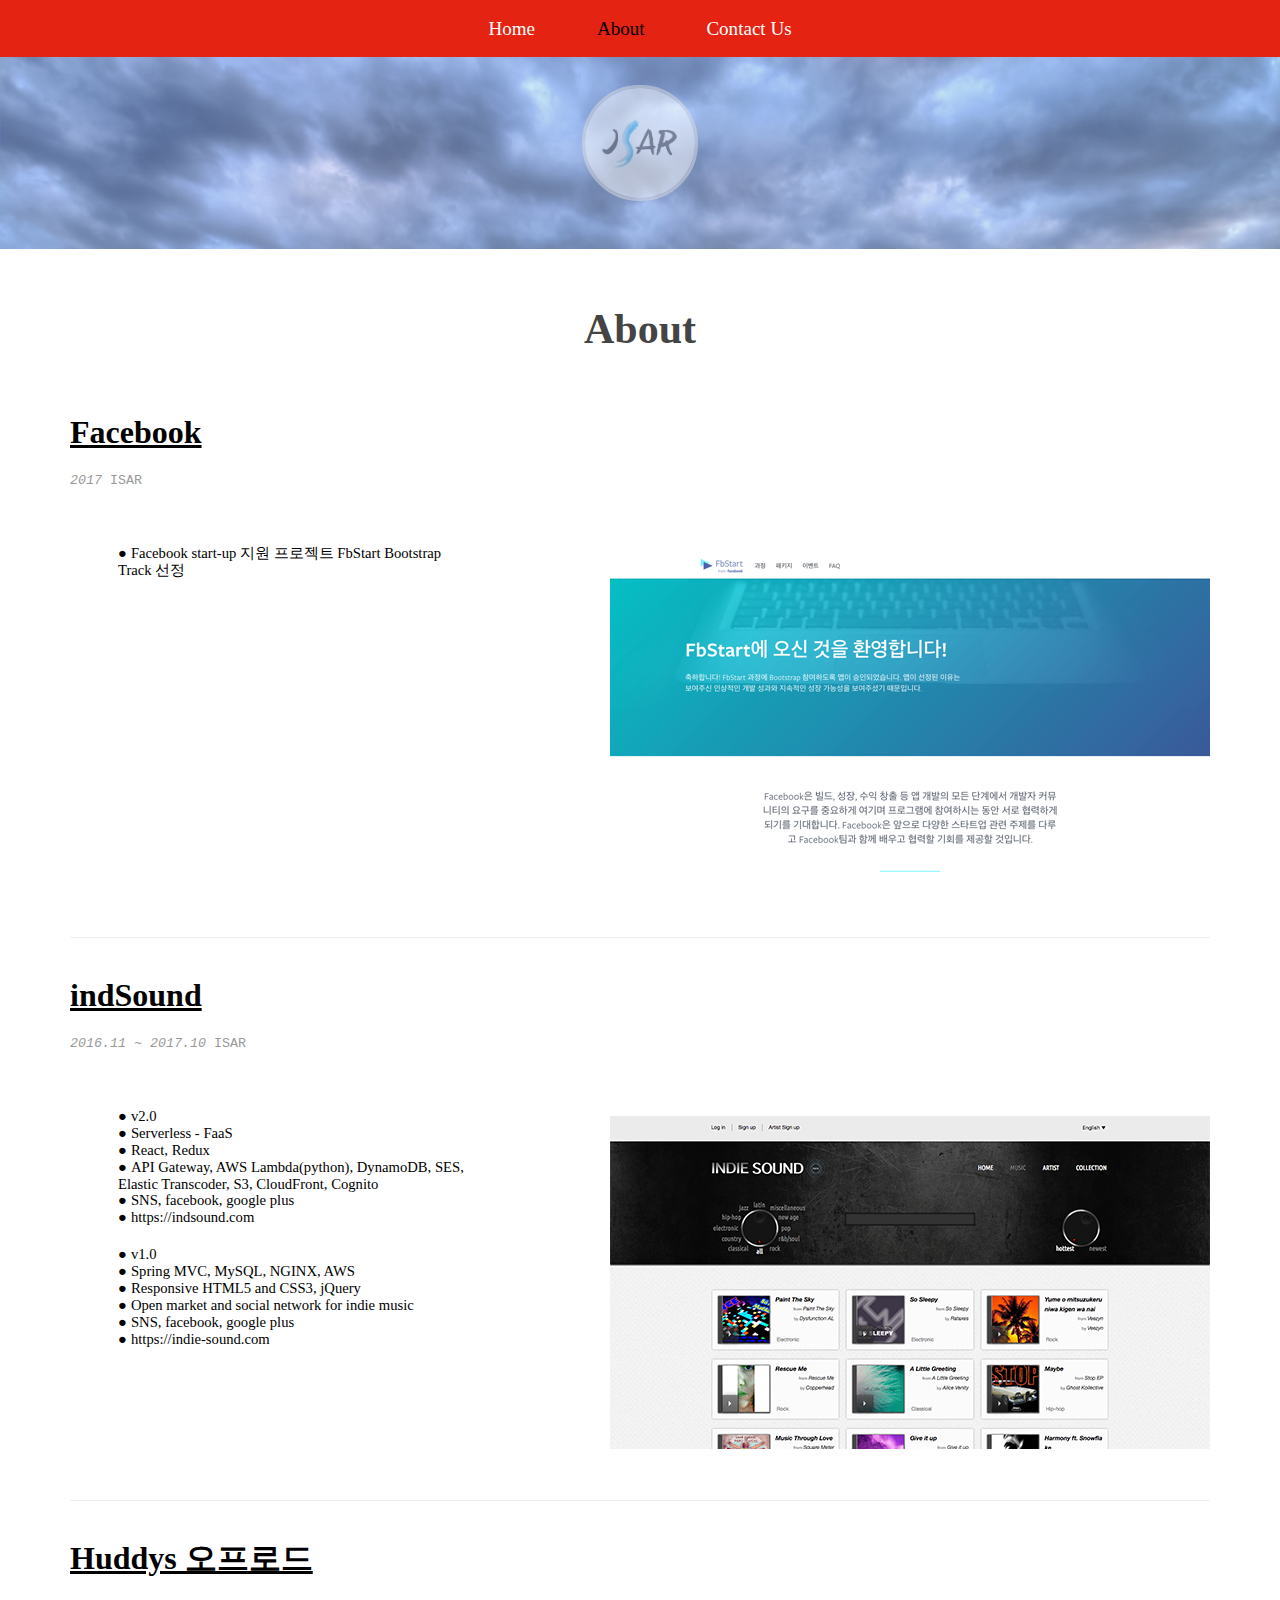
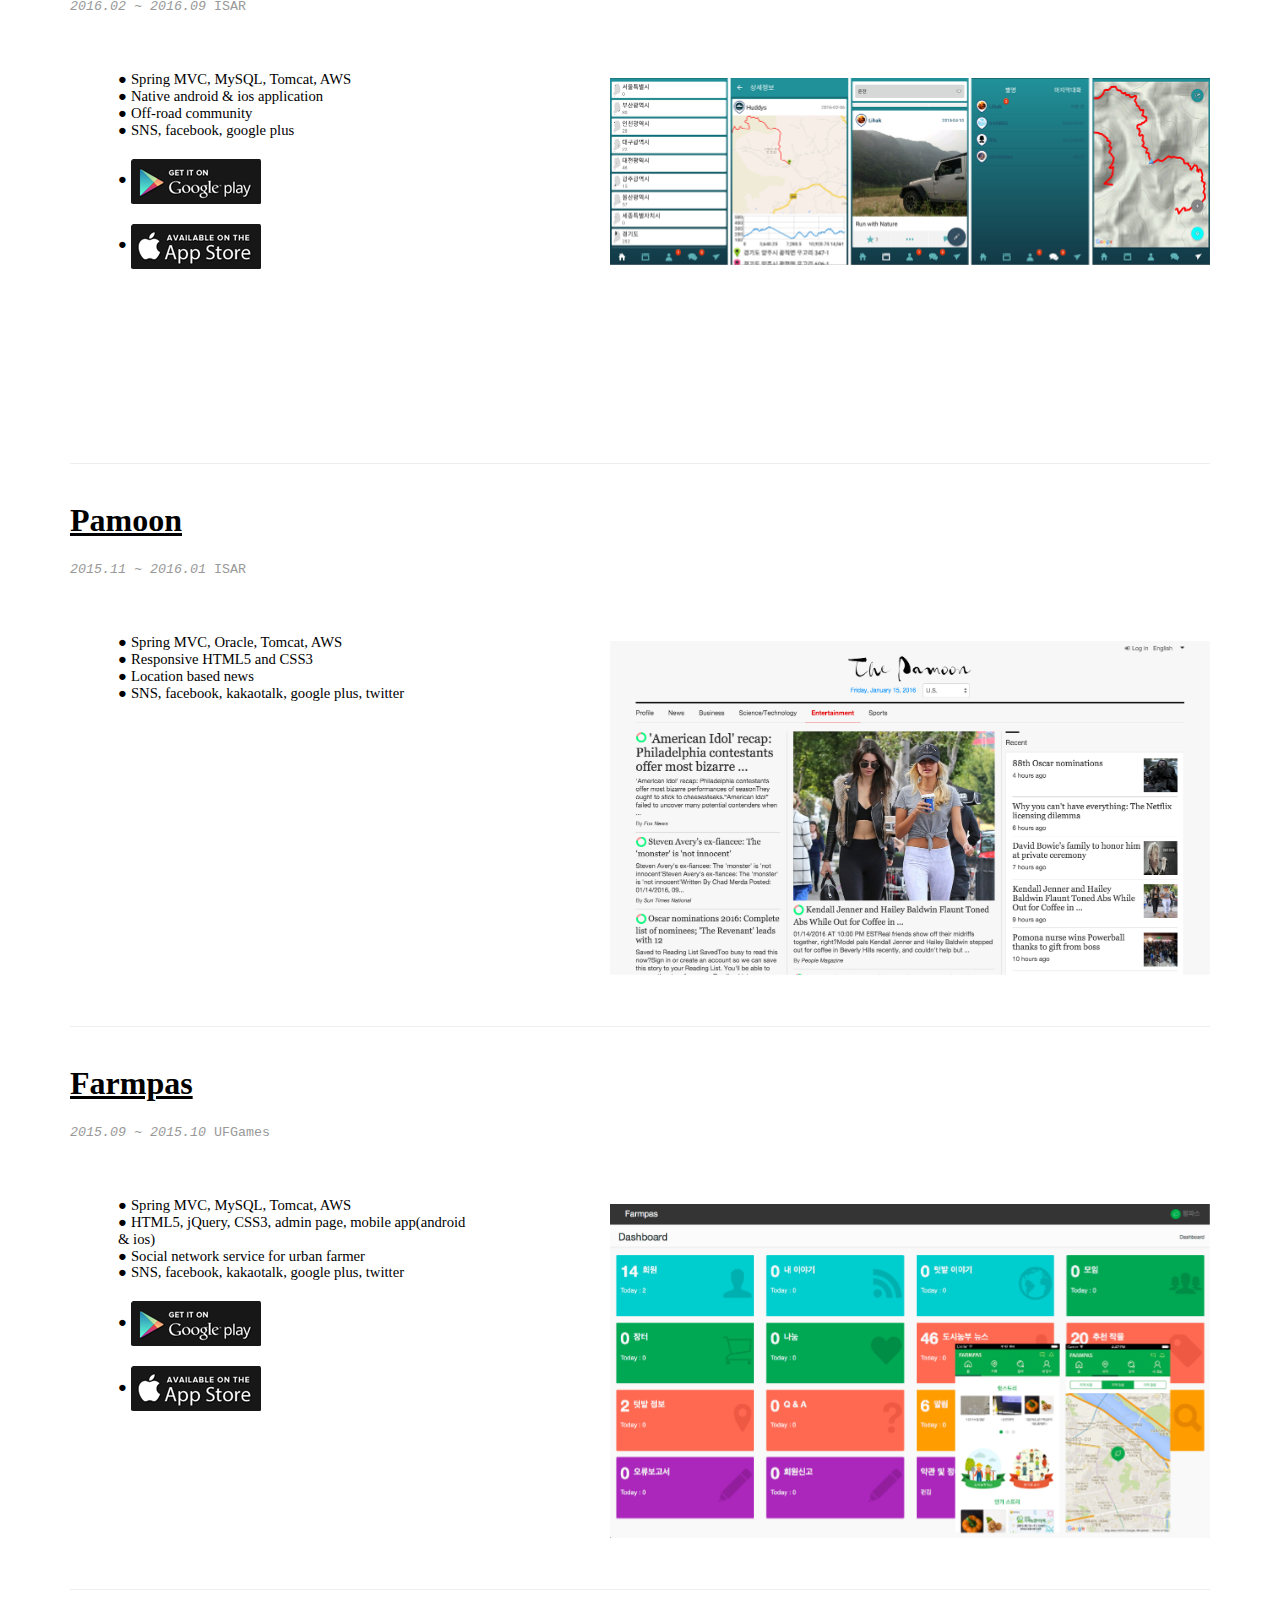
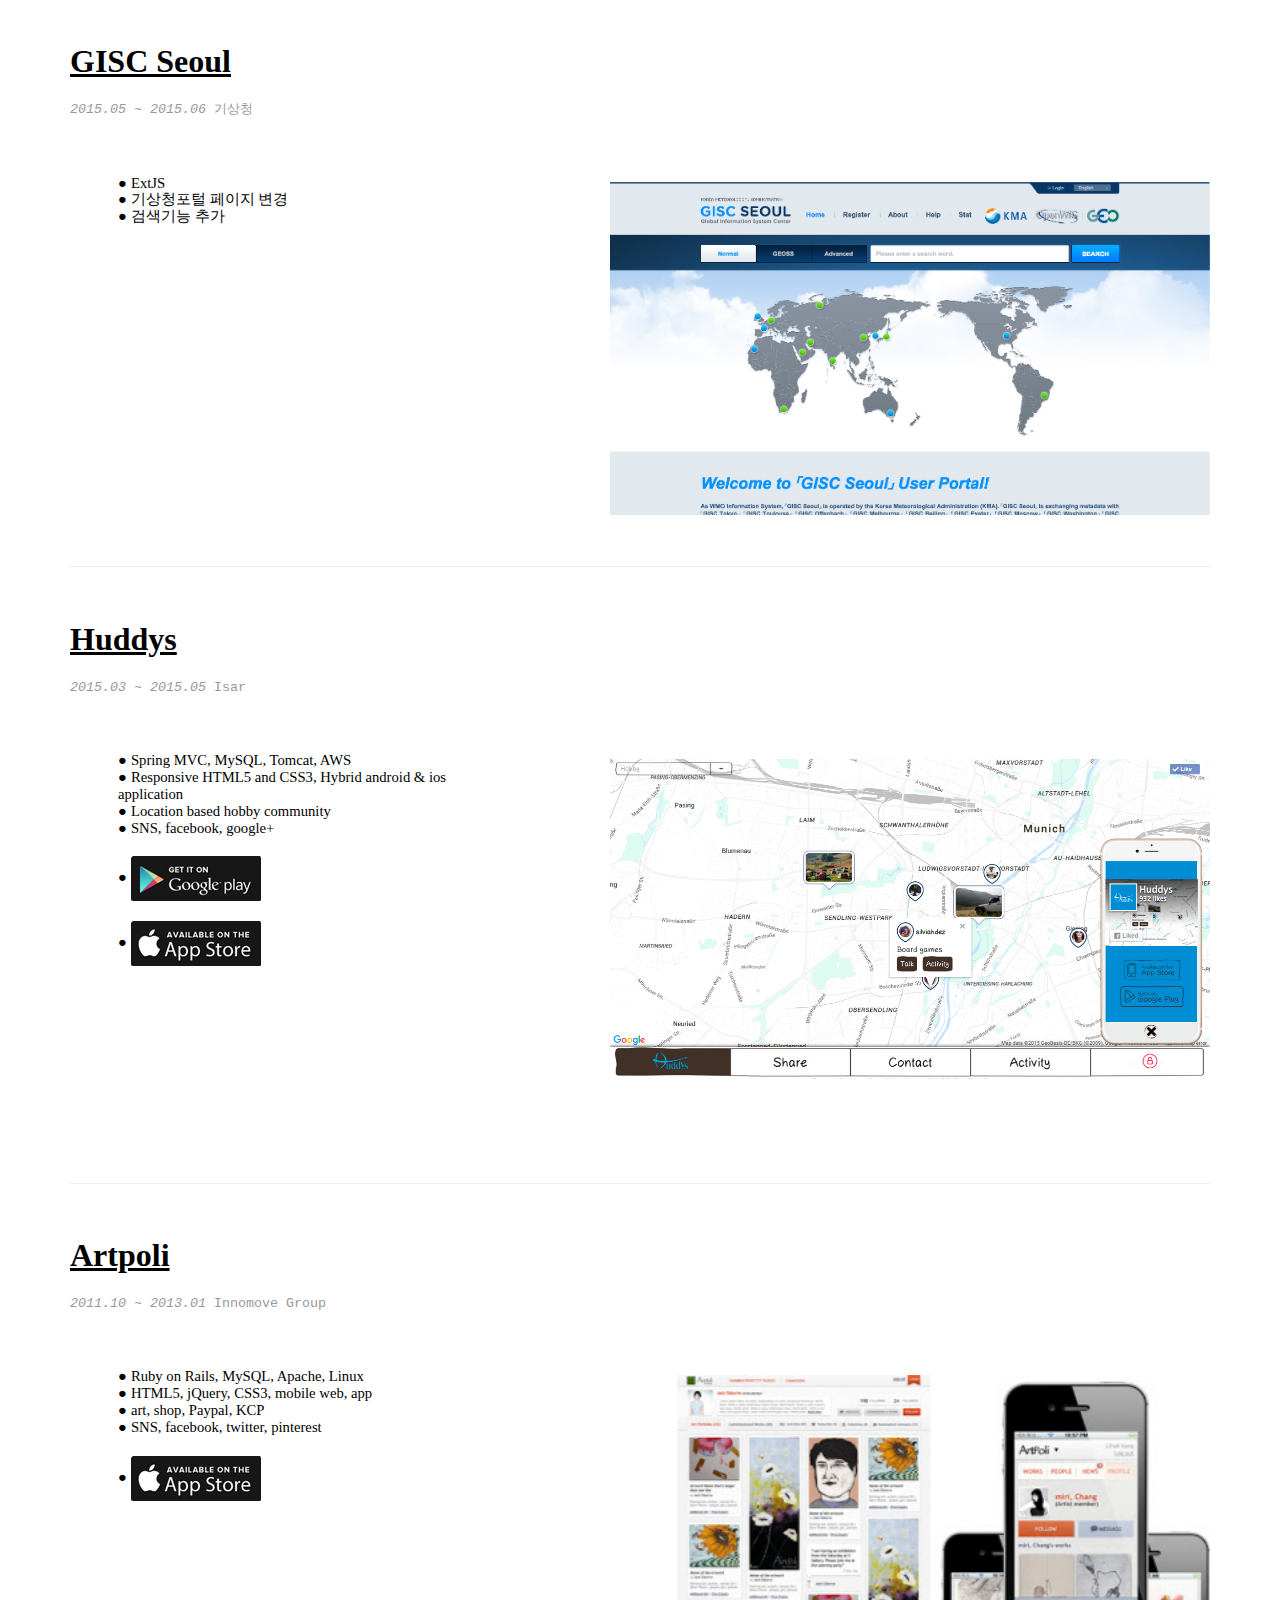
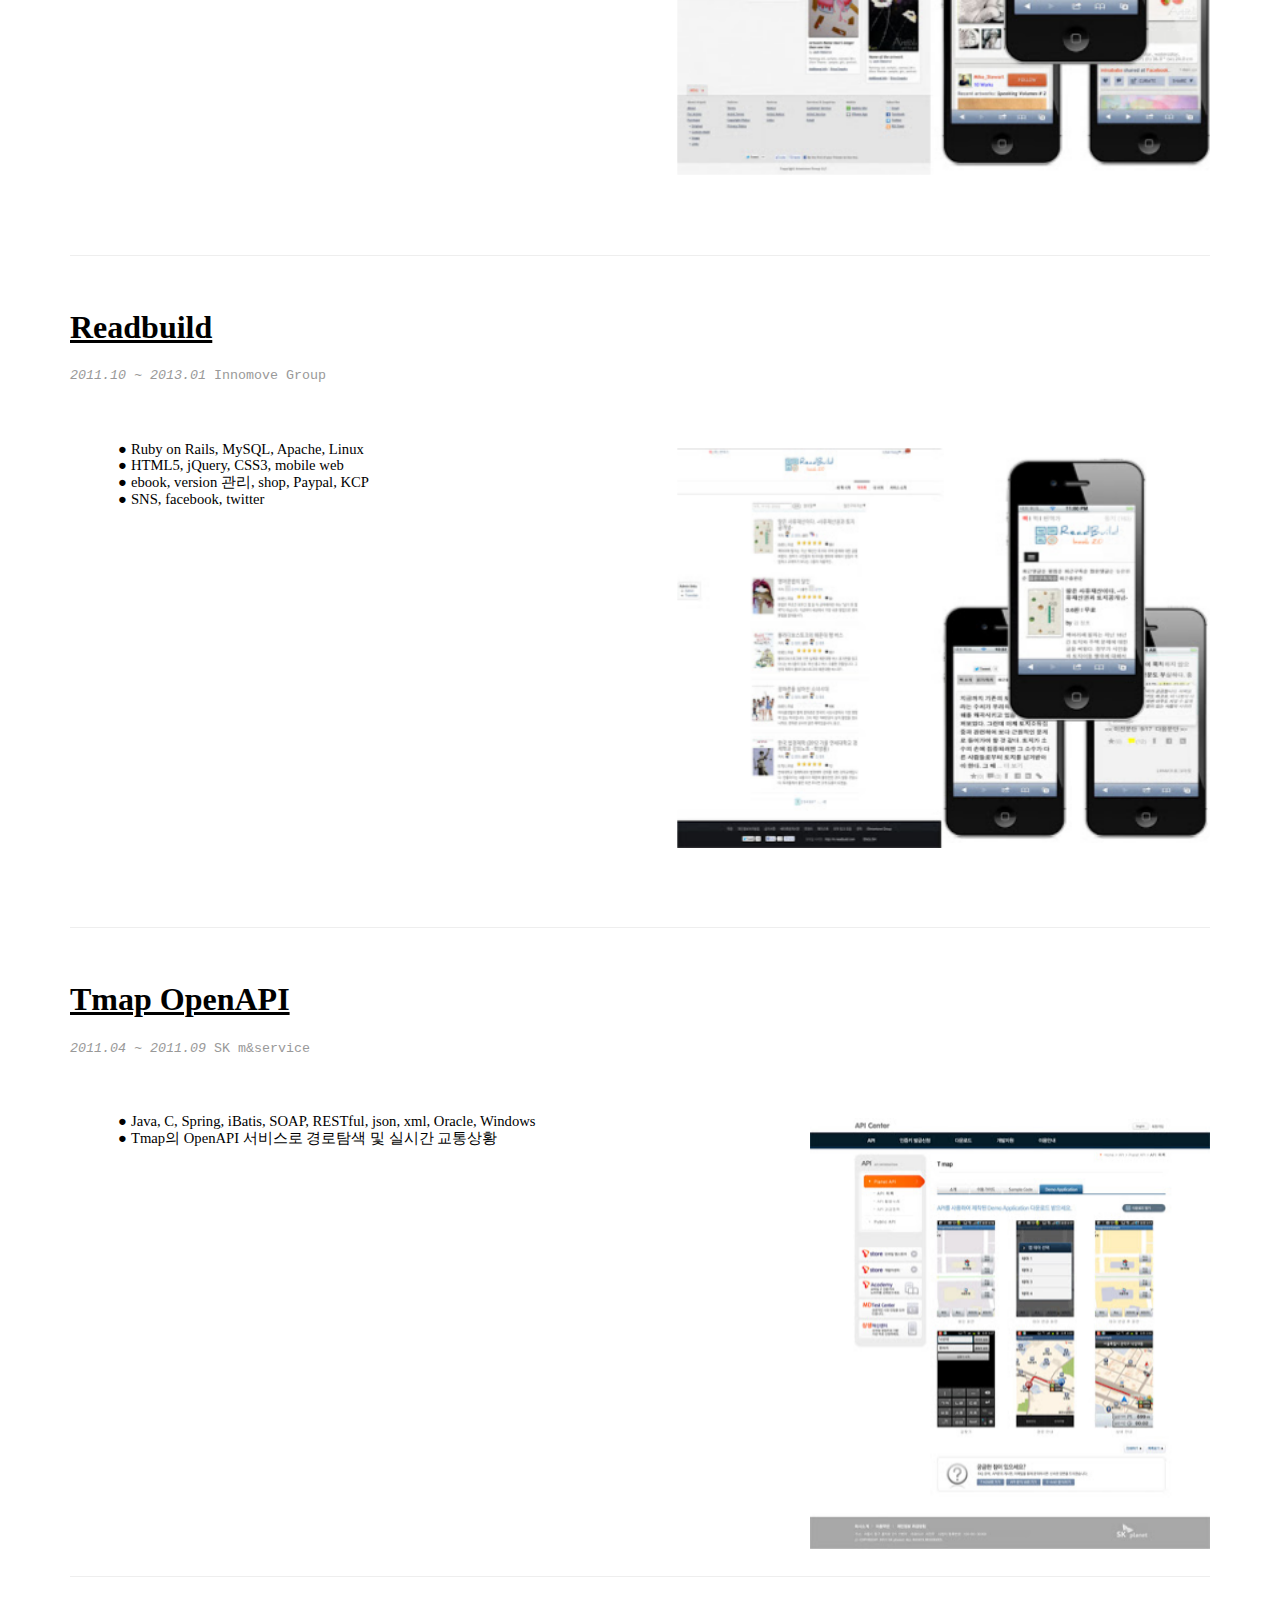
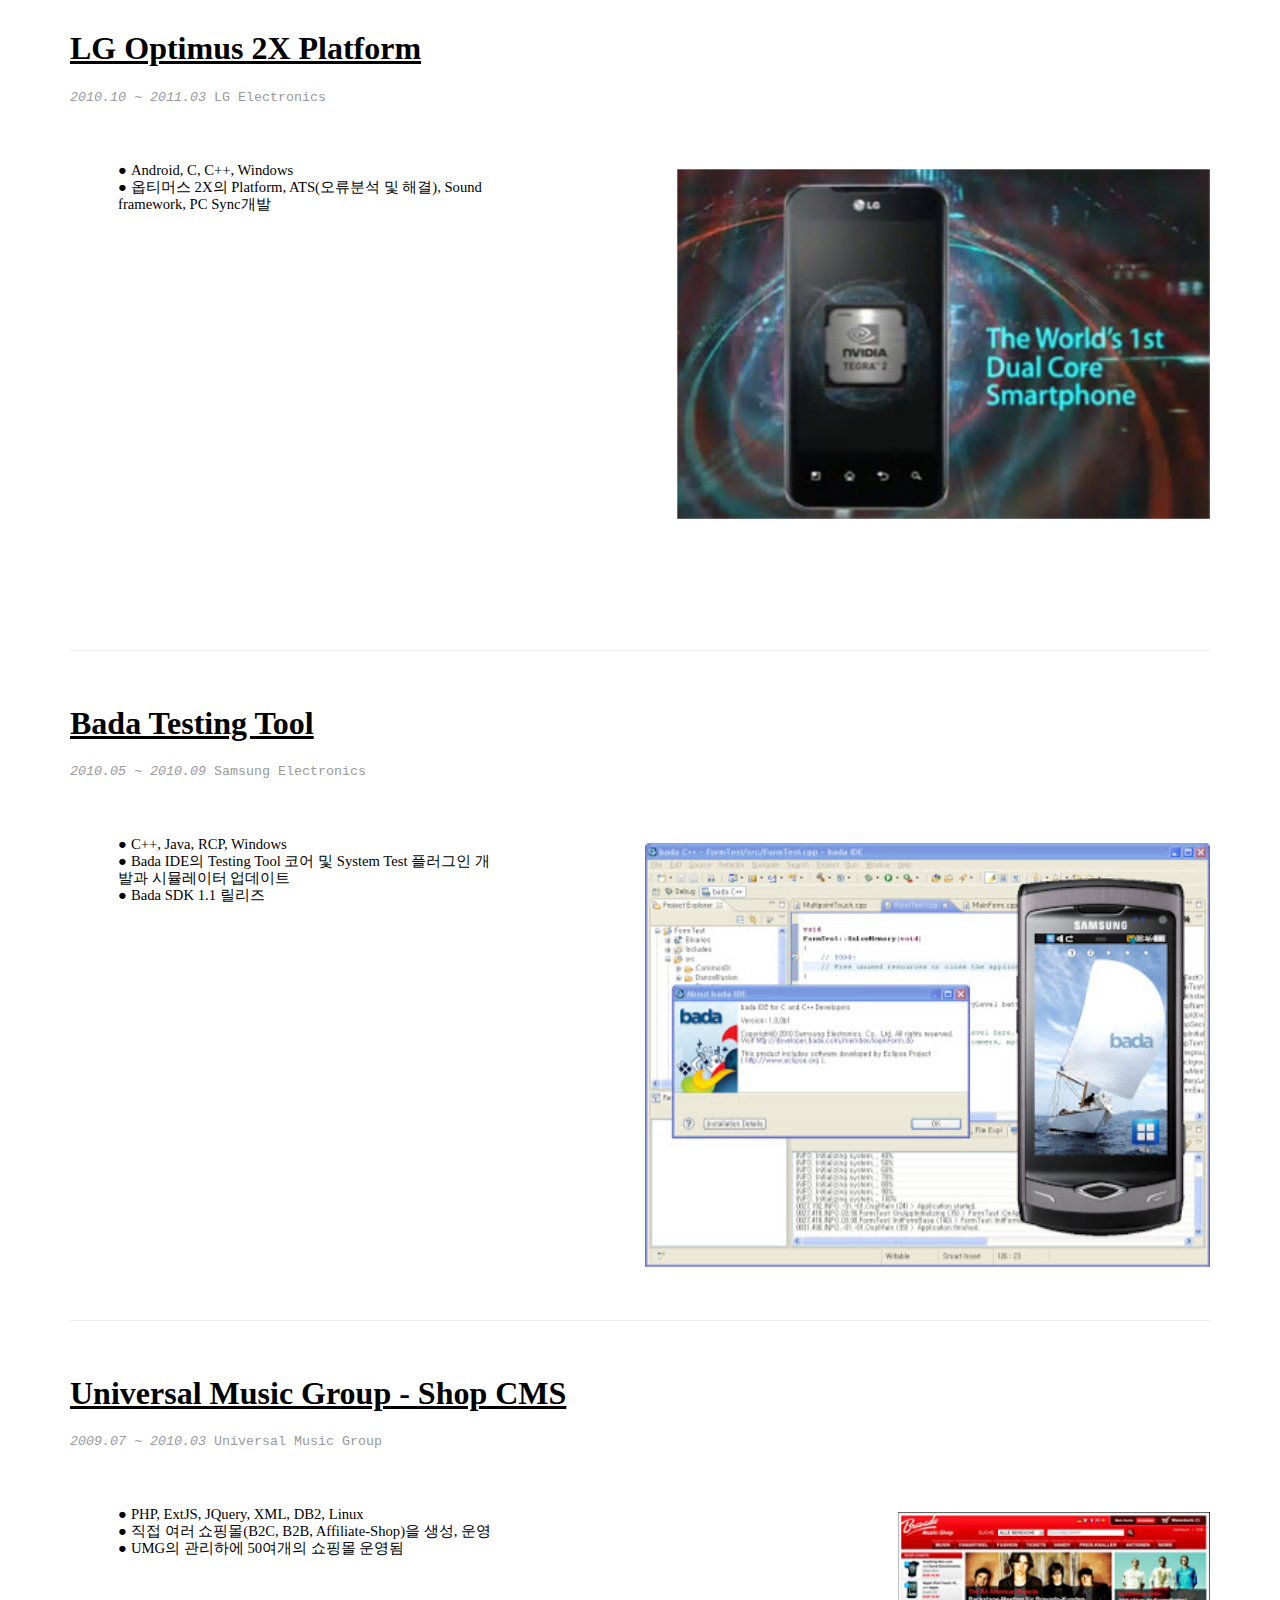
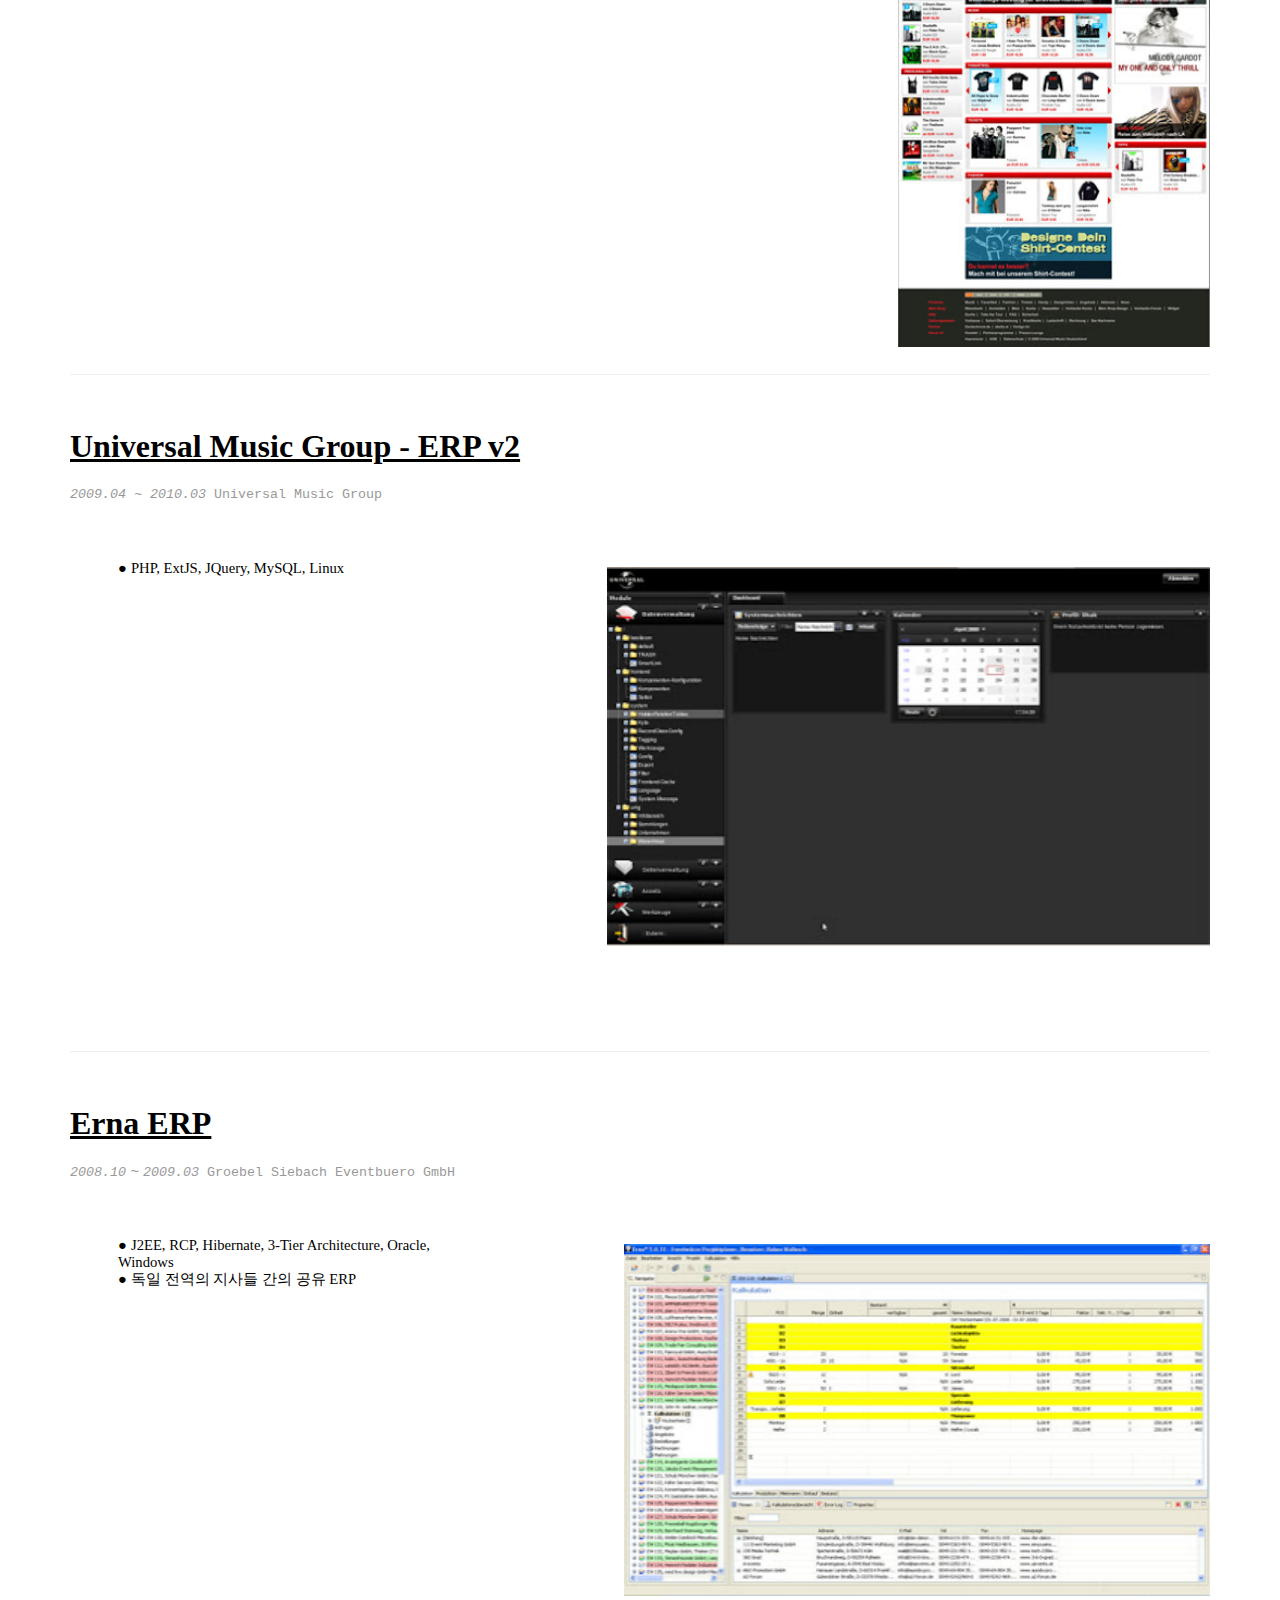
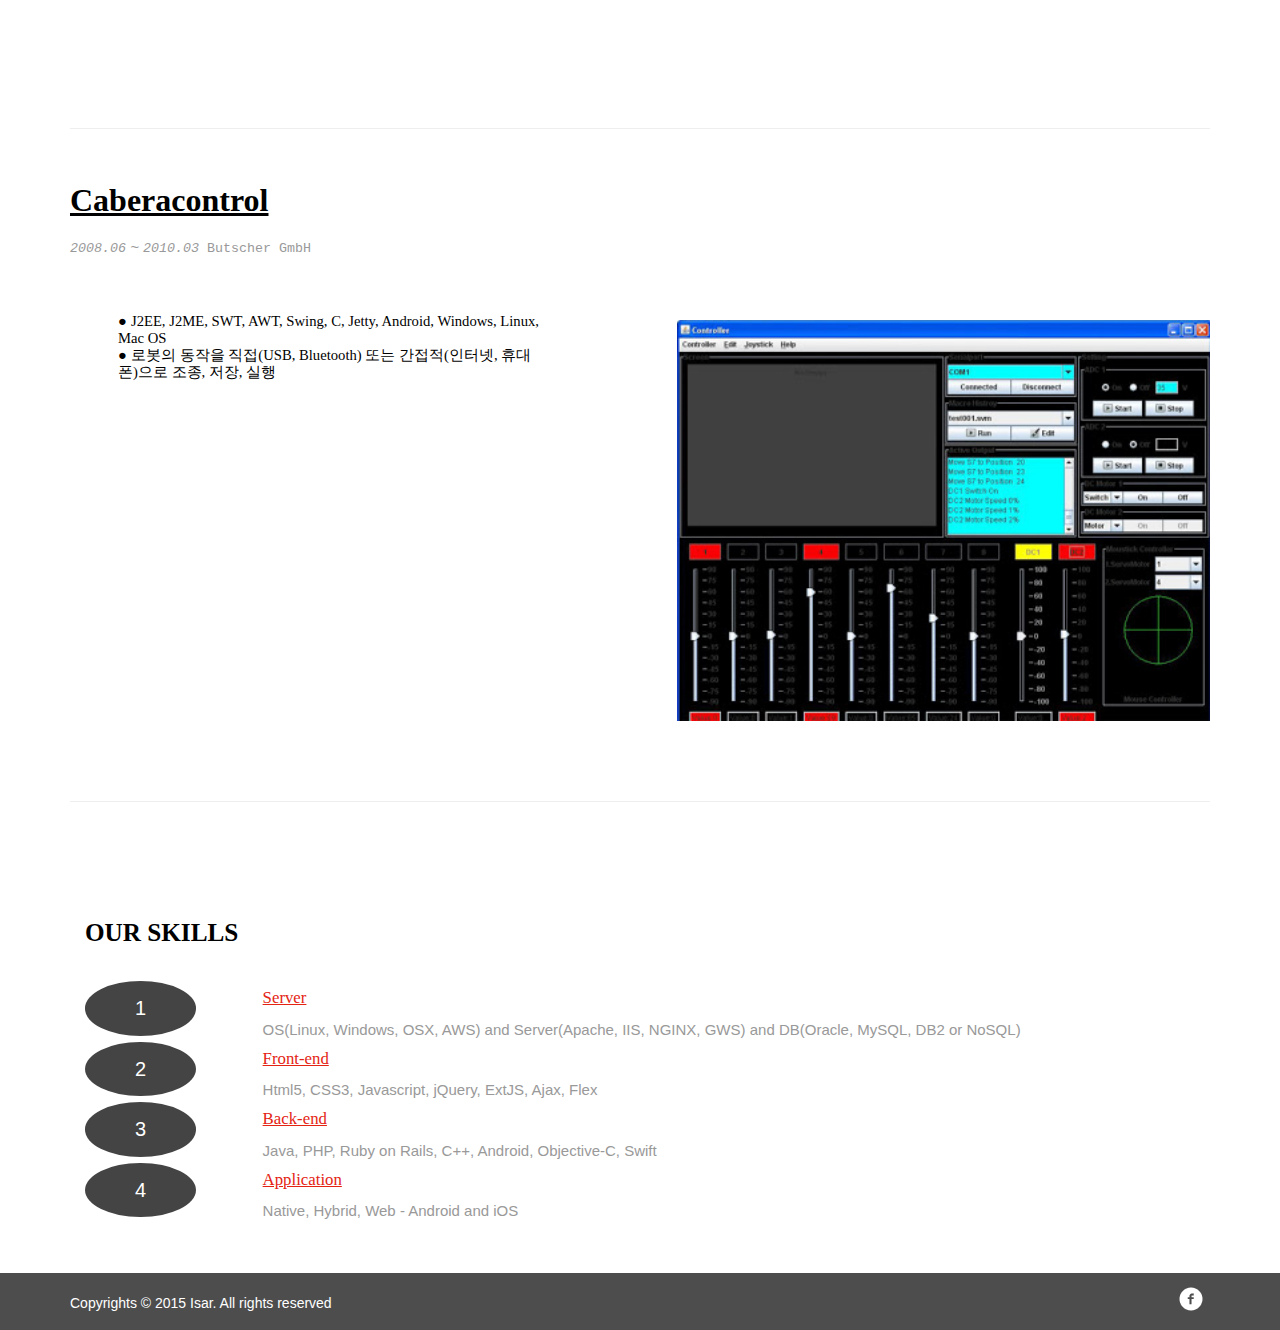
==== about.html @ a0469bff "setup site" ====
<!DOCTYPE html>
<html>
<head>
<title>Isar</title>
<!--css-->
<link href="css/bootstrap.css" rel="stylesheet">
<link href="css/style.css" rel="stylesheet" type="text/css" media="all" />
<!--/css-->
<!-- for-mobile-apps -->
<meta name="viewport" content="width=device-width, height=device-height, initial-scale=1.0, user-scalable=no, target-densitydpi=medium-dpi, minimal-ui"/>
<meta http-equiv="Content-Type" content="text/html; charset=utf-8" />
<meta name="keywords" content="Isar" />
<script type="application/x-javascript">addEventListener("load", function() { setTimeout(hideURLbar, 0); }, false); function hideURLbar(){ window.scrollTo(0,1); }</script>
<!-- //for-mobile-apps -->
<!-- js -->
<script src="js/jquery.min.js">
</script>
<script src="js/bootstrap.js"></script>
<script src="js/modernizr.custom.js"></script>
<!-- /js -->
<!--script-->
<script type="text/javascript" src="js/move-top.js"></script>
<script type="text/javascript" src="js/easing.js"></script>
<script type="text/javascript">
jQuery(document).ready(function($) {
	$(".scroll").click(function(event) {
		event.preventDefault();
		$('html,body').animate({
			scrollTop : $(this.hash).offset().top
		}, 900);
	});
});
</script>
<!--/script-->
<link rel="stylesheet" type="text/css" href="css/common.css" />
<link rel="stylesheet" type="text/css" href="css/style4.css" />
<script type="text/javascript" src="js/modernizr.custom.79639.js"></script>
</head>
<body>
	<!--header-->
	<div class="header">
		<div class="container">
			<div class="navigation">
				<nav class="navbar navbar-default">
					<div class="navbar-header">
						<button type="button" class="navbar-toggle collapsed" data-toggle="collapse" data-target="#bs-example-navbar-collapse-1">
							<span class="sr-only">Toggle navigation</span> <span class="icon-bar"> </span> <span class="icon-bar"> </span> <span class="icon-bar"> </span>
						</button>
					</div>
					<div class="collapse navbar-collapse nav-wil"
						id="bs-example-navbar-collapse-1">
						<ul class="nav navbar-nav">
							<li><a href="index.html">Home <span class="sr-only">(current)</span></a></li>
							<li class="active"><a href="about.html">About</a></li>
							<li><a href="mailto:lihak.kang@the-isar.com">Contact Us</a></li>
						</ul>
						<!-- script-for-menu -->
						<script>
							$("span.menu").click(function() {
								$("ul.nav1").slideToggle(300, function() {
									// Animation complete.
								});
							});
						</script>
						<!-- /script-for-menu -->
						<div class="clearfix"></div>
					</div>
					<!-- /.navbar-collapse -->
				</nav>
			</div>
		</div>

	</div>
	<div class="banner banner5">
		<div class="logo1">
			<a href="index.html"><img src="images/isar_logo.png" /></a>
		</div>
		<div class="clearfix"></div>
	</div>
	<!--about-starts-->
	<div class="about">
		<div class="container">
			<h2>About</h2>
			<div class="about-top heading">
				<h3 class="c13 c12">
					<a name="h.x4530j1ex4cw"></a><span class="c19">Facebook</span>
				</h3>
				<p class="c12">
					<span class="c2 c18">2017</span><span class="c2">&nbsp;ISAR</span>
				</p>
				<p class="c1">
					<span class="c5"></span>
				</p>
				<p class="c1">
					<span class="c5"></span>
				</p>
				<a href="#" name="763b21baf14d213a24182b1f526b59b033697889"></a>
				<a href="#" name="0"></a>
				<table cellpadding="0" cellspacing="0" class="c3">
					<tbody>
						<tr class="c6">
							<td class="c28" colspan="1" rowspan="1"><ul
									class="c22 lst-kix_iw2xj29ar5cv-0 start">
									<li class="c10"><span class="c4">Facebook start-up 지원 프로젝트 FbStart Bootstrap Track 선정</span></li>
								</ul></td>
							<td class="c25" colspan="1" rowspan="1"><p class="c24 c12">
									<span style="overflow: hidden; display: inline-block; margin: 0.00px 0.00px; border: 0.00px solid #000000; transform: rotate(0.00rad) translateZ(0px); -webkit-transform: rotate(0.00rad) translateZ(0px); width: 600.00px; height: 333.33px;"><img
										alt="Offroad" src="images/image15.png"
										style="width: 600.00px; height: auto; margin-left: 0.00px; margin-top: 0.00px; transform: rotate(0.00rad) translateZ(0px); -webkit-transform: rotate(0.00rad) translateZ(0px);"
										title=""></span>
								</p></td>
						</tr>
					</tbody>
				</table>
				<h3 class="c0">
					<a name="h.kdy29sndyj27"></a>
				</h3>
				<hr>
				<h3 class="c13 c12">
					<a name="h.x4530j1ex4cw"></a><span class="c19">indSound</span>
				</h3>
				<p class="c12">
					<span class="c2 c18">2016.11 ~ 2017.10</span><span class="c2">&nbsp;ISAR</span>
				</p>
				<p class="c1">
					<span class="c5"></span>
				</p>
				<p class="c1">
					<span class="c5"></span>
				</p>
				<a href="#" name="763b21baf14d213a24182b1f526b59b033697889"></a>
				<a href="#" name="0"></a>
				<table cellpadding="0" cellspacing="0" class="c3">
					<tbody>
						<tr class="c6">
							<td class="c28" colspan="1" rowspan="1">
								<ul class="c22 lst-kix_iw2xj29ar5cv-0 start new-version">
									<li class="c10"><span class="c4">v2.0</span></li>
									<li class="c10"><span class="c4">Serverless - FaaS</span></li>
									<li class="c10"><span class="c4">React, Redux</span></li>
									<li class="c10"><span class="c4">API Gateway, AWS Lambda(python), DynamoDB, SES, Elastic Transcoder, S3, CloudFront, Cognito</span></li>
									<li class="c10"><span class="c4">SNS, facebook, google plus</span></li>
									<li class="c10"><a href="https://indsound.com"><span class="c4">https://indsound.com</span></a></li>
								</ul>
								<ul class="c22 lst-kix_iw2xj29ar5cv-0 start">
									<li class="c10"><span class="c4">v1.0</span></li>
									<li class="c10"><span class="c4">Spring MVC, MySQL, NGINX, AWS</span></li>
									<li class="c10"><span class="c4">Responsive HTML5 and CSS3, jQuery</span></li>
									<li class="c10"><span class="c4">Open market and social network for indie music</span></li>
									<li class="c10"><span class="c4">SNS, facebook, google plus</span></li>
									<li class="c10"><a href="https://indie-sound.com"><span class="c4">https://indie-sound.com</span></a></li>
								</ul>
							</td>
							<td class="c25" colspan="1" rowspan="1"><p class="c24 c12">
									<span style="overflow: hidden; display: inline-block; margin: 0.00px 0.00px; border: 0.00px solid #000000; transform: rotate(0.00rad) translateZ(0px); -webkit-transform: rotate(0.00rad) translateZ(0px); width: 600.00px; height: 333.33px;"><img
										alt="Offroad" src="images/image14.png"
										style="width: 600.00px; height: auto; margin-left: 0.00px; margin-top: 0.00px; transform: rotate(0.00rad) translateZ(0px); -webkit-transform: rotate(0.00rad) translateZ(0px);"
										title=""></span>
								</p></td>
						</tr>
					</tbody>
				</table>
				<h3 class="c0">
					<a name="h.kdy29sndyj27"></a>
				</h3>
				<hr>
				<h3 class="c13 c12">
					<a name="h.x4530j1ex4cw"></a><span class="c19">Huddys 오프로드</span>
				</h3>
				<p class="c12">
					<span class="c2 c18">2016.02 ~ 2016.09</span><span class="c2">&nbsp;ISAR</span>
				</p>
				<p class="c1">
					<span class="c5"></span>
				</p>
				<p class="c1">
					<span class="c5"></span>
				</p>
				<a href="#" name="763b21baf14d213a24182b1f526b59b033697889"></a>
				<a href="#" name="0"></a>
				<table cellpadding="0" cellspacing="0" class="c3">
					<tbody>
						<tr class="c6">
							<td class="c28" colspan="1" rowspan="1"><ul
									class="c22 lst-kix_iw2xj29ar5cv-0 start">
									<li class="c10"><span class="c4">Spring MVC, MySQL, Tomcat, AWS</span></li>
									<li class="c10"><span class="c4">Native android & ios application</span></li>
									<li class="c10"><span class="c4">Off-road community</span></li>
									<li class="c10"><span class="c4">SNS, facebook, google plus</span></li>
									<li class="c10" style="margin-top:20px"><span class="c4"><a href="https://play.google.com/store/apps/details?id=com.lihak.app.huddys.offroad" target="_blank"><img src="images/google.png"/></a></span></li>
									<li class="c10" style="margin-top:20px"><span class="c4"><a href="https://itunes.apple.com/us/app/Offroad/id1138160274?ls=1&mt=8" target="_blank"><img src="images/apple.png"/></a></span></li>
								</ul></td>
							<td class="c25" colspan="1" rowspan="1"><p class="c24 c12">
									<span style="overflow: hidden; display: inline-block; margin: 0.00px 0.00px; border: 0.00px solid #000000; transform: rotate(0.00rad) translateZ(0px); -webkit-transform: rotate(0.00rad) translateZ(0px); width: 600.00px; height: 333.33px;"><img
										alt="Offroad" src="images/image13.png"
										style="width: 600.00px; height: 186.33px; margin-left: 0.00px; margin-top: 0.00px; transform: rotate(0.00rad) translateZ(0px); -webkit-transform: rotate(0.00rad) translateZ(0px);"
										title=""></span>
								</p></td>
						</tr>
					</tbody>
				</table>
				<h3 class="c0">
					<a name="h.kdy29sndyj27"></a>
				</h3>
				<hr>
				<h3 class="c13 c12">
					<a name="h.x4530j1ex4cw"></a><span class="c19">Pamoon</span>
				</h3>
				<p class="c12">
					<span class="c2 c18">2015.11 ~ 2016.01</span><span class="c2">&nbsp;ISAR</span>
				</p>
				<p class="c1">
					<span class="c5"></span>
				</p>
				<p class="c1">
					<span class="c5"></span>
				</p>
				<a href="#" name="763b21baf14d213a24182b1f526b59b033697889"></a>
				<a href="#" name="0"></a>
				<table cellpadding="0" cellspacing="0" class="c3">
					<tbody>
						<tr class="c6">
							<td class="c28" colspan="1" rowspan="1"><ul
									class="c22 lst-kix_iw2xj29ar5cv-0 start">
									<li class="c10"><span class="c4">Spring MVC, Oracle,
											Tomcat, AWS</span></li>
									<li class="c10"><span class="c4">Responsive HTML5 and CSS3</span></li>
									<li class="c10"><span class="c4">Location based news</span></li>
									<li class="c10"><span class="c4">SNS, facebook,
											kakaotalk, google plus, twitter</span></li>
								</ul></td>
							<td class="c25" colspan="1" rowspan="1"><p class="c24 c12">
									<span
										style="overflow: hidden; display: inline-block; margin: 0.00px 0.00px; border: 0.00px solid #000000; transform: rotate(0.00rad) translateZ(0px); -webkit-transform: rotate(0.00rad) translateZ(0px); width: 600.00px; height: 333.33px;"><img
										alt="Pamoon" src="images/image12.png"
										style="width: 600.00px; height: 333.33px; margin-left: 0.00px; margin-top: 0.00px; transform: rotate(0.00rad) translateZ(0px); -webkit-transform: rotate(0.00rad) translateZ(0px);"
										title=""></span>
								</p></td>
						</tr>
					</tbody>
				</table>
				<h3 class="c0">
					<a name="h.kdy29sndyj27"></a>
				</h3>
				<hr>
				<h3 class="c13 c12">
					<a name="h.x4530j1ex4cw"></a><span class="c19">Farmpas</span>
				</h3>
				<p class="c12">
					<span class="c2 c18">2015.09 ~ 2015.10</span><span class="c2">&nbsp;UFGames</span>
				</p>
				<p class="c1">
					<span class="c5"></span>
				</p>
				<p class="c1">
					<span class="c5"></span>
				</p>
				<a href="#" name="763b21baf14d213a24182b1f526b59b033697889"></a>
				<a href="#" name="0"></a>
				<table cellpadding="0" cellspacing="0" class="c3">
					<tbody>
						<tr class="c6">
							<td class="c28" colspan="1" rowspan="1"><ul
									class="c22 lst-kix_iw2xj29ar5cv-0 start">
									<li class="c10"><span class="c4">Spring MVC, MySQL, Tomcat, AWS</span></li>
									<li class="c10"><span class="c4">HTML5, jQuery, CSS3, admin page, mobile app(android &amp; ios)</span></li>
									<li class="c10"><span class="c4">Social network service for urban farmer</span></li>
									<li class="c10"><span class="c4">SNS, facebook, kakaotalk, google plus, twitter</span></li>
									<li class="c10" style="margin-top:20px"><span class="c4"><a href="https://play.google.com/store/apps/details?id=com.ufgames.app.farmpas" target="_blank"><img src="images/google.png"/></a></span></li>
									<li class="c10" style="margin-top:20px"><span class="c4"><a href="https://itunes.apple.com/us/app/farmpas/id1050483764?mt=8" target="_blank"><img src="images/apple.png"/></a></span></li>
								</ul></td>
							<td class="c25" colspan="1" rowspan="1"><p class="c24 c12">
									<span
										style="overflow: hidden; display: inline-block; margin: 0.00px 0.00px; border: 0.00px solid #000000; transform: rotate(0.00rad) translateZ(0px); -webkit-transform: rotate(0.00rad) translateZ(0px); width: 600.00px; height: 333.33px;"><img
										alt="farmpas.png" src="images/image04.png"
										style="width: 600.00px; height: 333.33px; margin-left: 0.00px; margin-top: 0.00px; transform: rotate(0.00rad) translateZ(0px); -webkit-transform: rotate(0.00rad) translateZ(0px);"
										title=""></span>
								</p></td>
						</tr>
					</tbody>
				</table>
				<h3 class="c0">
					<a name="h.kdy29sndyj27"></a>
				</h3>
				<hr>
				<p class="c1">
					<span></span>
				</p>
				<h3 class="c13 c12">
					<a name="h.496u2x6cnvqd"></a><span class="c19">GISC Seoul</span>
				</h3>
				<p class="c12">
					<span class="c2 c18">2015.05 ~ 2015.06</span><span class="c2">&nbsp;&#44592;&#49345;&#52397;</span>
				</p>
				<p class="c1">
					<span class="c5"></span>
				</p>
				<p class="c1">
					<span class="c5"></span>
				</p>
				<a href="#" name="abdb6dad908a698fb0f9b673ea4cb87dbbdb5cc7"></a>
				<a href="#" name="1"></a>
				<table cellpadding="0" cellspacing="0" class="c3">
					<tbody>
						<tr class="c6">
							<td class="c28" colspan="1" rowspan="1"><ul
									class="c22 lst-kix_iw2xj29ar5cv-0">
									<li class="c10"><span class="c4">ExtJS</span></li>
									<li class="c10"><span class="c4">&#44592;&#49345;&#52397;&#54252;&#53560; &#54168;&#51060;&#51648; &#48320;&#44221;</span></li>
									<li class="c10"><span class="c4">&#44160;&#49353;&#44592;&#45733; &#52628;&#44032;</span></li>
								</ul></td>
							<td class="c25" colspan="1" rowspan="1"><p class="c12 c24">
									<span
										style="overflow: hidden; display: inline-block; margin: 0.00px 0.00px; border: 0.00px solid #000000; transform: rotate(0.00rad) translateZ(0px); -webkit-transform: rotate(0.00rad) translateZ(0px); width: 600.00px; height: 333.33px;"><img
										alt="GISCSeoul.png" src="images/image09.png"
										style="width: 600.00px; height: 333.33px; margin-left: 0.00px; margin-top: 0.00px; transform: rotate(0.00rad) translateZ(0px); -webkit-transform: rotate(0.00rad) translateZ(0px);"
										title=""></span>
								</p></td>
						</tr>
					</tbody>
				</table>
				<h3 class="c0">
					<a name="h.tucmh5k9yn7i"></a>
				</h3>
				<hr>
				<p class="c1">
					<span></span>
				</p>
				<h3 class="c13 c12">
					<a name="h.1lgi05qyutk5"></a><span class="c19">Huddys</span>
				</h3>
				<p class="c12">
					<span class="c2 c18">2015.03 ~ 2015.05</span><span class="c2">&nbsp;Isar</span>
				</p>
				<p class="c1">
					<span class="c5"></span>
				</p>
				<p class="c1">
					<span class="c5"></span>
				</p>
				<a href="#" name="73570271833a2653d84907e859d0c09d6f581326"></a>
				<a href="#" name="2"></a>
				<table cellpadding="0" cellspacing="0" class="c3">
					<tbody>
						<tr class="c6">
							<td class="c28" colspan="1" rowspan="1"><ul
									class="c22 lst-kix_iw2xj29ar5cv-0">
									<li class="c10"><span class="c4">Spring MVC, MySQL, Tomcat, AWS</span></li>
									<li class="c10"><span class="c4">Responsive HTML5 and CSS3, Hybrid android & ios application</span></li>
									<li class="c10"><span class="c4">Location based hobby community</span></li>
									<li class="c10"><span class="c4">SNS, facebook, google+</span></li>
									<li class="c10" style="margin-top:20px"><span class="c4"><a href="https://play.google.com/store/apps/details?id=com.lihak.app.huddys" target="_blank"><img src="images/google.png"/></a></span></li>
									<li class="c10" style="margin-top:20px"><span class="c4"><a href="https://itunes.apple.com/us/app/huddys/id998059428?ls=1&mt=8" target="_blank"><img src="images/apple.png"/></a></span></li>
								</ul></td>
							<td class="c25" colspan="1" rowspan="1"><p class="c24 c12">
									<span
										style="overflow: hidden; display: inline-block; margin: 0.00px 0.00px; border: 0.00px solid #000000; transform: rotate(0.00rad) translateZ(0px); -webkit-transform: rotate(0.00rad) translateZ(0px); width: 600.00px; height: 320.00px;"><img
										alt="huddys_ss.png" src="images/image03.png"
										style="width: 600.00px; height: 320.00px; margin-left: 0.00px; margin-top: 0.00px; transform: rotate(0.00rad) translateZ(0px); -webkit-transform: rotate(0.00rad) translateZ(0px);"
										title=""></span>
								</p></td>
						</tr>
					</tbody>
				</table>
				<h3 class="c0">
					<span class="c19"></span>
				</h3>
				<p class="c1">
					<span></span>
				</p>
				<p class="c1">
					<span></span>
				</p>
				<hr>
				<p class="c1">
					<span></span>
				</p>
				<h3 class="c12 c13">
					<span class="c19">Artpoli</span>
				</h3>
				<p class="c12">
					<span class="c2 c18">2011.10 ~ 2013.01</span><span class="c2">&nbsp;Innomove Group</span>
				</p>
				<p class="c1">
					<span class="c5"></span>
				</p>
				<p class="c1">
					<span class="c5"></span>
				</p>
				<a href="#" name="4d9d1a2d680f88b309126def3fde89446376ebad"></a>
				<a href="#" name="3"></a>
				<table cellpadding="0" cellspacing="0" class="c3">
					<tbody>
						<tr class="c6">
							<td class="c28" colspan="1" rowspan="1"><ul
									class="c22 lst-kix_iw2xj29ar5cv-0">
									<li class="c10"><span class="c4">Ruby on Rails, MySQL, Apache, Linux</span></li>
									<li class="c10"><span class="c4">HTML5, jQuery, CSS3, mobile web, app</span></li>
									<li class="c10"><span class="c4">art, shop, Paypal, KCP</span></li>
									<li class="c10"><span class="c4">SNS, facebook, twitter, pinterest</span></li>
									<li class="c10" style="margin-top:20px"><span class="c4"><a href="https://itunes.apple.com/us/app/artpoli/id386528746?mt=8" target="_blank"><img src="images/apple.png"/></a></span></li>
								</ul></td>
							<td class="c16" colspan="1" rowspan="1"><p class="c24 c12">
									<span
										style="overflow: hidden; display: inline-block; margin: 0.00px 0.00px; border: 0.00px solid #000000; transform: rotate(0.00rad) translateZ(0px); -webkit-transform: rotate(0.00rad) translateZ(0px); width: 533.33px; height: 400.00px;"><img
										alt="" src="images/image11.jpg"
										style="width: 533.33px; height: 400.00px; margin-left: 0.00px; margin-top: 0.00px; transform: rotate(0.00rad) translateZ(0px); -webkit-transform: rotate(0.00rad) translateZ(0px);"
										title=""></span>
								</p></td>
						</tr>
					</tbody>
				</table>
				<p class="c1">
					<span class="c5"></span>
				</p>
				<p class="c1 c31">
					<span class="c5"></span>
				</p>
				<hr>
				<p class="c1">
					<span></span>
				</p>
				<h3 class="c13 c12">
					<span class="c19">Readbuild</span>
				</h3>
				<p class="c12">
					<span class="c2 c18">2011.10 ~ 2013.01</span><span class="c2">&nbsp;Innomove
						Group</span>
				</p>
				<p class="c1">
					<span class="c7"></span>
				</p>
				<p class="c1">
					<span class="c7"></span>
				</p>
				<a href="#" name="269c97977f1a18834dc81122a5c389bbedd07a9a"></a>
				<a href="#" name="4"></a>
				<table cellpadding="0" cellspacing="0" class="c3">
					<tbody>
						<tr class="c6">
							<td class="c15" colspan="1" rowspan="1"><ul
									class="c22 lst-kix_gp8zqrozcsu-0 start">
									<li class="c10 c23"><span class="c4">Ruby on Rails,
											MySQL, Apache, Linux</span></li>
									<li class="c10"><span class="c4">HTML5, jQuery, CSS3,
											mobile web</span></li>
									<li class="c10"><span class="c4">ebook, version
											&#44288;&#47532;, shop, Paypal, KCP</span></li>
									<li class="c10"><span class="c4">SNS, facebook,
											twitter</span></li>
								</ul></td>
							<td class="c17" colspan="1" rowspan="1"><p class="c24 c12">
									<span
										style="overflow: hidden; display: inline-block; margin: 0.00px 0.00px; border: 0.00px solid #000000; transform: rotate(0.00rad) translateZ(0px); -webkit-transform: rotate(0.00rad) translateZ(0px); width: 533.33px; height: 400.00px;"><img
										alt="" src="images/image05.jpg"
										style="width: 533.33px; height: 400.00px; margin-left: 0.00px; margin-top: 0.00px; transform: rotate(0.00rad) translateZ(0px); -webkit-transform: rotate(0.00rad) translateZ(0px);"
										title=""></span>
								</p></td>
						</tr>
					</tbody>
				</table>
				<p class="c1">
					<span class="c2"></span>
				</p>
				<p class="c1">
					<span class="c5"></span>
				</p>
				<hr>
				<p class="c1">
					<span></span>
				</p>
				<h3 class="c13 c12">
					<span class="c19">Tmap OpenAPI</span>
				</h3>
				<p class="c12">
					<span class="c2 c18">2011.04 ~ 2011.09</span><span class="c2">&nbsp;SK
						m&amp;service</span>
				</p>
				<p class="c1">
					<span class="c7"></span>
				</p>
				<p class="c1">
					<span class="c7"></span>
				</p>
				<a href="#" name="f4f30d25ef6dfb3da4d007a388a5f7c9c8237aac"></a>
				<a href="#" name="5"></a>
				<table cellpadding="0" cellspacing="0" class="c3">
					<tbody>
						<tr class="c6">
							<td class="c44" colspan="1" rowspan="1"><ul
									class="c22 lst-kix_adyblol9zyu4-0 start">
									<li class="c10"><span class="c4">Java, C, Spring,
											iBatis, SOAP, RESTful, json, xml, Oracle, Windows</span></li>
									<li class="c10"><span class="c9">Tmap&#51032; OpenAPI
											&#49436;&#48708;&#49828;&#47196;
											&#44221;&#47196;&#53456;&#49353; &#48143;
											&#49892;&#49884;&#44036; &#44368;&#53685;&#49345;&#54889;</span></li>
								</ul></td>
							<td class="c11" colspan="1" rowspan="1"><p class="c12 c41">
									<span
										style="overflow: hidden; display: inline-block; margin: 0.00px 0.00px; border: 0.00px solid #000000; transform: rotate(0.00rad) translateZ(0px); -webkit-transform: rotate(0.00rad) translateZ(0px); width: 400.00px; height: 431.00px;"><img
										alt="" src="images/image10.jpg"
										style="width: 400.00px; height: 431.00px; margin-left: 0.00px; margin-top: 0.00px; transform: rotate(0.00rad) translateZ(0px); -webkit-transform: rotate(0.00rad) translateZ(0px);"
										title=""></span>
								</p></td>
						</tr>
					</tbody>
				</table>
				<hr>
				<p class="c1">
					<span></span>
				</p>
				<h3 class="c13 c12">
					<span class="c19">LG Optimus 2X Platform</span>
				</h3>
				<p class="c12">
					<span class="c2 c18">2010.10 ~ 2011.03</span><span class="c2">&nbsp;LG
						Electronics</span>
				</p>
				<p class="c1">
					<span class="c7"></span>
				</p>
				<p class="c1">
					<span class="c7"></span>
				</p>
				<a href="#" name="4e3c96735c0d7cd56c0c3243ae8b1d83579a98b3"></a>
				<a href="#" name="6"></a>
				<table cellpadding="0" cellspacing="0" class="c3">
					<tbody>
						<tr class="c6">
							<td class="c43" colspan="1" rowspan="1"><ul
									class="c22 lst-kix_4rd1b35ygvmy-0 start">
									<li class="c10"><span class="c4">Android, C, C++,
											Windows</span></li>
									<li class="c10"><span class="c9">&#50741;&#54000;&#47672;&#49828;
											2X&#51032; Platform, ATS(&#50724;&#47448;&#48516;&#49437;
											&#48143; &#54644;&#44208;), Sound framework, PC
											Sync&#44060;&#48156;</span></li>
								</ul></td>
							<td class="c30" colspan="1" rowspan="1"><p class="c24 c12 c38">
									<span
										style="overflow: hidden; display: inline-block; margin: 0.00px 0.00px; border: 0.00px solid #000000; transform: rotate(0.00rad) translateZ(0px); -webkit-transform: rotate(0.00rad) translateZ(0px); width: 533.33px; height: 350.67px;"><img
										alt="" src="images/image01.jpg"
										style="width: 533.33px; height: 350.67px; margin-left: 0.00px; margin-top: 0.00px; transform: rotate(0.00rad) translateZ(0px); -webkit-transform: rotate(0.00rad) translateZ(0px);"
										title=""></span>
								</p></td>
						</tr>
					</tbody>
				</table>
				<p class="c1">
					<span class="c2"></span>
				</p>
				<p class="c1">
					<span class="c5"></span>
				</p>
				<p class="c1 c31">
					<span class="c5"></span>
				</p>
				<p class="c1 c31">
					<span class="c5"></span>
				</p>
				<hr>
				<p class="c1">
					<span></span>
				</p>
				<h3 class="c13 c12">
					<span class="c19">Bada Testing Tool</span>
				</h3>
				<p class="c12">
					<span class="c2 c18">2010.05 ~ 2010.09</span><span class="c2">&nbsp;Samsung
						Electronics</span>
				</p>
				<p class="c1">
					<span class="c7"></span>
				</p>
				<p class="c1">
					<span class="c7"></span>
				</p>
				<a href="#" name="4b764e79f7719b70872e5153fd0a6704e53114c3"></a>
				<a href="#" name="7"></a>
				<table cellpadding="0" cellspacing="0" class="c3">
					<tbody>
						<tr class="c6">
							<td class="c36" colspan="1" rowspan="1"><ul
									class="c22 lst-kix_u4ohpz9xqqko-0 start">
									<li class="c10"><span class="c4">C++, Java, RCP,
											Windows</span></li>
									<li class="c10"><span class="c4">Bada IDE&#51032;
											Testing Tool &#53076;&#50612; &#48143; System Test
											&#54540;&#47084;&#44536;&#51064; &#44060;&#48156;&#44284;
											&#49884;&#48044;&#47112;&#51060;&#53552;
											&#50629;&#45936;&#51060;&#53944;</span></li>
									<li class="c10"><span class="c9">Bada SDK 1.1
											&#47540;&#47532;&#51592;</span></li>
								</ul></td>
							<td class="c37" colspan="1" rowspan="1"><p class="c24 c12">
									<span
										style="overflow: hidden; display: inline-block; margin: 0.00px 0.00px; border: 0.00px solid #000000; transform: rotate(0.00rad) translateZ(0px); -webkit-transform: rotate(0.00rad) translateZ(0px); width: 565.00px; height: 424.00px;"><img
										alt="" src="images/image02.jpg"
										style="width: 565.00px; height: 424.00px; margin-left: 0.00px; margin-top: 0.00px; transform: rotate(0.00rad) translateZ(0px); -webkit-transform: rotate(0.00rad) translateZ(0px);"
										title=""></span>
								</p></td>
						</tr>
					</tbody>
				</table>
				<p class="c1 c31">
					<span class="c5"></span>
				</p>
				<hr>
				<p class="c1">
					<span></span>
				</p>
				<h3 class="c13 c12">
					<span class="c19">Universal Music Group - Shop CMS</span>
				</h3>
				<p class="c12">
					<span class="c2 c18">2009.07 ~ 2010.03</span><span class="c2">&nbsp;Universal
						Music Group</span>
				</p>
				<p class="c1">
					<span class="c7"></span>
				</p>
				<p class="c1">
					<span class="c7"></span>
				</p>
				<a href="#" name="2ea1a021871d05b37799f98cb694c9dae4c23b95"></a>
				<a href="#" name="8"></a>
				<table cellpadding="0" cellspacing="0" class="c3">
					<tbody>
						<tr class="c6">
							<td class="c14" colspan="1" rowspan="1"><ul
									class="c22 lst-kix_oj0hsh6pxspv-0 start">
									<li class="c10"><span class="c4">PHP, ExtJS, JQuery,
											XML, DB2, Linux</span></li>
									<li class="c10"><span class="c4">&#51649;&#51217;
											&#50668;&#47084; &#49660;&#54609;&#47792;(B2C, B2B,
											Affiliate-Shop)&#51012; &#49373;&#49457;, &#50868;&#50689;</span></li>
									<li class="c10"><span class="c4">UMG&#51032;
											&#44288;&#47532;&#54616;&#50640; 50&#50668;&#44060;&#51032;
											&#49660;&#54609;&#47792; &#50868;&#50689;&#46120;</span></li>
								</ul></td>
							<td class="c39" colspan="1" rowspan="1"><p class="c24 c12">
									<span
										style="overflow: hidden; display: inline-block; margin: 0.00px 0.00px; border: 0.00px solid #000000; transform: rotate(0.00rad) translateZ(0px); -webkit-transform: rotate(0.00rad) translateZ(0px); width: 312.00px; height: 435.00px;"><img
										alt="" src="images/image08.jpg"
										style="width: 312.00px; height: 435.00px; margin-left: 0.00px; margin-top: 0.00px; transform: rotate(0.00rad) translateZ(0px); -webkit-transform: rotate(0.00rad) translateZ(0px);"
										title=""></span>
								</p></td>
						</tr>
					</tbody>
				</table>
				<hr>
				<p class="c1">
					<span></span>
				</p>
				<h3 class="c13 c12">
					<span class="c19">Universal Music Group - ERP v2</span>
				</h3>
				<p class="c12">
					<span class="c2 c18">2009.04 ~ 2010.03</span><span class="c2">&nbsp;Universal
						Music Group</span>
				</p>
				<p class="c1">
					<span class="c7"></span>
				</p>
				<p class="c1">
					<span class="c7"></span>
				</p>
				<a href="#" name="c16432e8fecd10c0bc7339f0de59b718a8733ea2"></a>
				<a href="#" name="9"></a>
				<table cellpadding="0" cellspacing="0" class="c3">
					<tbody>
						<tr class="c6">
							<td class="c42" colspan="1" rowspan="1"><ul
									class="c22 lst-kix_ouizitk2be9h-0 start">
									<li class="c10"><span class="c4">PHP, ExtJS, JQuery,
											MySQL, Linux</span></li>
								</ul></td>
							<td class="c26" colspan="1" rowspan="1"><p class="c24 c12">
									<span
										style="overflow: hidden; display: inline-block; margin: 0.00px 0.00px; border: 0.00px solid #000000; transform: rotate(0.00rad) translateZ(0px); -webkit-transform: rotate(0.00rad) translateZ(0px); width: 603.00px; height: 379.00px;"><img
										alt="" src="images/image06.jpg"
										style="width: 603.00px; height: 379.00px; margin-left: 0.00px; margin-top: 0.00px; transform: rotate(0.00rad) translateZ(0px); -webkit-transform: rotate(0.00rad) translateZ(0px);"
										title=""></span>
								</p></td>
						</tr>
					</tbody>
				</table>
				<p class="c1">
					<span class="c2"></span>
				</p>
				<p class="c1">
					<span class="c5"></span>
				</p>
				<p class="c1">
					<span class="c5"></span>
				</p>
				<hr>
				<p class="c1">
					<span></span>
				</p>
				<h3 class="c13 c12">
					<span class="c19">Erna ERP</span>
				</h3>
				<p class="c12">
					<span class="c2 c18">2008.10</span><span class="c18">&nbsp;~ </span><span
						class="c2 c18">2009.03</span><span class="c2">&nbsp;Groebel
						Siebach Eventbuero GmbH</span>
				</p>
				<p class="c1">
					<span class="c7"></span>
				</p>
				<p class="c1">
					<span class="c7"></span>
				</p>
				<a href="#" name="bd9fa63acdcdbe58478e2f054e22b2b9a1419b2c"></a>
				<a href="#" name="10"></a>
				<table cellpadding="0" cellspacing="0" class="c3">
					<tbody>
						<tr class="c6">
							<td class="c15" colspan="1" rowspan="1"><ul
									class="c22 lst-kix_tinmv26gr438-0 start">
									<li class="c10"><span class="c4">J2EE, RCP, Hibernate,
											3-Tier Architecture, Oracle, Windows</span></li>
									<li class="c10"><span class="c9">&#46021;&#51068;
											&#51204;&#50669;&#51032; &#51648;&#49324;&#46308;
											&#44036;&#51032; &#44277;&#50976; ERP</span></li>
								</ul></td>
							<td class="c17" colspan="1" rowspan="1"><p class="c24 c12">
									<span
										style="overflow: hidden; display: inline-block; margin: 0.00px 0.00px; border: 0.00px solid #000000; transform: rotate(0.00rad) translateZ(0px); -webkit-transform: rotate(0.00rad) translateZ(0px); width: 586.00px; height: 352.00px;"><img
										alt="" src="images/image00.jpg"
										style="width: 586.00px; height: 352.00px; margin-left: 0.00px; margin-top: 0.00px; transform: rotate(0.00rad) translateZ(0px); -webkit-transform: rotate(0.00rad) translateZ(0px);"
										title=""></span>
								</p></td>
						</tr>
					</tbody>
				</table>
				<p class="c1">
					<span class="c7"></span>
				</p>
				<p class="c1">
					<span class="c2"></span>
				</p>
				<p class="c1 c31">
					<span class="c5"></span>
				</p>
				<p class="c1 c31">
					<span class="c5"></span>
				</p>
				<hr>
				<p class="c1">
					<span></span>
				</p>
				<h3 class="c13 c12">
					<span class="c19">Caberacontrol</span>
				</h3>
				<p class="c12">
					<span class="c2 c18">2008.06</span><span class="c18">&nbsp;~ </span><span
						class="c2 c18">2010.03</span><span class="c2">&nbsp;Butscher
						GmbH</span>
				</p>
				<p class="c1">
					<span class="c7"></span>
				</p>
				<p class="c1">
					<span class="c7"></span>
				</p>
				<a href="#" name="e8671e2db6f83b271a1af7bb87ba5b11aafe3a61"></a>
				<a href="#" name="11"></a>
				<table cellpadding="0" cellspacing="0" class="c3">
					<tbody>
						<tr class="c6">
							<td class="c32" colspan="1" rowspan="1"><ul
									class="c22 lst-kix_9n30toi1036i-0 start">
									<li class="c10"><span class="c4">J2EE, J2ME, SWT, AWT,
											Swing, C, Jetty, Android, Windows, Linux, Mac OS</span></li>
									<li class="c10"><span class="c4">&#47196;&#48391;&#51032;
											&#46041;&#51089;&#51012; &#51649;&#51217;(USB, Bluetooth)
											&#46608;&#45716;
											&#44036;&#51217;&#51201;(&#51064;&#53552;&#45367;,
											&#55092;&#45824;&#54256;)&#51004;&#47196; &#51312;&#51333;,
											&#51200;&#51109;, &#49892;&#54665;</span></li>
								</ul></td>
							<td class="c34" colspan="1" rowspan="1"><p class="c24 c12">
									<span
										style="overflow: hidden; display: inline-block; margin: 0.00px 0.00px; border: 0.00px solid #000000; transform: rotate(0.00rad) translateZ(0px); -webkit-transform: rotate(0.00rad) translateZ(0px); width: 533.33px; height: 401.33px;"><img
										alt="" src="images/image07.jpg"
										style="width: 533.33px; height: 401.33px; margin-left: 0.00px; margin-top: 0.00px; transform: rotate(0.00rad) translateZ(0px); -webkit-transform: rotate(0.00rad) translateZ(0px);"
										title=""></span>
								</p></td>
						</tr>
					</tbody>
				</table>
				<p class="c1">
					<span class="c7"></span>
				</p>
				<p class="c1">
					<span class="c5"></span>
				</p>
				<hr>
			</div>
		</div>
	</div>
	<!--advantages-starts-->
	<div class="advantages">
		<div class="container">
			<div class="col-md-6 advantages-left heading">
				<h2>OUR SKILLS</h2>
				<div class="advn-one">
					<div class="ad-mian">
						<div class="ad-left">
							<p>1</p>
						</div>
						<div class="ad-right">
							<h4>
								<a href="#" onclick="return false;">Server</a>
							</h4>
							<p>OS(Linux, Windows, OSX, AWS) and Server(Apache, IIS, NGINX, GWS) and DB(Oracle, MySQL, DB2 or NoSQL)</p>
						</div>
						<div class="clearfix"></div>
					</div>
					<div class="ad-mian">
						<div class="ad-left">
							<p>2</p>
						</div>
						<div class="ad-right">
							<h4>
								<a href="#" onclick="return false;">Front-end</a>
							</h4>
							<p>Html5, CSS3, Javascript, jQuery, ExtJS, Ajax, Flex</p>
						</div>
						<div class="clearfix"></div>
					</div>
					<div class="ad-mian">
						<div class="ad-left">
							<p>3</p>
						</div>
						<div class="ad-right">
							<h4>
								<a href="#" onclick="return false;">Back-end</a>
							</h4>
							<p>Java, PHP, Ruby on Rails, C++, Android, Objective-C, Swift</p>
						</div>
						<div class="clearfix"></div>
					</div>
					<div class="ad-mian">
						<div class="ad-left">
							<p>4</p>
						</div>
						<div class="ad-right">
							<h4>
								<a href="#" onclick="return false;">Application</a>
							</h4>
							<p>Native, Hybrid, Web - Android and iOS</p>
						</div>
						<div class="clearfix"></div>
					</div>
				</div>
			</div>
			<div class="clearfix"></div>
		</div>
	</div>
	<!--advantages-end-->
	<!--about-end-->
	<!-- footer -->
	<div class="copyright">
		<!-- container -->
		<div class="container">
			<div class="copyright-left">
				<p>Copyrights © 2015 Isar. All rights reserved</p>
			</div>
			<div class="copyright-right">
				<ul>
					<li><a
						href="https://www.facebook.com/ISAR-433883366783526/?ref=hl"
						target="_blank" class="twitter facebook"> </a></li>
				</ul>
			</div>
			<div class="clearfix"></div>

		</div>
		<!-- //container -->
	</div>
	<script type="text/javascript">
		$(document).ready(function() {
			/*
			var defaults = {
			containerID: 'toTop', // fading element id
			containerHoverID: 'toTopHover', // fading element hover id
			scrollSpeed: 1200,
			easingType: 'linear'
			};
			 */
			$().UItoTop({
				easingType : 'easeOutQuart'
			});
		});
	</script>
	<a href="#to-top" id="toTop" style="display: block;"> <span
		id="toTopHover" style="opacity: 1;"> </span></a>
	<!---->

	</div>
	<!-- //container -->
	</div>
</body>
</html>
---- css/style.css ----
/*Author: W3layouts
Author URL: http://w3layouts.com
License: Creative Commons Attribution 3.0 Unported
License URL: http://creativecommons.org/licenses/by/3.0/
--*/
body{
    font-family: 'Open Sans', sans-serif;
	margin:0;
	padding:0;
	background:#ffffff;
 }
body a{
	transition:0.5s all;
	-webkit-transition:0.5s all;
	-moz-transition:0.5s all;
	-o-transition:0.5s all;
	-ms-transition:0.5s all;
}
h1,h2,h3,h4,h5,h6{
	margin:0;
	padding: 0;
}
p{
	margin:0;
	padding: 0;
}
ul{
margin:0;
padding:0;
}
/*--header--*/
.banner{
	background: url('../images/isar.jpg') no-repeat 0px 0px;
	min-height:670px;
	background-size:cover;
}
.header-top {
  background: #999;
}
.search {
  position: relative;
  border-radius: 3px;
  border-bottom: 1px solid #eee;
    float: left;
}
.search input[type="text"] {
  margin: 0px 0;
  padding: 6px 10px 6px 15px;
  outline: none;
  color: #fff;
  background: none;
  border: none;
  width: 84.33333%;
  position: relative;
    font-size: 14px;
  -webkit-appearance: none;
}
.search input[type="submit"] {
  background: url('../images/search1.png') no-repeat 0px 1px;
  border: none;
  cursor: pointer;
  width: 24px;
  outline: none;
  position: absolute;
  height: 24px;
  top: 3px;
  right: 8px;
}
.social {
  padding: 0;
  float: right;
}
.header-top {
background: #444444;
  padding: 1.4em 0;
}
.social i {
  width: 27px;
  height: 27px;
  background: url('../images/social2.png') no-repeat 0px 0px;
  display: inline-block;
  margin: 0 4px;
}
.social ul li{
	display:inline-block;
}
a i.facebook {
  background-position: -3px -2px;
}
a i.facebook:hover {
  opacity: .5;
}
a i.twitter {
  background-position: -43px -3px;
}
a i.twitter:hover {
  opacity: .5;
}
a i.dribble {
  background-position: -83px -3px;
}
a i.dribble:hover {
  opacity: .5;
}
a i.google {
  background-position: -126px -2px;
}
a i.google:hover {
 opacity: .5;
}
.top-menu {
  float: right;
}
.logo {
  text-align: center;
}
.logo a img {
  width: 11%;
  margin-top: 7em;
  opacity:0.5;
  border-radius:50%;
  border:3px solid #ddd;
}
.logo1 {
  text-align: center;
}
.logo1 a img {
  width: 9%;
  margin: 2em 0;
  opacity:0.5;
  border-radius:50%;
  border:3px solid #ddd;
}
.header {
  background-color: #E42313;
  color: #fff;
  padding: .3em 0;
}
.grid__item.color-11:hover {
  box-sizing: 0;
  border-top: 0 !important;
}
/*--boostrap-nav--*/
.navigation {
  width: 100%;
  margin-top: 0;
    margin: 1em auto 0;
  text-align: center;
}
.nav-wil{
	padding:0;
}
.navbar-default .navbar-nav > li > a{
	color:#fff;
}
.navbar {
  min-height: 35px !important;
}
.nav > li > a {
	font-family: 'Merriweather', serif;
  margin: 0 29px !important;
  padding: 0;
  font-size: 1.3em;
}
.nav > li > a:hover {
	color: #000 !important;
	  transition: 1s all;
	  -webkit-transition: 1s all;
	  -moz-transition: 1s all;
	  -o-transition: 1s all;
	  -ms-transition: 1s all;
}
ul.nav.navbar-nav li a.active {
  color: #0acf66 !important;
}
.navbar-default .navbar-nav > .active > a, .navbar-default .navbar-nav > .active > a:hover, .navbar-default .navbar-nav > .active > a:focus {
   color: #000;
  background: none;
}
.navbar-default .navbar-nav > li > a:hover, .navbar-default .navbar-nav > li > a:focus {
  color: #000;
  background: none;
}
.navbar-nav > li {
  display: inline-block !important;
}
.navbar-default {
  background-color: rgba(255, 255, 255, 0);
  border-color: rgba(255, 255, 255, 0);
  margin-bottom: 0;
}
.navbar-nav > li {
	  float: none !important;
}
.navbar-nav {
  float: none !important;
}
/*--boostrap-nav--*/
/*--index-banner-slider--*/
/*----*/
.slider {
	position: relative;
	text-align: center;
padding:6.5% 0;
}
.rslides {
  position: relative;
  list-style: none;
  overflow: hidden;
  width: 100%;
  padding: 0;
  margin: 0;
  }
.rslides h3{
color: #fff;
  font-size: 2em;
  width: 87%;
  margin: 0 auto;
  height: 100px;
  line-height: 1.7em;
}
.rslides li {
  -webkit-backface-visibility: hidden;
  position: absolute;
  display: none;
  width: 100%;
  left: 0;
  top: 0;
  }
.rslides li:first-child {
  position: relative;
  display: block;
  float: left;
  }
.callbacks_tabs a:after {
	content: "\f111";
	font-size: 0;
	font-family: FontAwesome;
	visibility: visible;
	display: block;
	height: 8px;
	width: 8px;
	display: inline-block;
	border: 2px solid #fff;
	border-radius:50%;
	background:#fff;
}
.callbacks_here a:after{
	border: 2px solid #FFF;
	background:transparent;
}
.callbacks_tabs a{
	visibility:hidden;
}
.callbacks_tabs li{
	display:inline-block;
}
ul.callbacks_tabs.callbacks1_tabs {
	position: absolute;
	bottom: 55px;
	z-index: 999;
	left: 48%;
}
.callbacks_nav {
position: absolute;
  -webkit-tap-highlight-color: rgba(0,0,0,0);
  top: 57%;
  left: 16%;
  opacity: 0.7;
  z-index: 3;
  text-indent: -9999px;
  overflow: hidden;
  text-decoration: none;
  height: 61px;
  width: 38px;
  background: transparent url("../images/gif.png") no-repeat 0px 0px;
  margin-top: -66px;
  }
.callbacks_nav.next {
  left: auto;
  background-position: right top;
  right: 15%;
  top: 57%;
 }
/*--/index-banner-slider--*/
/*--welcome--*/

/* Caption Style 3 */
.cs-style-3 figure {
	overflow: hidden;
}

.cs-style-3 figure img {
	-webkit-transition: -webkit-transform 0.4s;
	-moz-transition: -moz-transform 0.4s;
	transition: transform 0.4s;
}

.no-touch .cs-style-3 figure:hover img,
.cs-style-3 figure.cs-hover img {
	-webkit-transform: translateY(-50px);
	-moz-transform: translateY(-50px);
	-ms-transform: translateY(-50px);
	transform: translateY(-50px);
}

.cs-style-3 figcaption {
	height: 100px;
	width: 100%;
	top: auto;
	bottom: 0;
	opacity: 0;
	-webkit-transform: translateY(100%);
	-moz-transform: translateY(100%);
	-ms-transform: translateY(100%);
	transform: translateY(100%);
	-webkit-backface-visibility: hidden;
	-moz-backface-visibility: hidden;
	backface-visibility: hidden;
	-webkit-transition: -webkit-transform 0.4s, opacity 0.1s 0.3s;
	-moz-transition: -moz-transform 0.4s, opacity 0.1s 0.3s;
	transition: transform 0.4s, opacity 0.1s 0.3s;
}

.no-touch .cs-style-3 figure:hover figcaption,
.cs-style-3 figure.cs-hover figcaption {
	opacity: 1;
	-webkit-transform: translateY(0px);
	-moz-transform: translateY(0px);
	-ms-transform: translateY(0px);
	transform: translateY(0px);
	-webkit-transition: -webkit-transform 0.4s, opacity 0.1s;
	-moz-transition: -moz-transform 0.4s, opacity 0.1s;
	transition: transform 0.4s, opacity 0.1s;
}

.cs-style-3 figcaption a {
	position: absolute;
	bottom: 20px;
	right: 20px;
}
/*--/welcome--*/
.index-about {
  padding: 4em 0;
  text-align: center;
}
.index-about h3 {
	font-family: 'Merriweather', serif;
  text-align: center;
  font-size: 3em;
  margin-bottom: .6em;
  color: #444444;
}
.index-about p {
  text-align: center;
  line-height: 1.8em;
  font-size: 1.1em;
  color: #1b1b1b;
}
/*-- specialty --*/
.specialty{
   padding: 6em 0 5em;
}
.specialty-info h3{
	font-family: 'Merriweather', serif;
	color: #444444;
  font-size: 40px;
  font-weight: 300;
  margin: 0;
}
.specialty-info h5 {
  color: #969696;
  font-size: 14px;
  margin: 1em 0;
  line-height: 1.8em;
}
.specialty-info h5 span{
	display:block;
}
.specialty-info p {
  color: #333333;
  font-size: 14px;
  margin: 3em 0 0 0;
  line-height: 1.8em;
}
.specialty-info p  span{
  display: block;
  margin-top: 2em;
}
.see-button a {
  background: #E42313;
  padding: 10px 16px;
  border: none;
  border-radius:0;
}
.service-box {
background: none;
  border: none;
  box-shadow: none;
  border-radius: 0;
  padding: 0;
  overflow: visible;
  text-align: center;
}
.service-box .icon {
  width: 100px;
  height: 100px;
  border-radius: 50%;
   background: #444444;
  margin: 0 auto;
  text-align: center;
  position: relative;
}
.service-box .icon img {
  position: relative;
  z-index: 100;
  transition: all 0.3s ease 0s;
}
a.btn.btn-primary.btn-lg.see-button.hvr-shutter-out-horizontal {
  background: #3F3C35;
}
.service-box .icon:before {
  content: '';
  width: 100%;
  height: 100%;
  border-radius: 50%;
  background: #E42313;
  position: absolute;
  top: 0;
  left: 0;
  z-index: 10;
  -webkit-transform: scale(0);
  -moz-transform: scale(0);
  -ms-transform: scale(0);
  -o-transform: scale(0);
  transform: scale(0);
  transition: all 0.3s ease 0s;
}
.service-box:hover .icon img {
  -webkit-transform: scale(0.9);
  -moz-transform: scale(0.9);
  -ms-transform: scale(0.9);
  -o-transform: scale(0.9);
  transform: scale(0.9);
}
.service-box:hover .icon:before {
  -webkit-transform: scale(1);
  -moz-transform: scale(1);
  -ms-transform: scale(1);
  -o-transform: scale(1);
  transform: scale(1);
}
.service-box h5{
	font-family: 'Merriweather', serif;
color: #000;
  font-size: 17px;
  font-weight: 600;
    margin: 1.5em 0 0 0;
}
.service-box p{
color: #333333;
  font-size: 14px;
  margin: 0;
  line-height: 1.8em;
  font-weight: 400;
}
.specialty-grids-top:nth-child(2) {
  margin-top: 4em;
}
.specialty-button{
	margin-top:1.5em;
}
/* Shutter Out Horizontal */
.hvr-shutter-out-horizontal {
  display: inline-block;
  vertical-align: middle;
  -webkit-transform: translateZ(0);
  transform: translateZ(0);
  box-shadow: 0 0 1px rgba(0, 0, 0, 0);
  -webkit-backface-visibility: hidden;
  backface-visibility: hidden;
  -moz-osx-font-smoothing: grayscale;
  position: relative;
  background: #e1e1e1;
  -webkit-transition-property: color;
  transition-property: color;
  -webkit-transition-duration: 0.3s;
  transition-duration: 0.3s;
  border-radius:0;
}
.hvr-shutter-out-horizontal:before {
  content: "";
  position: absolute;
  z-index: -1;
  top: 0;
  bottom: 0;
  left: 0;
  right: 0;
  background: #E42313;
  -webkit-transform: scaleX(0);
  transform: scaleX(0);
  -webkit-transform-origin: 50%;
  transform-origin: 50%;
  -webkit-transition-property: transform;
  transition-property: transform;
  -webkit-transition-duration: 0.3s;
  transition-duration: 0.3s;
  -webkit-transition-timing-function: ease-out;
  transition-timing-function: ease-out;
  border-radius:0;
}
.hvr-shutter-out-horizontal:hover, .hvr-shutter-out-horizontal:focus, .hvr-shutter-out-horizontal:active {
  color: white;
}
.hvr-shutter-out-horizontal:hover:before, .hvr-shutter-out-horizontal:focus:before, .hvr-shutter-out-horizontal:active:before {
  -webkit-transform: scaleX(1);
  transform: scaleX(1);
}
/*--welcome-hover-grids--*/
.grid {
	padding: 0;
	max-width: 1300px;
	margin: 0 auto;
	list-style: none;
	text-align: center;
}

.grid li {
  display: inline-block;
  width: 22.7%;
  margin: 0;
  padding: 0px;
  text-align: left;
  position: relative;
  margin-right: 0%;
  margin-bottom: 1%;
  margin-left: .6%;
}

.grid figure {
	margin: 0;
	position: relative;
}

.grid figure img {
	max-width: 100%;
	display: block;
	position: relative;
	  width: 100%;
}

.grid figcaption {
	position: absolute;
	top: 0;
	left: 0;
	padding: 20px;
	background: #E42313;
	color: #fff;
}

.grid figcaption h3 {
	margin: 0;
	padding: 0;
	color: #fff;
}

.grid figcaption span:before {
	content: 'by ';
}

.grid figcaption a {
	text-align: center;
	padding: 5px 10px;
	border-radius: 2px;
	display: inline-block;
	background: #ed4e6e;
	color: #fff;
}
/* Caption Style 3 */
.cs-style-3 figure {
	overflow: hidden;
}

.cs-style-3 figure img {
	-webkit-transition: -webkit-transform 0.4s;
	-moz-transition: -moz-transform 0.4s;
	transition: transform 0.4s;
}

.no-touch .cs-style-3 figure:hover img,
.cs-style-3 figure.cs-hover img {
	-webkit-transform: translateY(-50px);
	-moz-transform: translateY(-50px);
	-ms-transform: translateY(-50px);
	transform: translateY(-50px);
}

.cs-style-3 figcaption {
	height: 84px;
	  width: 100%;
	top: auto;
	bottom: 0;
	opacity: 0;
	-webkit-transform: translateY(100%);
	-moz-transform: translateY(100%);
	-ms-transform: translateY(100%);
	transform: translateY(100%);
	-webkit-backface-visibility: hidden;
	-moz-backface-visibility: hidden;
	backface-visibility: hidden;
	-webkit-transition: -webkit-transform 0.4s, opacity 0.1s 0.3s;
	-moz-transition: -moz-transform 0.4s, opacity 0.1s 0.3s;
	transition: transform 0.4s, opacity 0.1s 0.3s;
}

.no-touch .cs-style-3 figure:hover figcaption,
.cs-style-3 figure.cs-hover figcaption {
	opacity: 1;
	-webkit-transform: translateY(0px);
	-moz-transform: translateY(0px);
	-ms-transform: translateY(0px);
	transform: translateY(0px);
	-webkit-transition: -webkit-transform 0.4s, opacity 0.1s;
	-moz-transition: -moz-transform 0.4s, opacity 0.1s;
	transition: transform 0.4s, opacity 0.1s;
}

.cs-style-3 figcaption a {
	position: absolute;
	bottom: 20px;
	right: 20px;
}
@media only screen and (max-width: 31.5em) {
	.grid {
	  padding-bottom: 3em;
	}
	.grid li {
		width: 100%;
		min-width: 265px;
	}
}
@media only screen and (max-width:1024px){
	.grid li {
	  width: 23.6%;
	}
}
@media only screen and (max-width:1024px){
	.cs-style-3 figcaption {
	  height: 80px;
	  }
}
@media only screen and (max-width:640px){
	.ch-grid li {
	  margin: -13px;
	}
}
@media only screen and (max-width:320px){
	.grid figure img {
	  width: 100%;
	}
	.cs-style-3 figcaption {
	  width: 100%;
	  height: 85px;
	}
	.grid {
 		 padding-bottom: 1em;
	}

}
/*--/welcome-hover-grids--*/
/*-- testimonial --*/
.testimonials {
  background: url(../images/i5.jpg) no-repeat 0px 0px;
  background-size: cover;
  min-height: 331px;
  padding: 3em 0;
  position: relative;
  text-align: center;
}
.testmonials div.head-section {
  margin-top: 1em;
}
.testimonial-nfo h3 {
	font-family: 'Merriweather', serif;
  color: #FFF;
  font-size: 40px;
  font-weight: 300;
  margin: 0;
}
.testimonial-nfo h5 {
  color: #FFFFFF;
  font-size: 14px;
  margin: 1em 0;
  line-height: 1.8em;
  font-weight: 300;
}
.testimonial-nfo h5 span{
	display:block;
}
.testimonial-grid p {
  font-size: 1.3em;
  font-style: italic;
  color: #FFF;
  text-align: center;
  width: 70%;
  margin: 2em auto;
  font-weight: 400;
}
.testimonial-grid p span {
  font-size: 1.2em;
  vertical-align: middle;
}
/*-- news --*/
.news {
  padding: 4em 0;
}
.news-text h3 {
	font-family: 'Merriweather', serif;
  color: #444444;
  font-size: 40px;
  font-weight: 300;
  margin: 0;
}
.news-text h5 {
  color: #969696;
  font-size: 14px;
  margin: 1em 0;
  line-height: 1.8em;
}
.news-text h5 span{
	display:block;
}
.news-grids {
  margin-top: 2em;
}
.news-grid img{
  width: 100%;
}
.news-grid a h4{
  font-family: 'Merriweather', serif;
  color: #BE2E2E;
  font-size: 16px;
  font-weight: 400;
  margin: 0 0 .3em 0;
  margin-bottom: 0;
  padding-bottom: 3px;
}
.news-grid a:hover{
	text-decoration:none;
}
.news-grid span {
  color: #A3A3A3;
  font-size: 11px;
  line-height: 1.7em;
  display: block;
  margin-bottom: 1.2em;
}
.news-info p {
  color: #333333;
  font-size: 13px;
  margin: 0;
  line-height: 1.8em;
  font-weight: 400;
    margin-top: 10px;
}
.news-grid {
  padding-left: 0;
}
a.mask {
  text-decoration: none;
  overflow: hidden;
  display: block;
}
img.zoom-img {
  -webkit-transform: scale(1, 1);
  -webkit-transition-timing-function: ease-out;
  -webkit-transition-duration: 250ms;
  -moz-transform: scale(1, 1);
  -moz-transition-timing-function: ease-out;
  -moz-transition-duration: 250ms;
}
img.zoom-img:hover {
  -webkit-transform: scale(1.18);
  -webkit-transition-timing-function: ease-out;
  -webkit-transition-duration: 750ms;
  -moz-transform: scale(1.15);
  -moz-transition-timing-function: ease-out;
  -moz-transition-duration: 750ms;
  overflow: hidden;
}
/*--/news--*/
/*-- footer --*/
.footer{
	padding:3em 0;
	background:#292929;
}
.footer-left ul{
	padding:0;
	margin:0;
}
.footer-left ul li{
	display:inline-block;
	margin:0 1em;
}
.footer-left ul li:nth-child(1){
	margin-left:0;
}
.footer-left ul li a{
	color:#FFF;
	font-size:14px;
}
.footer-left ul li a:hover{
	color: #E42313;
	text-decoration:none;
}
.footer-left form{
  margin-top: 3em;
}
.footer-left input[type="text"] {
  width: 100%;
  color: #898888;
  background: none;
  outline: none;
  font-size: 16px;
  padding: .5em;
  margin-bottom: 2em;
  -webkit-appearance: none;
  border-bottom: solid 1px #595959;
  border-top: none;
  border-right: none;
  border-left: none;
}
.footer-left input[type="submit"] {
  border: none;
  outline: none;
  color: #FFF;
  padding: .5em 1.5em;
  font-size: 16px;
  margin: 0.5em 0 0 0;
  -webkit-appearance: none;
  background: #bb1e10;
  	transition:0.5s all;
	-webkit-transition:0.5s all;
	-moz-transition:0.5s all;
	-o-transition:0.5s all;
	-ms-transition:0.5s all;
}
.footer-left input[type="submit"]:hover{
	background:#4D4D4D;
	transition: 0.5s all;
	-webkit-transition: 0.5s all;
	-o-transition: 0.5s all;
	-moz-transition: 0.5s all;
	-ms-transition: 0.5s all;
}
.footer-middle h3{
color: #FFFFFF;
  font-size: 28px;
  font-weight: 400;
  margin: 0;
  text-transform: uppercase;
  font-family: 'Merriweather', serif;
}
.footer-right p{
  color: #989898;
  font-size: 14px;
  margin: .5em 0 0 0;
  line-height: 1.8em;
  font-weight: 400;
}
.address p {
  color: #989898;
  font-size: 14px;
  line-height: 1.8em;
  padding-left: 3em;
  margin: 2em 0 0 0;
  background: url(../images/location.png) no-repeat 0px 5px;
}
.address p span {
  display: block;
}
.phone{
	margin-top:2em;
}
.phone p{
	color: #989898;
	font-size: 14px;
	line-height: 1.8em;
	padding-left: 3em;
	margin: 2em 0 0 0;
	background: url(../images/phone.png) no-repeat 0px 0px;
}
.footer-right h2 {
  color: #fff;
  font-size: 2em;
  font-family: 'Merriweather', serif;
  text-transform: uppercase;
  margin-bottom: 30px;
}
.footer-right a:hover{
	text-decoration:none;
}
.copyright{
  background: #4D4D4D;
  padding: 1em 0;
}
.copyright-left p{
  color: #FFF;
  font-size: 14px;
  margin: .4em 0 0 0;
}
.copyright-left p a{
	color:#FFF;
}
.copyright-left{
	float:left;
}
.copyright-right{
	float:right;
}
.copyright-right ul{
	padding:0;
	margin:0;
}
.copyright-right ul li{
	display:inline-block;
	margin:0 .5em;
}
.copyright-right ul li a.twitter{
  background: url(../images/icons1.png) no-repeat 0px 0px;
  height: 24px;
  display: block;
  width: 24px;
}
.copyright-right ul li a.facebook{
  background: url(../images/icons1.png) no-repeat -33px 0px;
}
.copyright-right ul li a.chrome{
  background: url(../images/icons1.png) no-repeat -66px 0px;
}
.copyright-right ul li a.pinterest{
  background: url(../images/icons1.png) no-repeat -99px 0px;
}
.copyright-right ul li a.linkedin{
  background: url(../images/icons1.png) no-repeat -132px 0px;
}
.copyright-right ul li a.dribbble{
  background: url(../images/icons1.png) no-repeat -164px 0px;
}
.copyright-right ul li a.twitter:hover {
  opacity: 0.5;
}
/*-- /footer --*/
/*--inner-pages--*/
/*--about--*/
.banner5 {
  min-height: 210px;
}
.about,.typrography,.blog,.gallery,.contact{
	padding:3em 0;
}
.about h2,.typrography h2,.blog h2,.gallery h2,.contact h2{
	font-size:3em;
	color:#444444;
	text-align:center;
	margin-bottom:1em;
}
.about-top h4 {
	font-size: 1.5em;
	font-weight: 400;
	color: #E42313;
	margin: 4px 0 0 0;
}
.about-top p{
	font-size: 15px;
	margin-top: 1%;
	line-height: 1.6em;
	color: #999;
}
.about-bottom{
	margin-top:2%;
}
.about-left img{
	width:100%;
}
.about-left h5 {
	font-size: 1.25em;
	font-weight: 400;
	margin: 18px 0 6px 0;
}
.about-left h5{
	  font-family: 'Merriweather', serif;
	color: #E42313;
	text-decoration:none;
}
.advn-one {
	margin-top: 3%;
}
.ad-left {
	width: 10%;
	float: left;
}
.ad-left p {
	color: #fff;
	background: #444444;
	padding: 13px 0px;
	border-radius: 50%;
	-webkit-border-radius: 50%;
	-moz-border-radius: 50%;
	-o-border-radius: 50%;
	-ms-border-radius: 50%;
	text-align: center;
	font-size: 20px;
}
.ad-left p:hover {
  background: #E42313;
  padding: 13px 0px;
  border-radius: 50%;
  -webkit-border-radius: 50%;
  -moz-border-radius: 50%;
  -o-border-radius: 50%;
  -ms-border-radius: 50%;
}
.ad-right {
	width: 84%;
	float: right;
}
.ad-right h4, .advn-two h4 {
	color: #E42313;
	font-size: 1.2em;
	font-weight: 400;
	margin: 0;
	line-height: 1.4em;
	padding-top:5px;
}
.ad-right h4 a{
	text-decoration:none;
		color: #E42313;
}
.ad-right p {
	color: #999;
	font-size: 15px;
	line-height: 1.6em;
	margin-top: 8px;
}
.advn-two ul {
	padding: 0;
	margin-top: 3%;
}
.advn-two ul li {
	list-style-image: url(../images/marker.png);
	margin: 0px 0px 12px 18px;
	vertical-align: top;
}
.advn-two p{
	color: #999;
	font-size: 15px;
	line-height: 1.6em;
	margin-top: 8px;
}
.advn-two {
	margin-top: 3%;
}
.advn-two ul li a {
	color: #999;
	font-size: 15px;
	font-weight: 400;
}
.advn-two ul li a:hover{
  color: #E42313;
  margin-left: 5px;
  text-decoration: none;
  transition: 0.5s all ease;
  -webkit-transition: 0.5s all ease;
  -moz-transition: 0.5s all ease;
  -o-transition: 0.5s all ease;
  -ms-transition: 0.5s all ease;
}
.team{
	padding:6em 0px;
}
.team-bottom{
	margin-top:0%;
}
.team-top{
	text-align:center;
}
.about-left {
  padding-left: 0;
}
/*--/about--*/
/*--typography--*/
.bs-example h2 {
  margin-bottom: 0;
  text-align: left;
}
.bs-example h2 {
  margin-bottom: 0;
  text-align: left;
}
.table h2 {
  font-size: 2.2em;
}
.grid_5 h2 {
  font-size: 2em;
  text-align: left;
  margin-bottom: 0;
}
.grid_5 h1, h2, h3, h4, h5, h6 {
	  font-family: 'Merriweather', serif;
  padding: 10px 0;
}
.grid_5 {
  margin: 31px 0;
}
.grid_3 h3 {
  padding-bottom: .5em;
  font-size: 2em;
  color: #FA0000;
}
.grid_4 h3 {
  color: #666161;
}
.page-header h1 {
  color: #F00;
}
h3.typo-t {
  color: #E42313;
  margin-bottom: 0.5em;
}
/*--/typography--*/
/*-- blog --*/
.ipsum-grid-grids{
	float:left;
	width:31.45%;
	  margin: 0 13px 0 0px;
}
.ipsum-grid-grids:nth-child(4){
	  margin: 0 2em 0 0;
}
.ipsum-grids h3{
	margin:0 0 2em;
	}
.ipsum-grid{
	border:1px solid #eaeaea;
	position:relative;
	}
.ipsum-grid img{
	width:100%;
	}
.text{
	position:absolute;
	  top: 40%;
	left:0%;
	}
.text a{
	font-size: 14px;
	color: #f6f6f6;
	padding: .5em 1em;
	background:#E42313;
	}
.text a:hover{
	text-decoration:none;
	color: #f6f6f6;
	}
.ipsum-grid p.erat{
	margin:0;
	font-size: 14px;
	color:#9B9B9B;
	line-height: 1.8em;
	  padding: 10px 0 18px;
	}
	.admin-tag {
 	 padding: 1em;
	}
	.admin-tag1 {
 	 padding: 0em;
	}
	.admin-tag1 p a {
 	 color: #E42313;
	}
	.admin-tag p a {
 	 color: #E42313;
	}
	.sing-img-text1 h3 {
	  margin-bottom: 0 !important;
	}
.ipsum-grid:nth-child(3){
	margin:0 0 1.5em;
	}
.ipsum-grid:nth-child(1){
	margin:0 0 1.5em;
	}
.ipsum-grid:nth-child(4){
	margin:0 0 1.5em;
	}
	.admin-tag p a:hover {
	  text-decoration: none;
	}
	.text1{
		position: absolute;
	  	top: 59%;
	  	left: 0%;
	}
.text1 a{
	font-size: 14px;
	color: #f6f6f6;
	padding: .5em 1em;
	background:#E42313;
	}
.text1 a:hover{
	text-decoration:none;
	color: #f6f6f6;
	}
	/* Shutter In Horizontal */
.hvr-shutter-in-horizontal {
  display: inline-block;
  vertical-align: middle;
  -webkit-transform: translateZ(0);
  transform: translateZ(0);
  box-shadow: 0 0 1px rgba(0, 0, 0, 0);
  -webkit-backface-visibility: hidden;
  backface-visibility: hidden;
  -moz-osx-font-smoothing: grayscale;
  position: relative;
  background: #E42313;
  -webkit-transition-property: color;
  transition-property: color;
  -webkit-transition-duration: 0.3s;
  transition-duration: 0.3s;
  color:#fff;
  padding: 8px 16px;
}
.hvr-shutter-in-horizontal:before {
  content: "";
  position: absolute;
  z-index: -1;
  top: 0;
  bottom: 0;
  left: 0;
  right: 0;
  background: #444444;
  -webkit-transform: scaleX(1);
  transform: scaleX(1);
  -webkit-transform-origin: 50%;
  transform-origin: 50%;
  -webkit-transition-property: transform;
  transition-property: transform;
  -webkit-transition-duration: 0.3s;
  transition-duration: 0.3s;
  -webkit-transition-timing-function: ease-out;
  transition-timing-function: ease-out;
  	text-decoration:none;
	color: #f6f6f6;
	padding: 8px 16px;
}
.hvr-shutter-in-horizontal:hover, .hvr-shutter-in-horizontal:focus, .hvr-shutter-in-horizontal:active {
  color: white;
  text-decoration:none;
}
.hvr-shutter-in-horizontal:hover:before, .hvr-shutter-in-horizontal:focus:before, .hvr-shutter-in-horizontal:active:before {
  -webkit-transform: scaleX(0);
  transform: scaleX(0);
  text-decoration:none;
}
/*-- //blog --*/
/*-- single --*/
.single {
  background: #fff;
  margin: 4em 0 4em;
}
p.est{
	margin: 1em 0 4em;
	color: #9B9B9B;
	font-size: 14px;
	line-height: 1.8em;
}
h3.commant {
  padding-bottom: 1em;
}
p.est span{
	display:block;
	margin:1em 0;
}
.sing-img-text1{
	padding:2em 0;
}
.media-body h4{
	color:#444444;
	font-size: 17px;
	margin: 0 0 1em;
}
.media-body a{
	font-size:15px;
	color:#E42313;
	text-decoration:none;
	width: 6%;
	margin-left: 40em;
	display:block;
}
.media-body a:hover{
	color:#000;
	text-decoration:none;
}
.media-body{
	margin: 1em 0 0;
	color: #9B9B9B;
	font-size: 14px;
	line-height: 1.8em;
}
.leave-a-comment{
	background:#fff;
	padding:0 1em;
}
.leave-a-comment input[type="text"],.leave-a-comment textarea{
	padding: 15px 10px;
	background: none;
	font-size: 15px;
	outline: none;
	border: 1px solid #D2D2D2;
	  color: #969191;
	}
.leave-a-comment input[type="text"]{
	float:left;
	width:31%;
	}
.leave-a-comment textarea{
	resize:none;
	height:200px;
	width:100%;
	margin:1.5em 0;
	}
.leave-a-comment input[type="submit"]{
	background:#E42313;
	color:#fff;
	font-size:20px;
	outline:none;
	border:none;
	width: 18%;
	display: block;
	transition: .5s all;
	-webkit-transition: .5s all;
	-moz-transition: .5s all;
	-o-transition: .5s all;
	-ms-transition: .5s all;
	padding: 10px 0;

	}
.leave-a-comment input[type="submit"]:hover{
	background:#292929;
	color:#fff;
	text-decoration:none;
	}
.leave-a-comment input[type="text"]:nth-child(2){
	margin: 0 2.4em;
	}
.media-left {
  width: 10%;
}
.media-left a img {
  border-radius: 50%;
    -webkit-border-radius: 50%;
  -o-border-radius: 50%;
  -moz-border-radius: 50%;
  -ms-border-radius: 50%;
}
.search11 input[type="text"] {
  border:1px solid #DADCDF;
  outline: none;
  width: 100%;
  background:none;
  color: #000;
  padding: 10px;
  font-size: 15px;
}
.search11 h3 {
  margin-bottom: 0 !important;
}
.search11 input[type="submit"] {
  background:#E42313;
  color: #fff;
  font-size: 18px;
  transition: .5s all;
  -webkit-transition: .5s all;
  -o-transition: .5s all;
  -moz-transition: .5s all;
  -ms-transition: .5s all;
  border: none;
  outline: none;
  width: 40%;
  padding: 6px 0;
 margin: .5em 0 2em;
}
.search11 input[type="submit"]:hover{
	background:#444444;
	color:#fff ;
}
.search11 h3{
  color: #E42313;
  font-size: 25px;
  text-transform: capitalize;
  margin: 0 0 1em;
}
.categories ul {
  padding: 0;
  margin: 0;
}
.categories ul li {
  list-style-type: none;
  background: url(../images/1-.png) no-repeat 0px 7px;
  display: block;
  padding-left: 20px;
  margin: 1em 0;
  color: #343434;
  font-size: 15px;
}
.categories h3 {
  margin-bottom: 0em !important;
  padding-bottom: 0;
}
.categories ul li a {
  color: #9B9B9B;
  font-size: 14px;
  text-decoration:none;
  transition:0.5s all;
	-webkit-transition:0.5s all;
	-moz-transition:0.5s all;
	-o-transition:0.5s all;
	-ms-transition:0.5s all;
}
.categories ul li a:hover{
	text-decoration:none;
	color:#E42313;
	padding-left:1em;
	  transition: 0.5s all;
  -webkit-transition: 0.5s all;
  -moz-transition: 0.5s all;
  -o-transition: 0.5s all;
  -ms-transition: 0.5s all;
}
.categories-mid {
    margin: 3em 0 0;
}
.sing-img-text{
	float:left;
	width:65%;
}
.sing-img-text-left{
	float:right;
	width:33%;
}
.categories h3,.search h3,.related-posts h3,.leave-a-comment h3,.sing-img-text h3 {
	  font-family: 'Merriweather', serif;
  color:#E42313;
  font-size: 25px;
  text-transform:capitalize;
  margin:0 0 .5em;
}
.related-post-left{
	float:left;
	width:30%;
}
.related-post-right{
	float:right;
	width:65%;
}
.related-post-right h4 {
  margin: 0;
  padding: 0;
}
.related-posts h3{
	margin-bottom:1em!important;
}
.related-post{
	margin:2em 0;
}
.related-posts h3 {
  margin-bottom: 0em!important;
  padding-bottom: 0;
}
.categories-mid ul li:nth-child(6) {
  margin-bottom: 3em;
}
.advantages-left h2 {
  font-size: 1.8em;
}
.advantages-left.heading {
  margin-top: 3em;
}
.related-post-right h4{
	margin:0 0 .5em;
}
.related-post-right h4 a{
	color:#444444;
  font-size: 14px;
  text-transform: uppercase;
  font-weight: 600;
  text-decoration:none;
}
.related-post-right h4 a:hover{
	text-decoration:none;
	color:#444444;
}
.related-post-right p {
  margin:0;
  color: #9B9B9B;
  font-size: 14px;
  line-height: 1.8em;
}
/*-- //single-page --*/
/*--gallery-page--*/
.work-grid{
	position:relative;
	padding:0 0.5em 1em;
}
.rotate:hover  i{
	transform: rotateY(360deg);
	-webkit-transform: rotateY(360deg);
	-moz-transform: rotateY(360deg);
	-o-transform: rotateY(360deg);
	-webkit-transition: 0.8s;
	-moz-transition: 0.8s;
	-o-transition: 0.8s;
	transition: 0.8s;
}
.rotate i{
background: url(../images/se.png) no-repeat 0px;
  width: 51px;
  height: 51px;
  display: block;
  margin: 8em 0 0 11em;
}
.rotate{
  position: absolute;
  top: 0;
  background: rgba(228, 35, 19, 0.67);
  width: 96.5%;
  height: 95.5%;
  display: none;
  text-align: center;
}
.work-grid:hover .rotate{
	display:block;
}
/*--/gallery-page--*/
/*--contact--*/
.contact h3 {
  font-family: 'Niconne', cursive;
  color: #00B198;
  font-size: 4em;
  font-weight: 400;
  text-align: center;
  margin-top: 0.5em;
}
.contact-content input[type="text"],.contact-content  textarea {
  padding: 1.1em;
  width: 100%;
  margin: 1% 0% 0 0;
  outline: none;
  color: #2F3338;
  border: 1px solid #BEBBBB;
  -webkit-appearance: none;
  font-size: 1em;
  font-weight: 300;
  -webkit-appearance: none;
}
.contact-content  input[type="text"]:nth-child(2)
{
	margin-right: 0em;
}
.contact-content form textarea{
	resize:none;
	height:170px;
}
.submit{
	text-align:center;
	margin: 2% 0;
}
.contact-content input[type="submit"]{
  background:#E42313;
  color: #fff;
  font-weight: 500;
  border: none;
  outline: none;
  padding: 0.7em 3em;
  display: inline-block;
  outline: none;
  cursor: pointer;
  font-size: 1.2em;

  text-transform: uppercase;
  -webkit-appearance:none;
  	transition:0.5s all;
	-webkit-transition:0.5s all;
	-moz-transition:0.5s all;
	-o-transition:0.5s all;
	-ms-transition:0.5s all;
}
.contact-content  input[type="submit"]:hover{
	  background-color: #2F3338;
	  	transition:0.5s all;
	-webkit-transition:0.5s all;
	-moz-transition:0.5s all;
	-o-transition:0.5s all;
	-ms-transition:0.5s all;
}
.contact iframe {
  height: 400px;
  border: none;
  width:100%;
  margin:2em 0 0em 0
}
.news-grid {
  width: 24.3%;
  float: left;
  padding-left: 5px;
	 	padding-right: 5px;
 		margin-top: 2em;
}
.c22.new-version {margin-bottom:20px;}
/*--/contact--*/
/*--/inner-pages--*/
/*--top-nav--*/
#toTop {
  display: none;
  text-decoration: none;
  position: fixed;
  bottom: 14px;
  right: 3%;
  overflow: hidden;
  width: 40px;
  height: 40px;
  border: none;
  text-indent: 100%;
  background: url("../images/to-top1.png") no-repeat 0px 0px;
}
/*--/top-nav--*/
/*----responsive-menu-start--*/
@media only screen and (max-width:1440px){
	.rslides h3 {
	  width: 68%;
	}
	.callbacks_nav.next {
	  right: 17%;
	  top: 62%;
	}
	.callbacks_nav {
	  top: 62%;
	  left: 18%;
	}
	.index-about h3 {
	  margin-bottom: .1em;
	}
	.specialty-info p {
	  margin: 1em 0 0 0;
	}
	.banner5 {
	  min-height: 192px;
	}
}
@media only screen and (max-width:1024px){
	.nav > li > a {
	  margin: 0 20px;
	  font-size: 1.2em;
	}
	p.est {
	  margin: 1em 0 0em;
	}
	.banner {
	  min-height: 400px;
	}
	.banner5 {
	  min-height: 140px;
	}
	ul.callbacks_tabs.callbacks1_tabs {
	  bottom: 14px;
	  left: 46%;
	}
	.logo a img {
	  width: 14%;
	}
	.slider {
	  padding: 3% 0 6%;
	}
	.specialty {
	  padding: 2em 0 4em;
	}
	.specialty-info h5 {
	  padding: 0;
	}
	.specialty-info p span {
	  margin-top: 1em;
	}
	.service-box {
	  width: 50%;
	  float: left;
	}
	.specialty-grids {
	  margin-top: 4em;
	}
	.testimonial-nfo h5 {
	  padding: 0;
	}
	.testimonial-grid p {
	  font-size: 1.2em;
	  width: 80%;
	}
	.news-grids {
	  margin-top: 0em;
	}
	.news-text h5 {
	  padding: 0;
	}
	.news-grid {
	  width: 50%;
	  float: left;
	  padding-left: 5px;
 	 	padding-right: 5px;
  		margin-top: 2em;
	}
	.logo1 a img {
	  width: 11%;
	}
	.about-top h4 {
	  font-size: 1.3em;
	  line-height: 1.7em;
	}
	.about-left {
	  padding-left: 9px;
	  width: 33%;
	  float: left;
	  padding-right: 5px;
	}
	.about-top p {
	  font-size: 14px;
	  line-height: 1.8em;
	}
	.advn-one {
	  margin-top: 4%;
	}
	.advantages-left h2 {
	  font-size: 24px;
	  margin-top: 1em;
	  padding: 0;
	}
	.ad-mian {
	  margin-bottom: 2em;
	}
	.advn-one {
	  margin-top: 3%;
	}
	.ad-left {
	  width: 8%;
	}
	.ad-right h4, .advn-two h4 {
	  padding: 0;
	}
	.ad-right {
	  width: 86%;
	}
	.advantages-left h3 {
	   padding-bottom: 11px;
	}
	.advn-two {
	  margin-top: 3%;
	}
	.advantages-left h3 {
	  margin-top: 1em;
	}
	.footer-left {
	  width: 50%;
	  float: left;
	}
	.footer-middle {
	  width: 50%;
	  float: left;
	  margin-bottom: 4em;
	}
	.footer-left input[type="text"] {
	  width: 80%;
	    margin-bottom: .3em;
	}
	.footer-left ul li {
	  margin: 0 .5em;
	}
	.footer-right h2 {
	  margin-bottom: 0px;
	}
	.footer-right {
	  width: 100%;
	  float: left;
	}
	.team {
	  padding: 2em 0 3em;
	}
	.ipsum-grid-grids {
	  width: 32%;
	}
	.text {
	  top: 22%;
	}
	.text1 {
	  top: 39%;
	}
	.about h2, .typrography h2, .blog h2, .gallery h2, .contact h2 {
	  margin-bottom: .6em;
	}
	.related-post-right h4 a {
	  font-size: 13px;
	}
	.ipsum-grid p.erat {
	  font-size: 13px;
	}
	.admin-tag p {
	  font-size: 12px;
	  line-height: 1.7em;
	}
	.sing-img-text h3 {
	  font-size: 17px;
	  margin: 0 0 0em;
	  line-height: 1.7em;
	  padding-bottom: 4px;
	}
	.leave-a-comment input[type="text"]:nth-child(2) {
	  margin: 0 1.8em;
	}
	.leave-a-comment input[type="submit"] {
	  font-size: 18px;
	  width: 22%;
	}
	.work-grid {
	  padding: 0 0.3em .5em;
	  width: 33.3%;
	  float: left;
	}
	.rotate {
	  width: 96.5%;
	  height: 96.5%;
	}
	.rotate i {
	  margin: 5em 0 0 7em;
	}
	ul.contact-grids {
	  margin: 3% auto 6%;
	}
	.contact iframe {
	  height: 350px;
	}
	.logo a img {
	  margin-top: 5em;
	}
	.media-body a {
	  width: 8%;
	  margin-left: 23em;
	}
	.navigation {
	  margin: 0em auto 0;
	}
	.logo a img {
	  width: 16%;
	  margin-top: 2em;
	  border-radius:50%;
 	  border:3px solid #ddd;
	}
	.navbar-nav > li {
	  display: inline !important;
	}
	.navigation {
	  text-align: right;
	}
	.navbar-nav > li {
	  margin: 0px 5px;
	}
	.navbar-collapse {
	  border-top: 0px solid transparent !important;
	  border-top: 0px solid transparent;
	  -webkit-box-shadow: inset 0 0px 0 rgba(255, 255, 255, .1) !important;
	  box-shadow: inset 0 0px 0 rgba(255, 255, 255, .1) !important;
	}
	.navbar-nav {
	  margin: 0;
	  width: 100%;
	}
	.rslides h3 {
	  width: 87%;
	  font-size: 1.2em;
	}
	.callbacks_nav {
	  left: 3%;
	  top: 57%;
	}
	.callbacks_nav.next {
	  right: 1%;
	  top: 58%;
	}
	ul.callbacks_tabs.callbacks1_tabs {
	  left: 46%;
	}
	.banner {
	  min-height: 350px;
	}
	.banner5 {
	  min-height: 160px;
	}
	.index-about p {
	  line-height: 1.8em;
	  font-size: .95em;
	}
	.specialty-info h3 {
	  font-size: 32px;
	}
	.specialty-info h5 {
	  margin-top: 0;
	}
	.testimonial-nfo h5 {
	  display: none;
	}
	.testimonials {
	  min-height: 220px;
	  padding: 2em 0;
	}
	.testimonial-grid p {
	  font-size: 1em;
	  width: 84%;
	  line-height: 1.8em;
	}
	.news-text h3 {
	  font-size: 32px;
	}
	.news-text h5 {
	  margin: 0;
	}
	.news-grid a h4 {
	  padding-top: 0;
	}
	.footer-left ul li {
	  margin: 0 .2em;
	}
	.ad-left {
	  width: 10%;
	}
	.ipsum-grid-grids {
	  width: 31%;
	  margin: 0 20px 0 0px;
	}
	.text {
	  top: 15%;
	}
	.text1 {
	  top: 32%;
	}
	.search11 input[type="submit"] {
	  font-size: 16px;
	  width: 47%;
	}
	.categories ul li a {
	  font-size: 12px;
	}
	.leave-a-comment input[type="text"]:nth-child(2) {
	  margin: 0 1.5em;
	}
	.leave-a-comment input[type="submit"] {
	  font-size: 15px;
	  width: 24%;
	}
	.single {
	  margin: 4em 0 2.5em;
	}
	.leave-a-comment {
	  padding: 0;
	}
	.rotate i {
	  margin: 3.5em 0 0 5em;
	}
	.navbar-default .navbar-toggle .icon-bar {
	  background-color: #000 !important;
	}
	.navbar-default .navbar-toggle {
	  border-color: #000 !important;
	}
	.navbar-toggle {
	  padding: 8px 6px !important;
	}
}
@media only screen and (max-width:480px){
	.rslides h3 {
	  width: 87%;
	  font-size: 1.05em;
	}
	.callbacks_nav {
	  top: 63%;
	}
	.callbacks_nav.next {
	  right: 0%;
	  top: 64%;
	}
	.banner {
	  min-height: 250px;
	}
	.banner5 {
	  min-height: 80px;
	}
	ul.callbacks_tabs.callbacks1_tabs {
	  left: 44%;
	  bottom: 26px;
	}
	.logo1 a img {
	  width: 18%;
	}
	.grid li {
	  width: 80%;
	  margin-bottom: 2em;
	}
	.specialty {
	  padding: 0em 0 3em;
	}
	.service-box h5 {
	  font-size: 16px;
	  line-height: 1.6em;
	}
	.testimonials {
	  padding: 1em 0;
	}
	.testimonial-nfo h3 {
	  font-size: 32px;
	}
	.footer-left {
	  width: 100%;
	  float: none;
	  text-align: center;
	}
	.address p {
	  background: url(../images/location.png) no-repeat 118px 15px;
	    margin: 1em 0 0 0;
	}
	.phone p {
	  background: url(../images/phone.png) no-repeat 120px 1px;
	    margin: 0em 0 0 0;
	}
	.phone {
	  margin-top: 1.3em;
	}
	.footer-middle {
	  width: 100%;
	  float: none;
	   margin: 4em 0;
	  text-align: center;
	}
	.footer-middle h3 {
	  padding: 0;
	    font-size: 1.8em;
	}
	.footer-right {
	  width: 100%;
	  float: none;
	  text-align: center;
	}
	.copyright-left {
	  float: none;
	  margin-bottom: 1em;
	}
	.copyright-right {
	  float: none;
	  text-align: center;
	}
	.footer-left form {
	  margin-top: 2em;
	}
	.about-left h5 {
	  font-size: 1.1em;
	}
	.about-top p {
	  font-size: 13px;
	}
	.ad-left {
	  width: 13%;
	}
	.ad-right {
	  width: 80%;
	}
	.advn-two h4 {
	  font-size: 1.1em;
	  line-height: 1.8em;
	}
	.about-top h4 {
	  font-size: 1.12em;
	}
	.ipsum-grid-grids {
	  width: 90%;
	  margin: 0px 0px 0px 21px;
	}
	.text {
	  top: 45%;
	}
	.text1 {
	  top: 63%;
	}
	.ipsum-grid-grids:nth-child(4) {
	  width: 90%;
	  margin: 20px 0px 0px 21px;
	}
	.pagination {
	  padding-left: 23px;
	}
	.footer-right h2 {
	  font-size: 1.8em;
	}
	.sing-img-text {
	  float: none;
	  width: 90%;
	  margin: 0 auto;
	}
	.sing-img-text-left {
	  float: none;
	  width: 90%;
	  margin: 0 auto;
	}
	.leave-a-comment input[type="text"] {
	  width: 100%;
	}
	.leave-a-comment input[type="text"]:nth-child(2) {
	  margin: 15px 0;
	}
	.leave-a-comment h3 {
	  margin: 0 0 .3em;
	}
	.sing-img-text h3 {
	  font-size: 1.5em;
	  padding-bottom: 10px;
	}
	.search11 h3 {
	  font-size: 1.6em;
	   padding-bottom: 10px;
	}
	.categories ul li a {
	  font-size: 14px;
	}
	.leave-a-comment {
	  width: 90%;
	  margin: 0 auto;
	}
	.leave-a-comment input[type="submit"] {
	  font-size: 15px;
	  width: 32%;
	}
	.media-body h4 {
	  font-size: 17px;
	  margin: 0 0 .3em;
	  padding: 0;
	}
	.rotate i {
	  margin: 2.1em 0 0 3.2em;
	}
	.rotate {
	  width: 95%;
	  height: 95%;
	}
	.copyright {
	  padding: 1.3em 0;
	}
	.contact-content input[type="text"],{
	  margin: 2% 0% 0 0;
	}
	.contact iframe {
	  height: 230px;
	}
}
@media only screen and (max-width:375px){
	.search {
	  width: 51%;
	}/*
	.social {
	  margin-top: 8px;
	}*/
}
@media only screen and (max-width:320px){
	.search {
	  width: 44%;
	}
	.social i {
	  margin: 7px 5px 8px 0px;
	}
	.header-top {
	  padding: 1em 0 .2em;
	}
	.search input[type="text"] {
	  padding: 6px 16px 6px 5px;
	}
	.navbar-toggle {
	  margin-top: 0px;
	  margin-right: 8px;
	  margin-bottom: 0px;
	}
	.nav > li > a {
	  margin: 0 9px !important;
	}
	.logo a img {
	  width: 25%;
	  margin-top: 1em;
	}
	.rslides h3 {
	  width: 80%;
	  font-size: .95em;
	}
	.rslides h3 {
	  height: 110px;
	}
	ul.callbacks_tabs.callbacks1_tabs {
	  left: 41%;
	  bottom: 8px;
	}
	.index-about h3 {
	  font-size: 1.7em;
	  margin-bottom: .2em;
	}
	.index-about {
	  padding: 2em 0;
	}
	.specialty-info {
	  padding: 0;
	}
	.service-box {
	  width: 100%;
	  float: none;
	  margin-bottom: 2em;
	}
	.service-box h5 {
	  padding: 0;
	}
	.specialty-grids-top:nth-child(2) {
	  margin-top: 0;
	}
	.specialty {
	  padding: 0em 0 1em;
	}
	.testimonial-grid p {
	  font-size: .9em;
	  width: 100%;
	}
	.testimonial-nfo h3 {
	  font-size: 30px;
	}
	.news-text h3 {
	  font-size: 25px;
	  padding: 0;
	}
	.news-grid {
	  width: 90%;
	  float: none;
	  padding-left: 5px;
	  padding-right: 5px;
	  margin-top: 2em;
	  margin: 11% auto;
	}
	.specialty-button {
	  margin-top: .6em;
	}
	.news {
	  padding: 2em 0 0em;
	}
	.footer-left {
	  padding: 0;
	}
	.footer-middle {
	  padding: 0;
	}
	.footer-right {
	  padding: 0;
	  margin-top: 3em;
	}
	.address p {
	  background: url(../images/location.png) no-repeat 57px 15px;
	}
	.phone p {
	  background: url(../images/phone.png) no-repeat 60px 1px;
	}
	.footer-middle {
	  margin: 3em 0 2em;
	}
	.footer-middle h3 {
	  font-size: 1.5em;
	}
	.footer-right h2 {
	  font-size: 1.5em;
	}
	.footer-right p {
	  margin: 0;
	}
	.footer-right h2 {
	  padding-bottom: 8px;
	}
	.footer {
	  padding: 3em 0 2.3em;
	}
	.copyright-left p {
	  font-size: 14px;
	  line-height: 1.8em;
	  text-align: center;
	}
	.specialty-info h3 {
	  font-size: 25px;
	}
	.logo1 a img {
	   width: 22%;
      margin: 1em 0 0;
	}
	.banner5 {
	  min-height: 100px;
	}
	.about h2, .typrography h2, .blog h2, .gallery h2, .contact h2 {
	  font-size: 2.5em;
	}
	.about h2, .typrography h2, .blog h2, .gallery h2, .contact h2 {
	  margin-bottom: .3em;
	}
	.about-top h4 {
	  font-size: 1em;
	  padding-bottom:3px;
	}
	.about-top p {
	  font-size: .9em;
	  margin-bottom: 1.5em;
	}
	.about-left {
	  padding-left: 0px;
	  width: 90%;
	  float: none;
	  padding-right: 0px;
	  margin: 0 auto;
	}
	.about-left h5 {
	  font-size: 1.1em;
	  margin-top: 0;
	  padding-top: 11px;
	}
	.ad-left p {
	  padding: 9px 0px;
	}
	.ad-right p {
	  font-size: .9em;
	  line-height: 1.8em;
	}
	.ad-right h4{
	  font-size: 1.05em;
	}
	.ad-left {
	  width: 19%;
	}
	.ad-right {
	  width: 74%;
	}
	.advantages-left h3 {
	    margin-top: 1.5em;
		  margin-bottom: 8px;
		  font-size: 20px;
	}
	.advantages-left h2 {
	  margin-bottom: 21px;
	    font-size: 20px;
	      margin-top: 0;
	}
	.ad-left p:hover {
	  padding: 9px 0px;
	}
	.advn-two h4 {
	  font-size: .92em;
	}
	.advn-two ul li a {
	  font-size: 13px;
	}
	.advn-two ul {
	  margin-top: 9%;
	}
	.ipsum-grid-grids {
	  width: 95%;
	  margin: 0px 0px 0px 7px;
	}
	.text {
	  top: 25%;
	}
	.text1 {
	  top: 44.5%;
	}
	.ipsum-grid-grids:nth-child(4) {
	  width: 95%;
	  margin: 0px 0px 0px 7px;
	}
	.ipsum-grid:nth-child(1) {
	  margin: .9em 0 1.5em;
	}
	.ipsum-grid:nth-child(1) {
	  margin: .9em 0 .9em;
	}
	.sing-img-text {
	  width: 95%;
	  margin: 0 0px 0 7px;
	}
	.sing-img-text h3 {
	  padding: 0;
	}
	.sing-img-text1 {
	  padding: 1em 0;
	}
	.sing-img-text h3 {
	  font-size: 1.1em;
	}
	.admin-tag1 p {
	  font-size: .9em;
	  margin-top: 11px;
	}
	p.est {
	  margin: 9px 0 0 0;
	    font-size: .9em;
	}
	.com {
	  margin-top: 25px;
	}
	.com h3 {
	  padding-bottom: 12px;
	  font-size:1.3em;
	}
	.search11 h3 {
	  font-size: 1.3em;
	}
	.categories h3 {
	  font-size: 1.3em;
	}
	.categories-mid {
	  margin: 2em 0 0;
	}
	.categories-mid ul li:nth-child(6) {
 		 margin-bottom: 2em;
	}
	.related-post {
	  margin: 1em 0;
	}
	.media-body {
	  font-size: .9em;
	}
	.categories ul li a {
	  font-size: .9em;
	}
	.related-post-right p {
	  font-size: .9em;
	}
	.sing-img-text-left {
	  width: 95%;
	}
	.related-posts h3 {
	  font-size: 1.3em;
	}
	.leave-a-comment h3 {
	  font-size: 1.3em;
	    padding-top: 2em;
	}
	.leave-a-comment textarea {
	  margin: .7em 0;
	    height: 140px
	}
	.leave-a-comment input[type="text"], .leave-a-comment textarea {
	  padding: 10px 10px;
	}
	.leave-a-comment input[type="submit"] {
	  font-size: 14px;
	  width: 43%;
	}
	.leave-a-comment {
	  width: 95%;
	  margin: 0 auto;
	}
	.single {
	  margin: 2em 0 2em;
	}
	.work-grid {
	  padding: 0;
	  width: 48%;
	  float: left;
	  margin: 1%;
	}
	.rotate {
	  width: 100%;
	  height: 100%;
	}
	.rotate i {
	  margin: 1.7em 0 0 3.5em;
	  background-size: 50%;
	}
	.contact-content input[type="text"], .contact-content textarea {
	  margin: 4% 0% 0 0;
	}
	.specialty-grids {
	  padding: 0;
	}
	.news-text {
	  text-align: center;
	}
	.news-text h5 {
	  margin: 0;
	  font-size: .9em;
	  padding-top: 10px;
	}
	.media-body a {
	  width: 24%;
	  margin-left: 9em;
	}
	.sing-img-text h3 {
	  margin: 1em 0 1em;
	  padding-bottom: .3em;
	}
	.advantages-left.heading {
	  margin-top: 0em;
	}
	.specialty-info p {
	  font-size: .95em;
	}
}
---- css/common.css ----
.ch-grid {
	margin: 20px 0 0 0;
	padding: 0;
	list-style: none;
	display: block;
	text-align: center;
	width: 100%;
}

.ch-grid:after,
.ch-item:before {
	content: '';
    display: table;
}

.ch-grid:after {
	clear: both;
}

.ch-grid li {
	width: 220px;
	height: 220px;
	display: inline-block;
	margin: 20px;
}
@media(max-width:768px){
	.ch-grid li {
	  margin: 3px;
	}
}
@media(max-width:640px){
	.grid li {
	  margin-right: 1%;
	  margin-bottom: 2%;
	  margin-left: .5%;
	  width: 22.9%;
	}
}
@media(max-width:320px){
	.ch-grid {
	  margin: 3px 0 0 0;
	}
}
---- css/style4.css ----
.ch-item {
	width: 100%;
	height: 100%;
	border-radius: 50%;
	position: relative;
	box-shadow: 0 1px 2px rgba(0,0,0,0.1);
	cursor: default;
}
.ch-info-wrap{
	position: absolute;
	width: 180px;
	height: 180px;
	border-radius: 50%;
	-webkit-perspective: 800px;
	-moz-perspective: 800px;
	-o-perspective: 800px;
	-ms-perspective: 800px;
	perspective: 800px;

	-webkit-transition: all 0.4s ease-in-out;
	-moz-transition: all 0.4s ease-in-out;
	-o-transition: all 0.4s ease-in-out;
	-ms-transition: all 0.4s ease-in-out;
	transition: all 0.4s ease-in-out;

	top: 20px;
	left: 20px;
	background: #f9f9f9 url(../images/bg.jpg);
	box-shadow: 
		0 0 0 20px rgba(255,255,255,0.2), 
		inset 0 0 3px rgba(115,114, 23, 0.8);
}
.ch-info{
	position: absolute;
	width: 180px;
	height: 180px;
	border-radius: 50%;
	-webkit-transition: all 0.4s ease-in-out;
	-moz-transition: all 0.4s ease-in-out;
	-o-transition: all 0.4s ease-in-out;
	-ms-transition: all 0.4s ease-in-out;
	transition: all 0.4s ease-in-out;	
	-webkit-transform-style: preserve-3d;
	-moz-transform-style: preserve-3d;
	-o-transform-style: preserve-3d;
	-ms-transform-style: preserve-3d;
	transform-style: preserve-3d;
}
.ch-info > div {
	display: block;
	position: absolute;
	width: 100%;
	height: 100%;
	border-radius: 50%;
	background-position: center center;
	-webkit-backface-visibility: hidden;
	-moz-backface-visibility: hidden;
	-o-backface-visibility: hidden;
	-ms-backface-visibility: hidden;
	backface-visibility: hidden;
}
.ch-info .ch-info-back {
	-webkit-transform: rotate3d(0,1,0,180deg);
	-moz-transform: rotate3d(0,1,0,180deg);
	-o-transform: rotate3d(0,1,0,180deg);
	-ms-transform: rotate3d(0,1,0,180deg);
	transform: rotate3d(0,1,0,180deg);
	background: #E42313;
}

.ch-img-1 { 
	background-image: url(../images/team-1.jpg);
}

.ch-img-2 { 
	background-image: url(../images/team-3.jpg);
}

.ch-img-3 { 
	background-image: url(../images/team-2.jpg);
}

.ch-info h3 {
	color: #fff;
	text-transform: uppercase;
	letter-spacing: 2px;
	font-size: 14px;
	margin: 0 15px;
	padding: 40px 0 0 0;
	height: 90px;
	font-family: 'Open Sans', Arial, sans-serif;
	text-shadow: 
		0 0 1px #fff, 
		0 1px 2px rgba(0,0,0,0.3);
}

.ch-info p {
	color: #fff;
	padding: 10px 5px;
	font-style: italic;
	margin: 0 30px;
	font-size: 12px;
	border-top: 1px solid rgba(255,255,255,0.5);
}

.ch-info p a {
	display: block;
	color: #fff;
	color: rgba(255,255,255,0.7);
	font-style: normal;
	font-weight: 700;
	text-transform: uppercase;
	font-size: 9px;
	letter-spacing: 1px;
	padding-top: 4px;
	font-family: 'Open Sans', Arial, sans-serif;
}

.ch-info p a:hover {
	color: #fff222;
	color: rgba(255,242,34, 0.8);
}

.ch-item:hover .ch-info-wrap {
	box-shadow: 
		0 0 0 0 rgba(255,255,255,0.8), 
		inset 0 0 3px rgba(115,114, 23, 0.8);
}

.ch-item:hover .ch-info {
	-webkit-transform: rotate3d(0,1,0,-180deg);
	-moz-transform: rotate3d(0,1,0,-180deg);
	-o-transform: rotate3d(0,1,0,-180deg);
	-ms-transform: rotate3d(0,1,0,-180deg);
	transform: rotate3d(0,1,0,-180deg);
}

.about table{width:100%;}
.about table td{text-align:left;}
.about table td:last-child p{text-align:right;}
.advantages{margin-bottom:50px;}
ul.lst-kix_4rd1b35ygvmy-4 {
	list-style-type: none
}

ul.lst-kix_4rd1b35ygvmy-5 {
	list-style-type: none
}

ul.lst-kix_4rd1b35ygvmy-2 {
	list-style-type: none
}

ul.lst-kix_4rd1b35ygvmy-3 {
	list-style-type: none
}

ul.lst-kix_4rd1b35ygvmy-0 {
	list-style-type: none
}

.lst-kix_u4ohpz9xqqko-7>li:before {
	content: "\0025cb  "
}

ul.lst-kix_4rd1b35ygvmy-1 {
	list-style-type: none
}

.lst-kix_u4ohpz9xqqko-8>li:before {
	content: "\0025a0  "
}

.lst-kix_u4ohpz9xqqko-5>li:before {
	content: "\0025a0  "
}

.lst-kix_adyblol9zyu4-7>li:before {
	content: "\0025cb  "
}

.lst-kix_u4ohpz9xqqko-2>li:before {
	content: "\0025a0  "
}

.lst-kix_u4ohpz9xqqko-6>li:before {
	content: "\0025cf  "
}

.lst-kix_adyblol9zyu4-8>li:before {
	content: "\0025a0  "
}

.lst-kix_9n30toi1036i-4>li:before {
	content: "\0025cb  "
}

.lst-kix_9n30toi1036i-3>li:before {
	content: "\0025cf  "
}

.lst-kix_u4ohpz9xqqko-3>li:before {
	content: "\0025cf  "
}

.lst-kix_u4ohpz9xqqko-4>li:before {
	content: "\0025cb  "
}

.lst-kix_tinmv26gr438-7>li:before {
	content: "\0025cb  "
}

.lst-kix_9n30toi1036i-2>li:before {
	content: "\0025a0  "
}

.lst-kix_oj0hsh6pxspv-0>li:before {
	content: "\0025cf  "
}

.lst-kix_oj0hsh6pxspv-1>li:before {
	content: "\0025cb  "
}

.lst-kix_tinmv26gr438-6>li:before {
	content: "\0025cf  "
}

.lst-kix_9n30toi1036i-1>li:before {
	content: "\0025cb  "
}

.lst-kix_tinmv26gr438-5>li:before {
	content: "\0025a0  "
}

.lst-kix_9n30toi1036i-0>li:before {
	content: "\0025cf  "
}

.lst-kix_oj0hsh6pxspv-4>li:before {
	content: "\0025cb  "
}

.lst-kix_tinmv26gr438-2>li:before {
	content: "\0025a0  "
}

.lst-kix_tinmv26gr438-4>li:before {
	content: "\0025cb  "
}

.lst-kix_oj0hsh6pxspv-2>li:before {
	content: "\0025a0  "
}

.lst-kix_oj0hsh6pxspv-3>li:before {
	content: "\0025cf  "
}

.lst-kix_tinmv26gr438-3>li:before {
	content: "\0025cf  "
}

ul.lst-kix_oj0hsh6pxspv-4 {
	list-style-type: none
}

ul.lst-kix_oj0hsh6pxspv-5 {
	list-style-type: none
}

ul.lst-kix_oj0hsh6pxspv-2 {
	list-style-type: none
}

.lst-kix_tinmv26gr438-0>li:before {
	content: "\0025cf  "
}

ul.lst-kix_oj0hsh6pxspv-3 {
	list-style-type: none
}

ul.lst-kix_oj0hsh6pxspv-0 {
	list-style-type: none
}

ul.lst-kix_oj0hsh6pxspv-1 {
	list-style-type: none
}

.lst-kix_tinmv26gr438-1>li:before {
	content: "\0025cb  "
}

ul.lst-kix_oj0hsh6pxspv-8 {
	list-style-type: none
}

ul.lst-kix_oj0hsh6pxspv-6 {
	list-style-type: none
}

ul.lst-kix_oj0hsh6pxspv-7 {
	list-style-type: none
}

.lst-kix_4rd1b35ygvmy-5>li:before {
	content: "\0025a0  "
}

.lst-kix_ouizitk2be9h-5>li:before {
	content: "\0025a0  "
}

.lst-kix_4rd1b35ygvmy-4>li:before {
	content: "\0025cb  "
}

.lst-kix_4rd1b35ygvmy-6>li:before {
	content: "\0025cf  "
}

.lst-kix_ouizitk2be9h-4>li:before {
	content: "\0025cb  "
}

.lst-kix_ouizitk2be9h-6>li:before {
	content: "\0025cf  "
}

.lst-kix_4rd1b35ygvmy-3>li:before {
	content: "\0025cf  "
}

.lst-kix_ouizitk2be9h-3>li:before {
	content: "\0025cf  "
}

.lst-kix_ouizitk2be9h-7>li:before {
	content: "\0025cb  "
}

.lst-kix_4rd1b35ygvmy-7>li:before {
	content: "\0025cb  "
}

.lst-kix_4rd1b35ygvmy-1>li:before {
	content: "\0025cb  "
}

ul.lst-kix_9n30toi1036i-4 {
	list-style-type: none
}

.lst-kix_ouizitk2be9h-1>li:before {
	content: "\0025cb  "
}

.lst-kix_4rd1b35ygvmy-8>li:before {
	content: "\0025a0  "
}

ul.lst-kix_9n30toi1036i-5 {
	list-style-type: none
}

.lst-kix_4rd1b35ygvmy-0>li:before {
	content: "\0025cf  "
}

.lst-kix_4rd1b35ygvmy-2>li:before {
	content: "\0025a0  "
}

ul.lst-kix_9n30toi1036i-2 {
	list-style-type: none
}

.lst-kix_ouizitk2be9h-0>li:before {
	content: "\0025cf  "
}

.lst-kix_ouizitk2be9h-2>li:before {
	content: "\0025a0  "
}

.lst-kix_ouizitk2be9h-8>li:before {
	content: "\0025a0  "
}

ul.lst-kix_9n30toi1036i-3 {
	list-style-type: none
}

ul.lst-kix_9n30toi1036i-0 {
	list-style-type: none
}

ul.lst-kix_9n30toi1036i-1 {
	list-style-type: none
}

ul.lst-kix_9n30toi1036i-8 {
	list-style-type: none
}

ul.lst-kix_9n30toi1036i-6 {
	list-style-type: none
}

ul.lst-kix_9n30toi1036i-7 {
	list-style-type: none
}

.lst-kix_tinmv26gr438-8>li:before {
	content: "\0025a0  "
}

.lst-kix_adyblol9zyu4-1>li:before {
	content: "\0025cb  "
}

.lst-kix_adyblol9zyu4-0>li:before {
	content: "\0025cf  "
}

.lst-kix_adyblol9zyu4-6>li:before {
	content: "\0025cf  "
}

ul.lst-kix_u4ohpz9xqqko-1 {
	list-style-type: none
}

ul.lst-kix_u4ohpz9xqqko-0 {
	list-style-type: none
}

ul.lst-kix_u4ohpz9xqqko-3 {
	list-style-type: none
}

ul.lst-kix_u4ohpz9xqqko-2 {
	list-style-type: none
}

ul.lst-kix_4rd1b35ygvmy-8 {
	list-style-type: none
}

.lst-kix_adyblol9zyu4-5>li:before {
	content: "\0025a0  "
}

ul.lst-kix_4rd1b35ygvmy-6 {
	list-style-type: none
}

.lst-kix_adyblol9zyu4-4>li:before {
	content: "\0025cb  "
}

ul.lst-kix_4rd1b35ygvmy-7 {
	list-style-type: none
}

.lst-kix_adyblol9zyu4-3>li:before {
	content: "\0025cf  "
}

ul.lst-kix_u4ohpz9xqqko-8 {
	list-style-type: none
}

ul.lst-kix_u4ohpz9xqqko-5 {
	list-style-type: none
}

ul.lst-kix_u4ohpz9xqqko-4 {
	list-style-type: none
}

ul.lst-kix_u4ohpz9xqqko-7 {
	list-style-type: none
}

.lst-kix_adyblol9zyu4-2>li:before {
	content: "\0025a0  "
}

ul.lst-kix_u4ohpz9xqqko-6 {
	list-style-type: none
}

ul.lst-kix_wt1wqtf1ntcq-0 {
	list-style-type: none
}

ul.lst-kix_gp8zqrozcsu-2 {
	list-style-type: none
}

ul.lst-kix_wt1wqtf1ntcq-1 {
	list-style-type: none
}

ul.lst-kix_gp8zqrozcsu-1 {
	list-style-type: none
}

ul.lst-kix_wt1wqtf1ntcq-2 {
	list-style-type: none
}

ul.lst-kix_gp8zqrozcsu-0 {
	list-style-type: none
}

ul.lst-kix_wt1wqtf1ntcq-3 {
	list-style-type: none
}

ul.lst-kix_adyblol9zyu4-3 {
	list-style-type: none
}

.lst-kix_wt1wqtf1ntcq-2>li:before {
	content: "\0025a0  "
}

ul.lst-kix_wt1wqtf1ntcq-8 {
	list-style-type: none
}

ul.lst-kix_adyblol9zyu4-4 {
	list-style-type: none
}

ul.lst-kix_adyblol9zyu4-5 {
	list-style-type: none
}

.lst-kix_wt1wqtf1ntcq-1>li:before {
	content: "\0025cb  "
}

ul.lst-kix_gp8zqrozcsu-8 {
	list-style-type: none
}

ul.lst-kix_adyblol9zyu4-6 {
	list-style-type: none
}

ul.lst-kix_gp8zqrozcsu-7 {
	list-style-type: none
}

.lst-kix_wt1wqtf1ntcq-0>li:before {
	content: "\0025cf  "
}

ul.lst-kix_wt1wqtf1ntcq-4 {
	list-style-type: none
}

ul.lst-kix_gp8zqrozcsu-6 {
	list-style-type: none
}

ul.lst-kix_adyblol9zyu4-0 {
	list-style-type: none
}

ul.lst-kix_wt1wqtf1ntcq-5 {
	list-style-type: none
}

ul.lst-kix_gp8zqrozcsu-5 {
	list-style-type: none
}

ul.lst-kix_adyblol9zyu4-1 {
	list-style-type: none
}

ul.lst-kix_wt1wqtf1ntcq-6 {
	list-style-type: none
}

ul.lst-kix_gp8zqrozcsu-4 {
	list-style-type: none
}

ul.lst-kix_adyblol9zyu4-2 {
	list-style-type: none
}

ul.lst-kix_wt1wqtf1ntcq-7 {
	list-style-type: none
}

ul.lst-kix_gp8zqrozcsu-3 {
	list-style-type: none
}

ul.lst-kix_iw2xj29ar5cv-5 {
	list-style-type: none
}

ul.lst-kix_iw2xj29ar5cv-6 {
	list-style-type: none
}

ul.lst-kix_iw2xj29ar5cv-3 {
	list-style-type: none
}

ul.lst-kix_iw2xj29ar5cv-4 {
	list-style-type: none
}

ul.lst-kix_iw2xj29ar5cv-1 {
	list-style-type: none
}

ul.lst-kix_iw2xj29ar5cv-2 {
	list-style-type: none
}

ul.lst-kix_iw2xj29ar5cv-0 {
	list-style-type: none
}

ul.lst-kix_ouizitk2be9h-1 {
	list-style-type: none
}

ul.lst-kix_ouizitk2be9h-0 {
	list-style-type: none
}

ul.lst-kix_ouizitk2be9h-5 {
	list-style-type: none
}

ul.lst-kix_ouizitk2be9h-4 {
	list-style-type: none
}

ul.lst-kix_ouizitk2be9h-3 {
	list-style-type: none
}

ul.lst-kix_ouizitk2be9h-2 {
	list-style-type: none
}

ul.lst-kix_ouizitk2be9h-8 {
	list-style-type: none
}

ul.lst-kix_ouizitk2be9h-7 {
	list-style-type: none
}

ul.lst-kix_ouizitk2be9h-6 {
	list-style-type: none
}

ul.lst-kix_iw2xj29ar5cv-7 {
	list-style-type: none
}

.lst-kix_wt1wqtf1ntcq-8>li:before {
	content: "\0025a0  "
}

ul.lst-kix_iw2xj29ar5cv-8 {
	list-style-type: none
}

.lst-kix_wt1wqtf1ntcq-5>li:before {
	content: "\0025a0  "
}

.lst-kix_wt1wqtf1ntcq-7>li:before {
	content: "\0025cb  "
}

.lst-kix_wt1wqtf1ntcq-6>li:before {
	content: "\0025cf  "
}

.lst-kix_wt1wqtf1ntcq-3>li:before {
	content: "\0025cf  "
}

.lst-kix_wt1wqtf1ntcq-4>li:before {
	content: "\0025cb  "
}

.lst-kix_iw2xj29ar5cv-2>li:before {
	content: "\0025a0  "
}

.lst-kix_iw2xj29ar5cv-1>li:before {
	content: "\0025cb  "
}

.lst-kix_iw2xj29ar5cv-3>li:before {
	content: "\0025cf  "
}

.lst-kix_gp8zqrozcsu-0>li:before {
	content: "\0025cf  "
}

.lst-kix_iw2xj29ar5cv-6>li:before {
	content: "\0025cf  "
}

.lst-kix_iw2xj29ar5cv-7>li:before {
	content: "\0025cb  "
}

.lst-kix_iw2xj29ar5cv-0>li:before {
	content: "\0025cf  "
}

.lst-kix_iw2xj29ar5cv-8>li:before {
	content: "\0025a0  "
}

.lst-kix_oj0hsh6pxspv-8>li:before {
	content: "\0025a0  "
}

.lst-kix_oj0hsh6pxspv-7>li:before {
	content: "\0025cb  "
}

.lst-kix_gp8zqrozcsu-8>li:before {
	content: "\0025a0  "
}

.lst-kix_oj0hsh6pxspv-5>li:before {
	content: "\0025a0  "
}

.lst-kix_iw2xj29ar5cv-5>li:before {
	content: "\0025a0  "
}

.lst-kix_oj0hsh6pxspv-6>li:before {
	content: "\0025cf  "
}

.lst-kix_iw2xj29ar5cv-4>li:before {
	content: "\0025cb  "
}

ul.lst-kix_tinmv26gr438-1 {
	list-style-type: none
}

ul.lst-kix_tinmv26gr438-2 {
	list-style-type: none
}

ul.lst-kix_tinmv26gr438-3 {
	list-style-type: none
}

ul.lst-kix_tinmv26gr438-4 {
	list-style-type: none
}

ul.lst-kix_tinmv26gr438-5 {
	list-style-type: none
}

ul.lst-kix_tinmv26gr438-6 {
	list-style-type: none
}

ul.lst-kix_tinmv26gr438-7 {
	list-style-type: none
}

ul.lst-kix_tinmv26gr438-8 {
	list-style-type: none
}

.lst-kix_u4ohpz9xqqko-1>li:before {
	content: "\0025cb  "
}

.lst-kix_9n30toi1036i-5>li:before {
	content: "\0025a0  "
}

.lst-kix_gp8zqrozcsu-7>li:before {
	content: "\0025cb  "
}

.lst-kix_u4ohpz9xqqko-0>li:before {
	content: "\0025cf  "
}

ul.lst-kix_tinmv26gr438-0 {
	list-style-type: none
}

.lst-kix_9n30toi1036i-6>li:before {
	content: "\0025cf  "
}

.lst-kix_gp8zqrozcsu-6>li:before {
	content: "\0025cf  "
}

.lst-kix_9n30toi1036i-7>li:before {
	content: "\0025cb  "
}

.lst-kix_gp8zqrozcsu-3>li:before {
	content: "\0025cf  "
}

.lst-kix_gp8zqrozcsu-5>li:before {
	content: "\0025a0  "
}

ul.lst-kix_adyblol9zyu4-7 {
	list-style-type: none
}

ul.lst-kix_adyblol9zyu4-8 {
	list-style-type: none
}

.lst-kix_9n30toi1036i-8>li:before {
	content: "\0025a0  "
}

.lst-kix_gp8zqrozcsu-4>li:before {
	content: "\0025cb  "
}

.lst-kix_gp8zqrozcsu-1>li:before {
	content: "\0025cb  "
}

.lst-kix_gp8zqrozcsu-2>li:before {
	content: "\0025a0  "
}

ol {
	margin: 0;
	padding: 0
}

.c42 {
	border-right-style: solid;
	border-bottom-color: #000000;
	border-top-width: 0pt;
	border-right-width: 0pt;
	border-left-color: #000000;
	vertical-align: top;
	border-right-color: #000000;
	border-left-width: 0pt;
	border-top-style: solid;
	border-left-style: solid;
	border-bottom-width: 0pt;
	width: 238.5pt;
	border-top-color: #000000;
	border-bottom-style: solid
}

.c15 {
	border-right-style: solid;
	border-bottom-color: #000000;
	border-top-width: 0pt;
	border-right-width: 0pt;
	border-left-color: #000000;
	vertical-align: top;
	border-right-color: #000000;
	border-left-width: 0pt;
	border-top-style: solid;
	border-left-style: solid;
	border-bottom-width: 0pt;
	width: 252pt;
	border-top-color: #000000;
	border-bottom-style: solid
}

.c34 {
	border-right-style: solid;
	border-bottom-color: #000000;
	border-top-width: 0pt;
	border-right-width: 0pt;
	border-left-color: #000000;
	vertical-align: top;
	border-right-color: #000000;
	border-left-width: 0pt;
	border-top-style: solid;
	border-left-style: solid;
	border-bottom-width: 0pt;
	width: 409.5pt;
	border-top-color: #000000;
	border-bottom-style: solid
}

.c14 {
	border-right-style: solid;
	border-bottom-color: #000000;
	border-top-width: 0pt;
	border-right-width: 0pt;
	border-left-color: #000000;
	vertical-align: top;
	border-right-color: #000000;
	border-left-width: 0pt;
	border-top-style: solid;
	border-left-style: solid;
	border-bottom-width: 0pt;
	width: 378pt;
	border-top-color: #000000;
	border-bottom-style: solid
}

.c30 {
	border-right-style: solid;
	border-bottom-color: #000000;
	border-top-width: 0pt;
	border-right-width: 0pt;
	border-left-color: #000000;
	vertical-align: top;
	border-right-color: #000000;
	border-left-width: 0pt;
	border-top-style: solid;
	border-left-style: solid;
	border-bottom-width: 0pt;
	width: 408pt;
	border-top-color: #000000;
	border-bottom-style: solid
}

.c17 {
	border-right-style: solid;
	border-bottom-color: #000000;
	border-top-width: 0pt;
	border-right-width: 0pt;
	border-left-color: #000000;
	vertical-align: top;
	border-right-color: #000000;
	border-left-width: 0pt;
	border-top-style: solid;
	border-left-style: solid;
	border-bottom-width: 0pt;
	width: 445.5pt;
	border-top-color: #000000;
	border-bottom-style: solid
}

.c43 {
	border-right-style: solid;
	border-bottom-color: #000000;
	border-top-width: 0pt;
	border-right-width: 0pt;
	border-left-color: #000000;
	vertical-align: top;
	border-right-color: #000000;
	border-left-width: 0pt;
	border-top-style: solid;
	border-left-style: solid;
	border-bottom-width: 0pt;
	width: 289.5pt;
	border-top-color: #000000;
	border-bottom-style: solid
}

.c36 {
	border-right-style: solid;
	border-bottom-color: #000000;
	border-top-width: 0pt;
	border-right-width: 0pt;
	border-left-color: #000000;
	vertical-align: top;
	border-right-color: #000000;
	border-left-width: 0pt;
	border-top-style: solid;
	border-left-style: solid;
	border-bottom-width: 0pt;
	width: 265.5pt;
	border-top-color: #000000;
	border-bottom-style: solid
}

.c26 {
	border-right-style: solid;
	border-bottom-color: #000000;
	border-top-width: 0pt;
	border-right-width: 0pt;
	border-left-color: #000000;
	vertical-align: top;
	border-right-color: #000000;
	border-left-width: 0pt;
	border-top-style: solid;
	border-left-style: solid;
	border-bottom-width: 0pt;
	width: 459pt;
	border-top-color: #000000;
	border-bottom-style: solid
}

.c28 {
	border-right-style: solid;
	border-bottom-color: #000000;
	border-top-width: 0pt;
	border-right-width: 0pt;
	border-left-color: #000000;
	vertical-align: top;
	border-right-color: #000000;
	border-left-width: 0pt;
	border-top-style: solid;
	border-left-style: solid;
	border-bottom-width: 0pt;
	width: 247.5pt;
	border-top-color: #000000;
	border-bottom-style: solid
}

.c39 {
	border-right-style: solid;
	border-bottom-color: #000000;
	border-top-width: 0pt;
	border-right-width: 0pt;
	border-left-color: #000000;
	vertical-align: top;
	border-right-color: #000000;
	border-left-width: 0pt;
	border-top-style: solid;
	border-left-style: solid;
	border-bottom-width: 0pt;
	width: 319.5pt;
	border-top-color: #000000;
	border-bottom-style: solid
}

.c16 {
	border-right-style: solid;
	border-bottom-color: #000000;
	border-top-width: 0pt;
	border-right-width: 0pt;
	border-left-color: #000000;
	vertical-align: top;
	border-right-color: #000000;
	border-left-width: 0pt;
	border-top-style: solid;
	border-left-style: solid;
	border-bottom-width: 0pt;
	width: 400.5pt;
	border-top-color: #000000;
	border-bottom-style: solid
}

.c37 {
	border-right-style: solid;
	border-bottom-color: #000000;
	border-top-width: 0pt;
	border-right-width: 0pt;
	border-left-color: #000000;
	vertical-align: top;
	border-right-color: #000000;
	border-left-width: 0pt;
	border-top-style: solid;
	border-left-style: solid;
	border-bottom-width: 0pt;
	width: 432pt;
	border-top-color: #000000;
	border-bottom-style: solid
}

.c44 {
	border-right-style: solid;
	border-bottom-color: #000000;
	border-top-width: 0pt;
	border-right-width: 0pt;
	border-left-color: #000000;
	vertical-align: top;
	border-right-color: #000000;
	border-left-width: 0pt;
	border-top-style: solid;
	border-left-style: solid;
	border-bottom-width: 0pt;
	width: 377.2pt;
	border-top-color: #000000;
	border-bottom-style: solid
}

.c32 {
	border-right-style: solid;
	border-bottom-color: #000000;
	border-top-width: 0pt;
	border-right-width: 0pt;
	border-left-color: #000000;
	vertical-align: top;
	border-right-color: #000000;
	border-left-width: 0pt;
	border-top-style: solid;
	border-left-style: solid;
	border-bottom-width: 0pt;
	width: 288pt;
	border-top-color: #000000;
	border-bottom-style: solid
}

.c11 {
	border-right-style: solid;
	border-bottom-color: #000000;
	border-top-width: 0pt;
	border-right-width: 0pt;
	border-left-color: #000000;
	vertical-align: top;
	border-right-color: #000000;
	border-left-width: 0pt;
	border-top-style: solid;
	border-left-style: solid;
	border-bottom-width: 0pt;
	width: 320.2pt;
	border-top-color: #000000;
	border-bottom-style: solid
}

.c25 {
	border-right-style: solid;
	border-bottom-color: #000000;
	border-top-width: 0pt;
	border-right-width: 0pt;
	border-left-color: #000000;
	vertical-align: top;
	border-right-color: #000000;
	border-left-width: 0pt;
	border-top-style: solid;
	border-left-style: solid;
	border-bottom-width: 0pt;
	width: 450.4pt;
	border-top-color: #000000;
	border-bottom-style: solid
}

.c10 {
	margin-left: 36pt;
	padding-top: 0pt;
	padding-left: 0pt;
	padding-bottom: 0pt;
	line-height: 1.15;
	text-align: left;
	direction: ltr
}

.c4 {
	color: #000000;
	font-weight: normal;
	text-decoration: none;
	vertical-align: baseline;
	font-size: 11pt;
	font-family: "Droid Sans";
	font-style: normal
}

.c33 {
	color: #1155cc;
	font-weight: normal;
	text-decoration: underline;
	vertical-align: baseline;
	font-size: 11pt;
	font-style: normal
}

.c8 {
	color: #000000;
	font-weight: normal;
	text-decoration: none;
	vertical-align: baseline;
	font-size: 11pt;
	font-style: normal
}

.c20 {
	color: #000000;
	font-weight: normal;
	text-decoration: none;
	vertical-align: baseline;
	font-style: normal
}

.c41 {
	padding-top: 0pt;
	padding-bottom: 0pt;
	line-height: 1.15;
	text-align: left
}

.c24 {
	padding-top: 0pt;
	padding-bottom: 0pt;
	line-height: 1.0;
	text-align: left
}

.c0 {
	padding-top: 14pt;
	padding-bottom: 4pt;
	direction: ltr;
	height: 12pt
}

.c3 {
	border-collapse: collapse;
	margin-right: auto
}

.c19 {
	font-size: 24pt;
	color: #000000;
	text-decoration: underline
}

.c35 {
	background-color: #ffffff;
	max-width: 697.9pt;
	padding: 72pt 72pt 72pt 72pt
}

.c2 {
	font-size: 10pt;
	font-family: "Courier New"
}

.c1 {
	direction: ltr;
	height: 11pt
}

.c22 {
	padding: 0;
	margin: 0
}

.c13 {
	padding-top: 14pt;
	padding-bottom: 4pt
}

.c27 {
	color: inherit;
	text-decoration: inherit
}

.c18 {
	font-style: italic
}

.c6 {
	height: 0pt
}

.c40 {
	text-align: right
}

.c29 {
	font-size: 8pt
}

.c23 {
	margin-right: 4.5pt
}

.c38 {
	margin-left: -10.5pt
}

.c7 {
	font-family: "Courier New"
}

.c31 {
	margin-right: 11pt
}

.c5 {
	font-family: "Times New Roman"
}

.c21 {
	font-size: 10pt
}

.c9 {
	font-family: "Droid Sans"
}

.c12 {
	direction: ltr
}

.title {
	padding-top: 0pt;
	color: #000000;
	font-size: 21pt;
	padding-bottom: 0pt;
	font-family: "Trebuchet MS";
	line-height: 1.15;
	page-break-after: avoid;
	orphans: 2;
	widows: 2;
	text-align: left
}

.subtitle {
	padding-top: 0pt;
	color: #666666;
	font-size: 13pt;
	padding-bottom: 10pt;
	font-family: "Trebuchet MS";
	line-height: 1.15;
	page-break-after: avoid;
	font-style: italic;
	orphans: 2;
	widows: 2;
	text-align: left
}

li {
	color: #000000;
	font-size: 11pt;
	font-family: "Arial"
}

p {
	margin: 0;
	color: #000000;
	font-size: 11pt;
	font-family: "Arial"
}

h1 {
	padding-top: 10pt;
	color: #000000;
	font-size: 16pt;
	padding-bottom: 0pt;
	font-family: "Trebuchet MS";
	line-height: 1.15;
	page-break-after: avoid;
	orphans: 2;
	widows: 2;
	text-align: left
}

h2 {
	padding-top: 10pt;
	color: #000000;
	font-weight: bold;
	font-size: 13pt;
	padding-bottom: 0pt;
	font-family: "Trebuchet MS";
	line-height: 1.15;
	page-break-after: avoid;
	orphans: 2;
	widows: 2;
	text-align: left
}

h3 {
	padding-top: 8pt;
	color: #666666;
	font-weight: bold;
	font-size: 12pt;
	padding-bottom: 0pt;
	font-family: "Trebuchet MS";
	line-height: 1.15;
	page-break-after: avoid;
	orphans: 2;
	widows: 2;
	text-align: left
}

h4 {
	color: #666666;
	text-decoration: underline;
	font-size: 11pt;
	padding-bottom: 0pt;
	font-family: "Trebuchet MS";
	line-height: 1.15;
	page-break-after: avoid;
	orphans: 2;
	widows: 2;
	text-align: left
}

h5 {
	padding-top: 8pt;
	color: #666666;
	font-size: 11pt;
	padding-bottom: 0pt;
	font-family: "Trebuchet MS";
	line-height: 1.15;
	page-break-after: avoid;
	orphans: 2;
	widows: 2;
	text-align: left
}

h6 {
	padding-top: 8pt;
	color: #666666;
	font-size: 11pt;
	padding-bottom: 0pt;
	font-family: "Trebuchet MS";
	line-height: 1.15;
	page-break-after: avoid;
	font-style: italic;
	orphans: 2;
	widows: 2;
	text-align: left
}
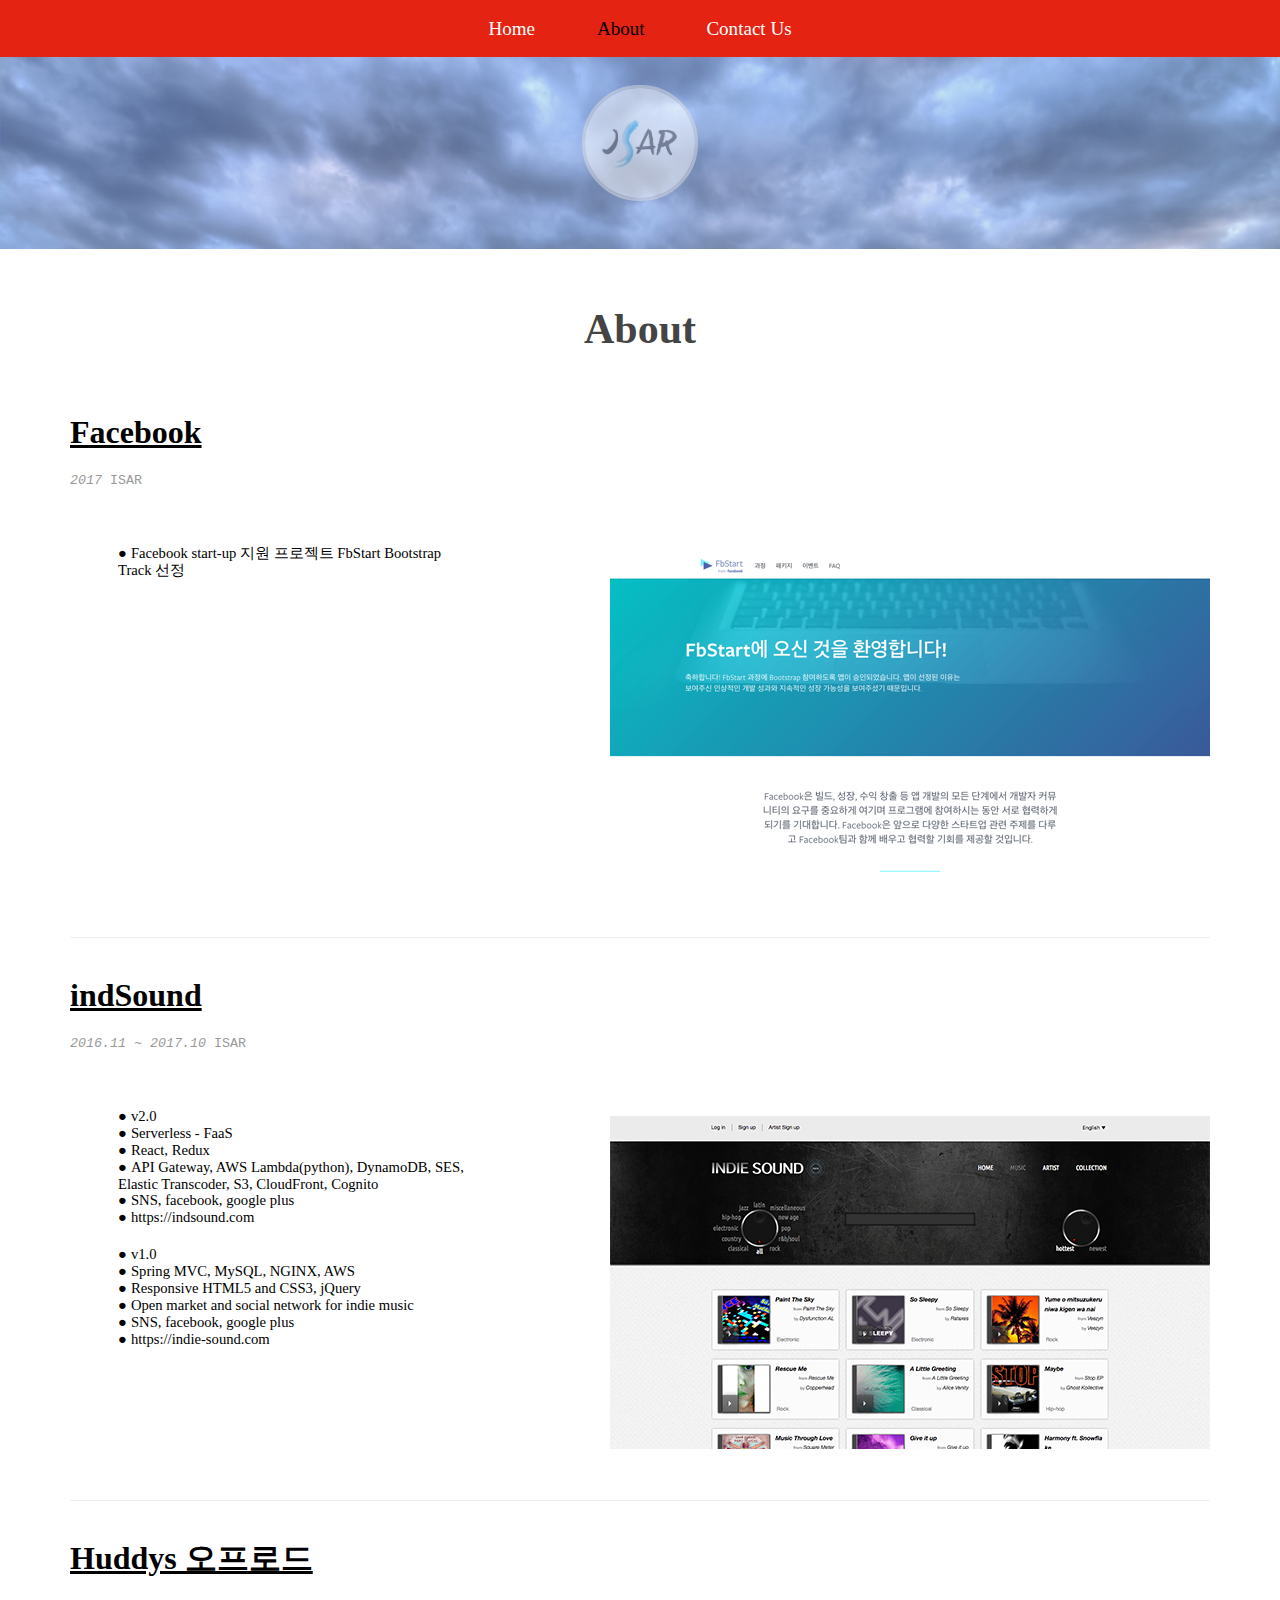
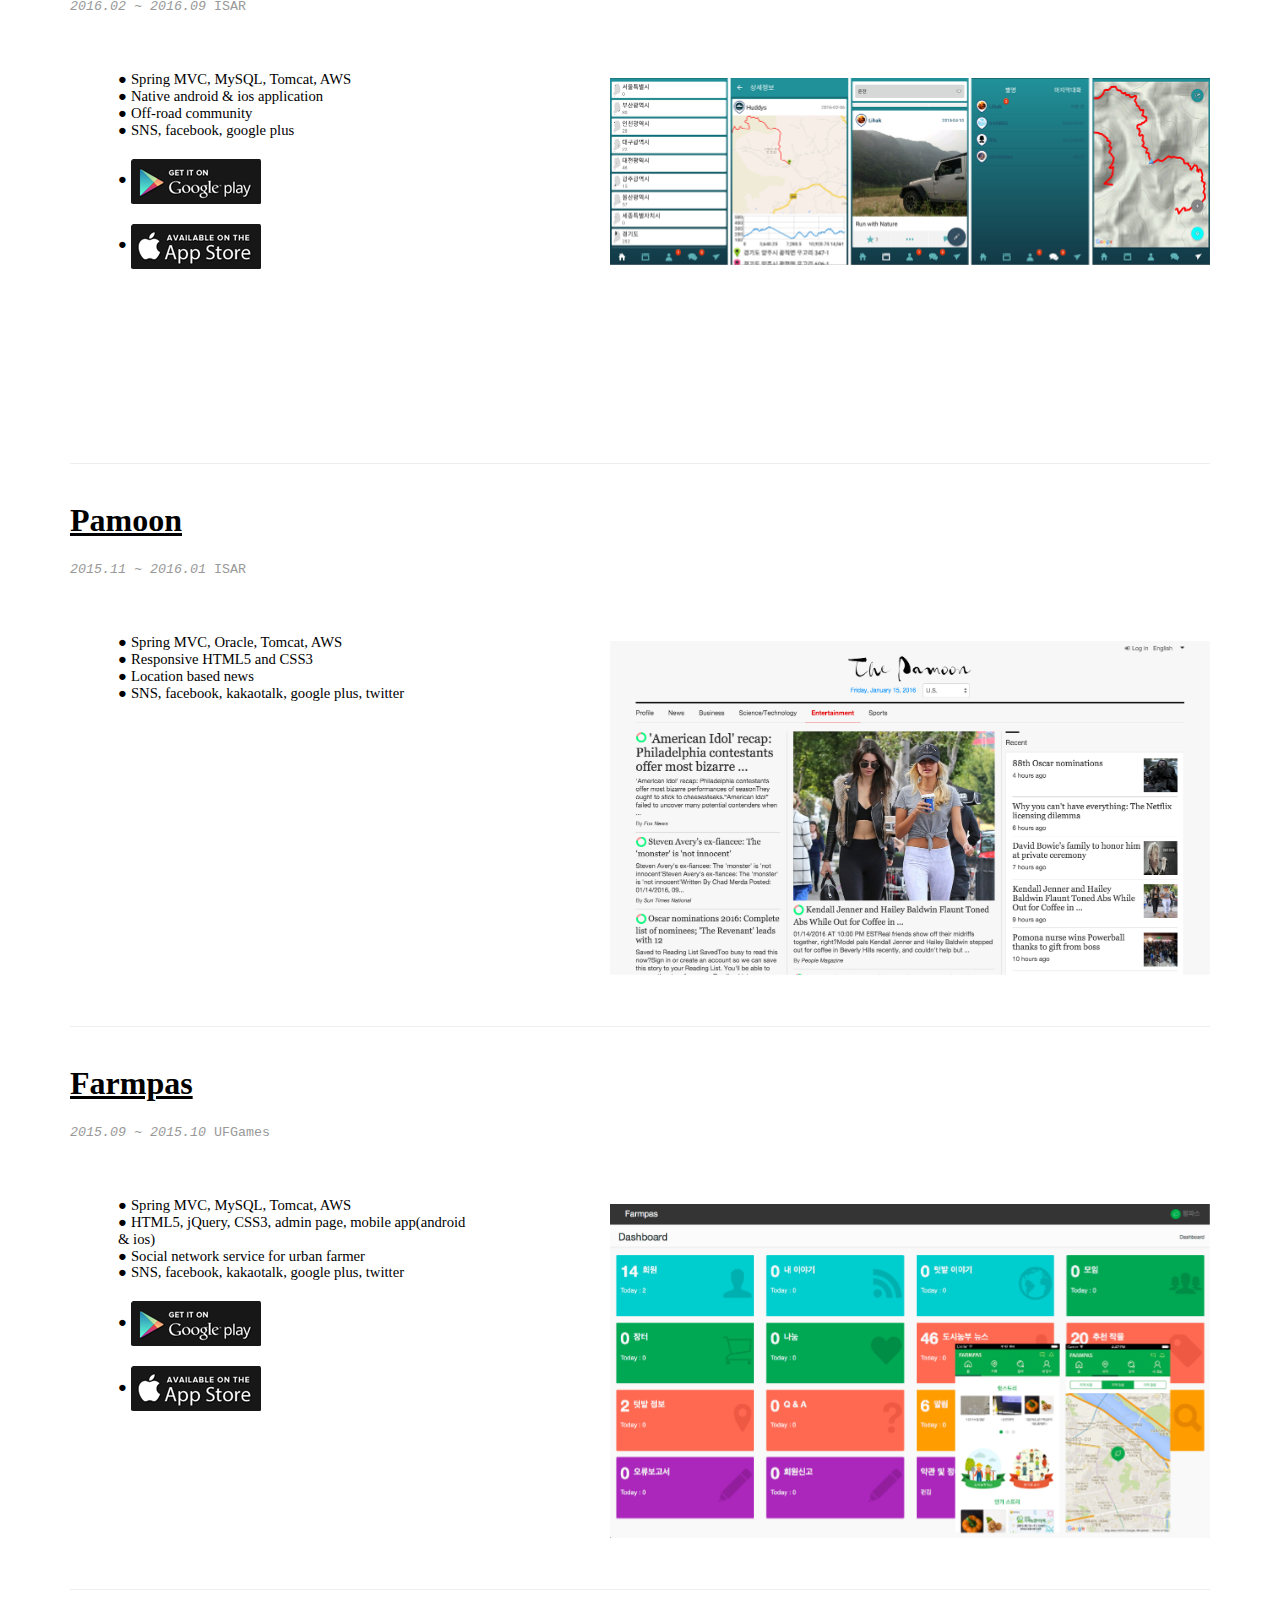
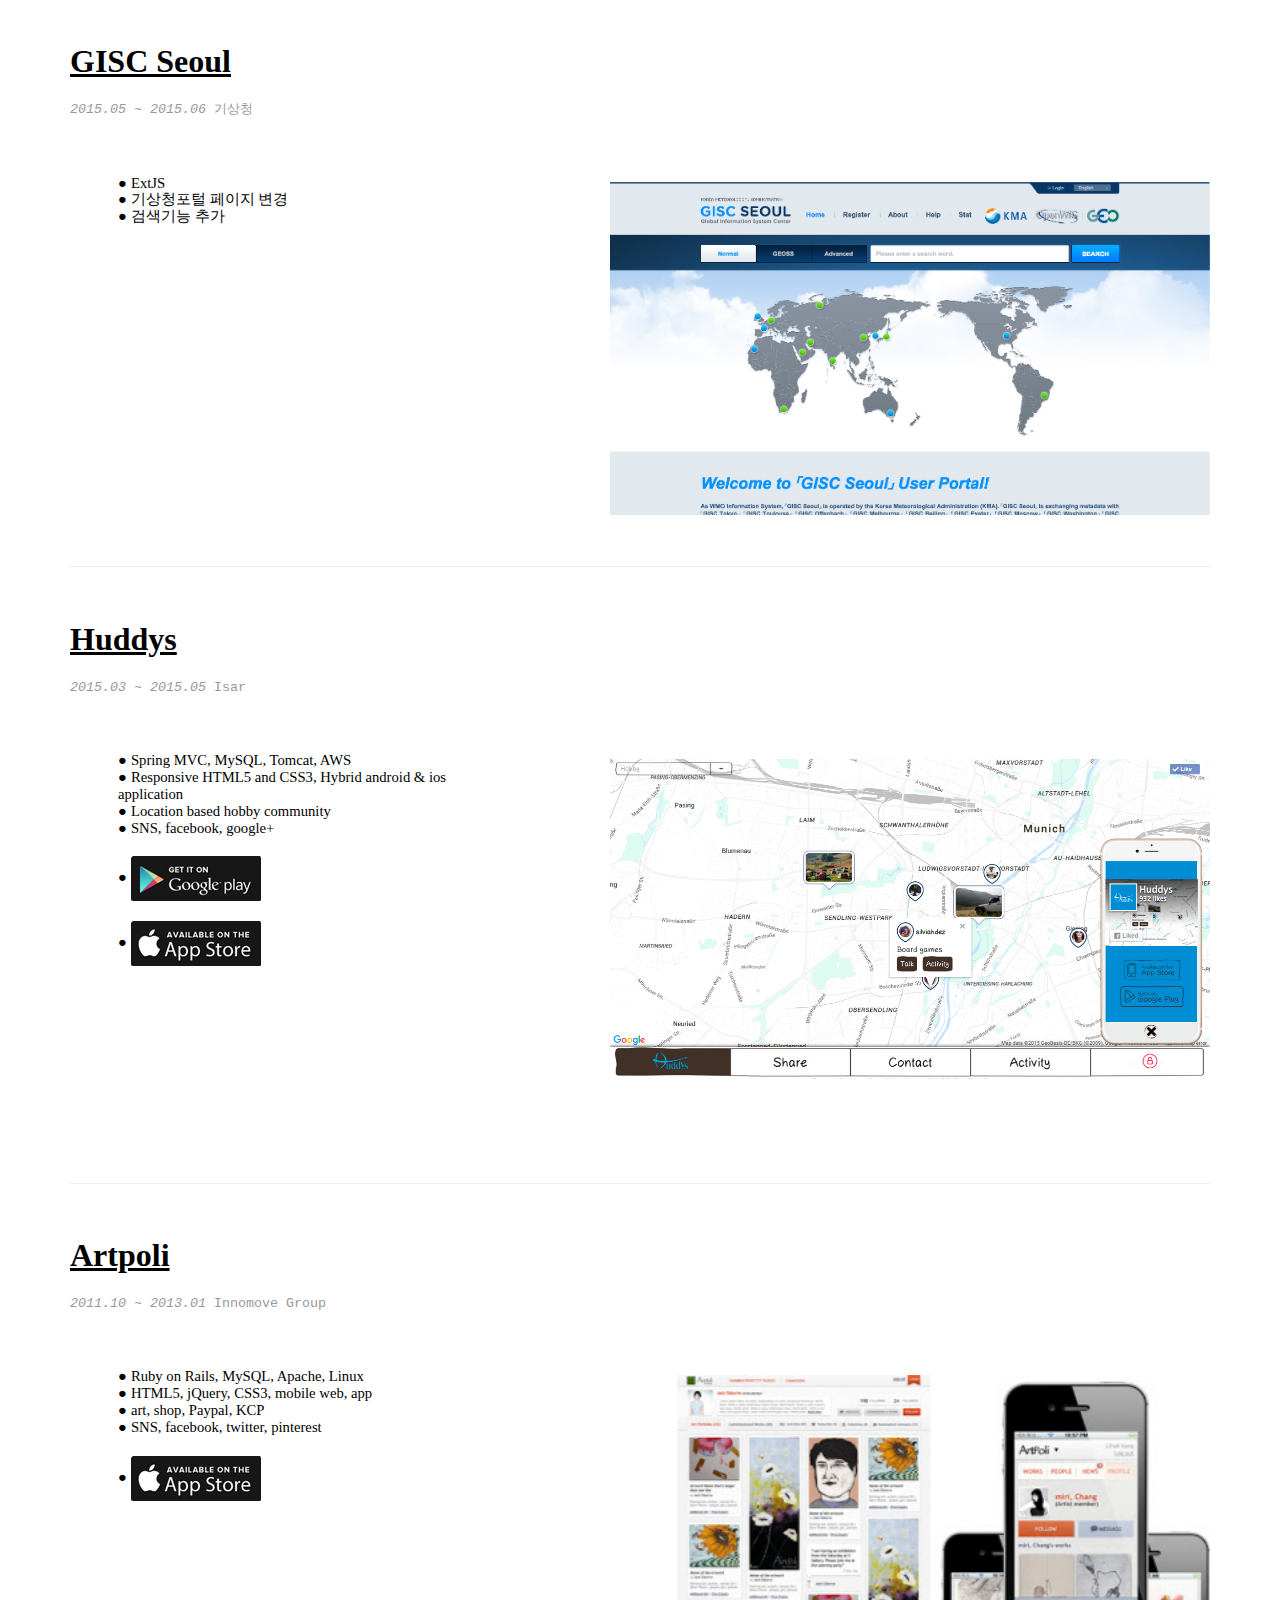
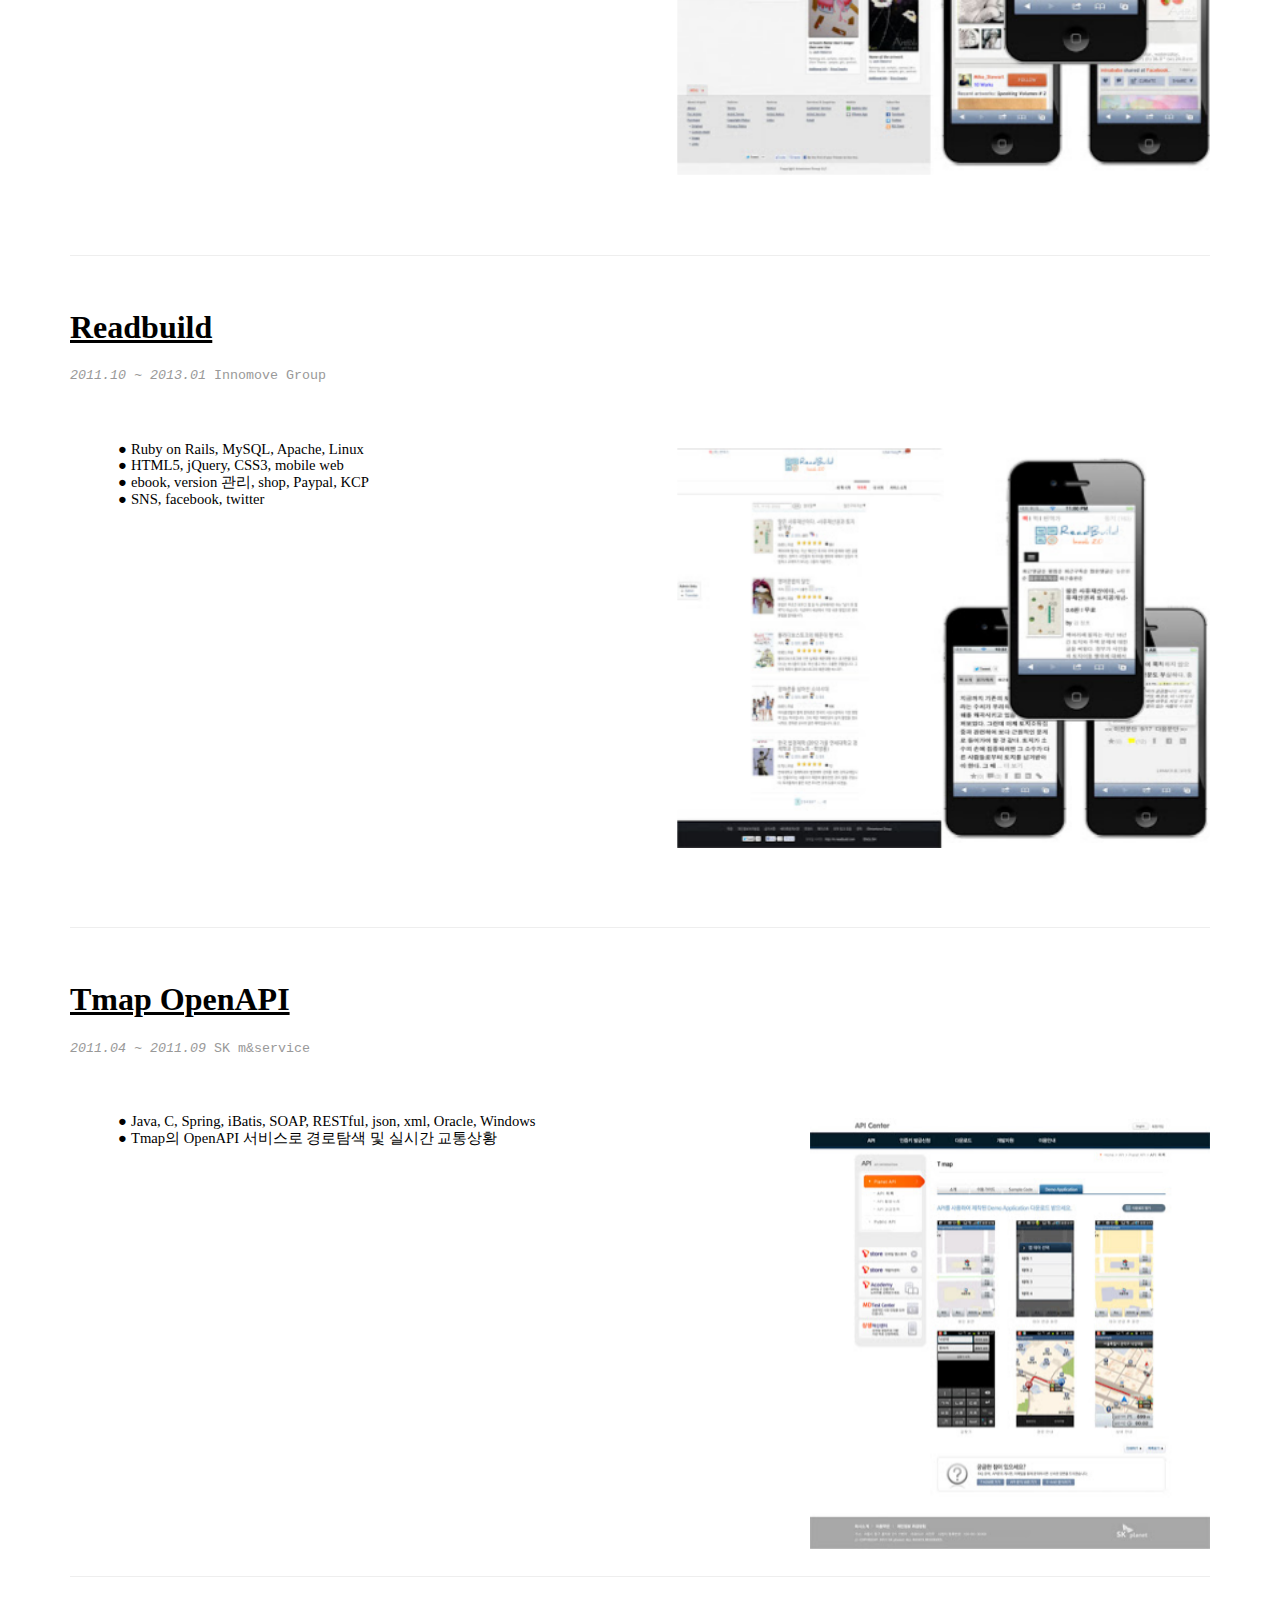
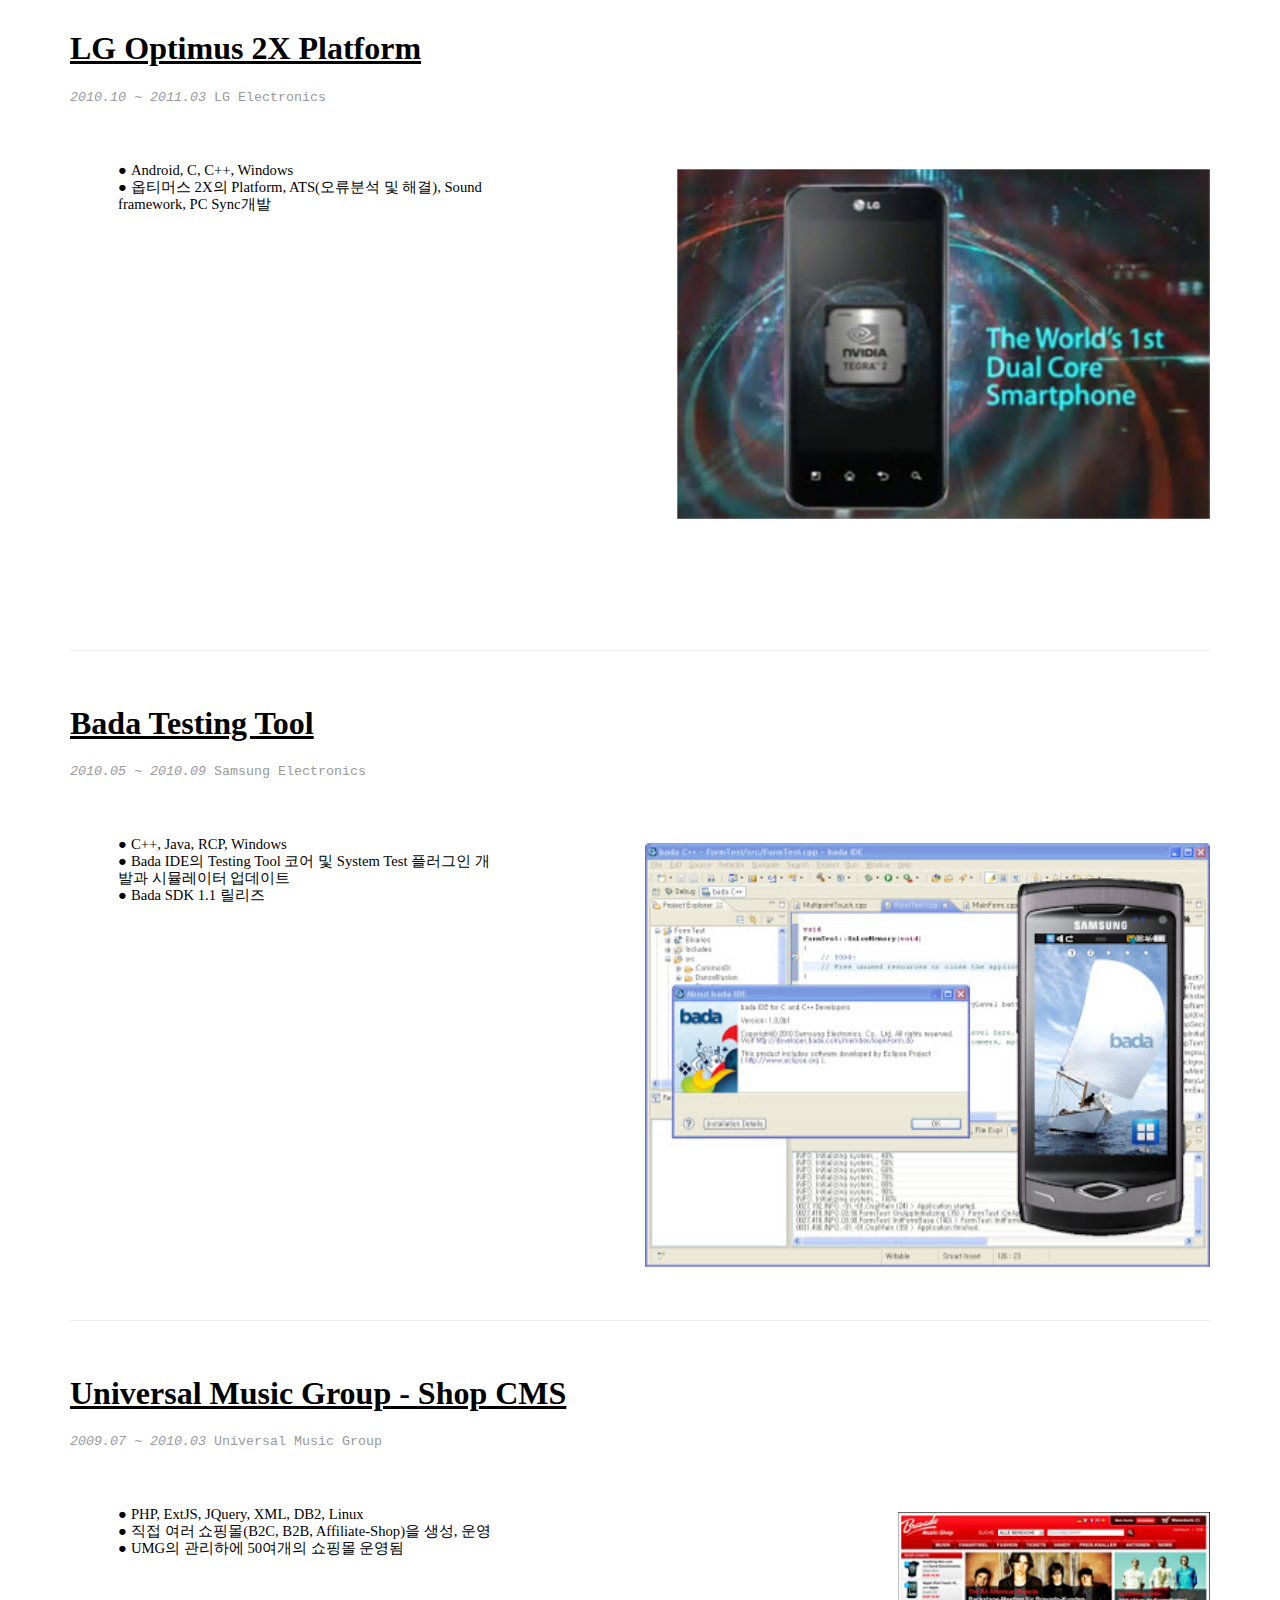
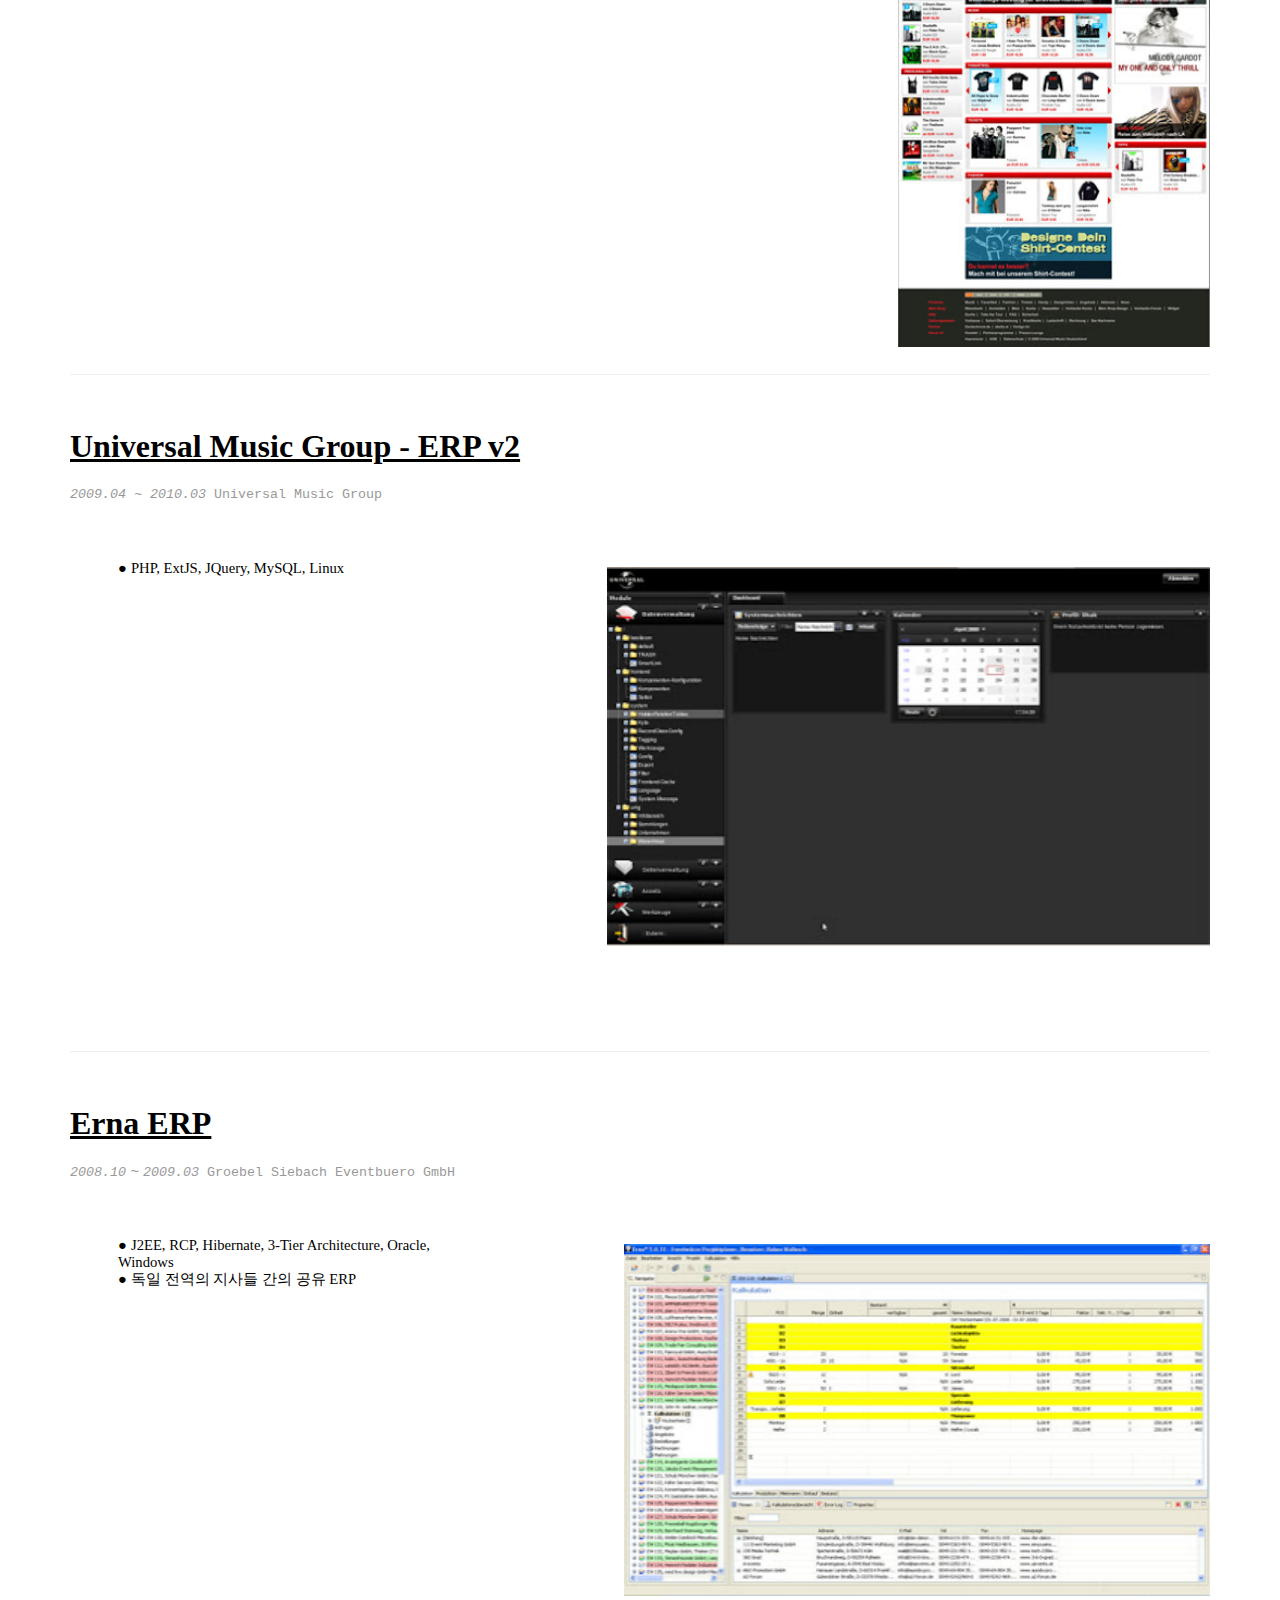
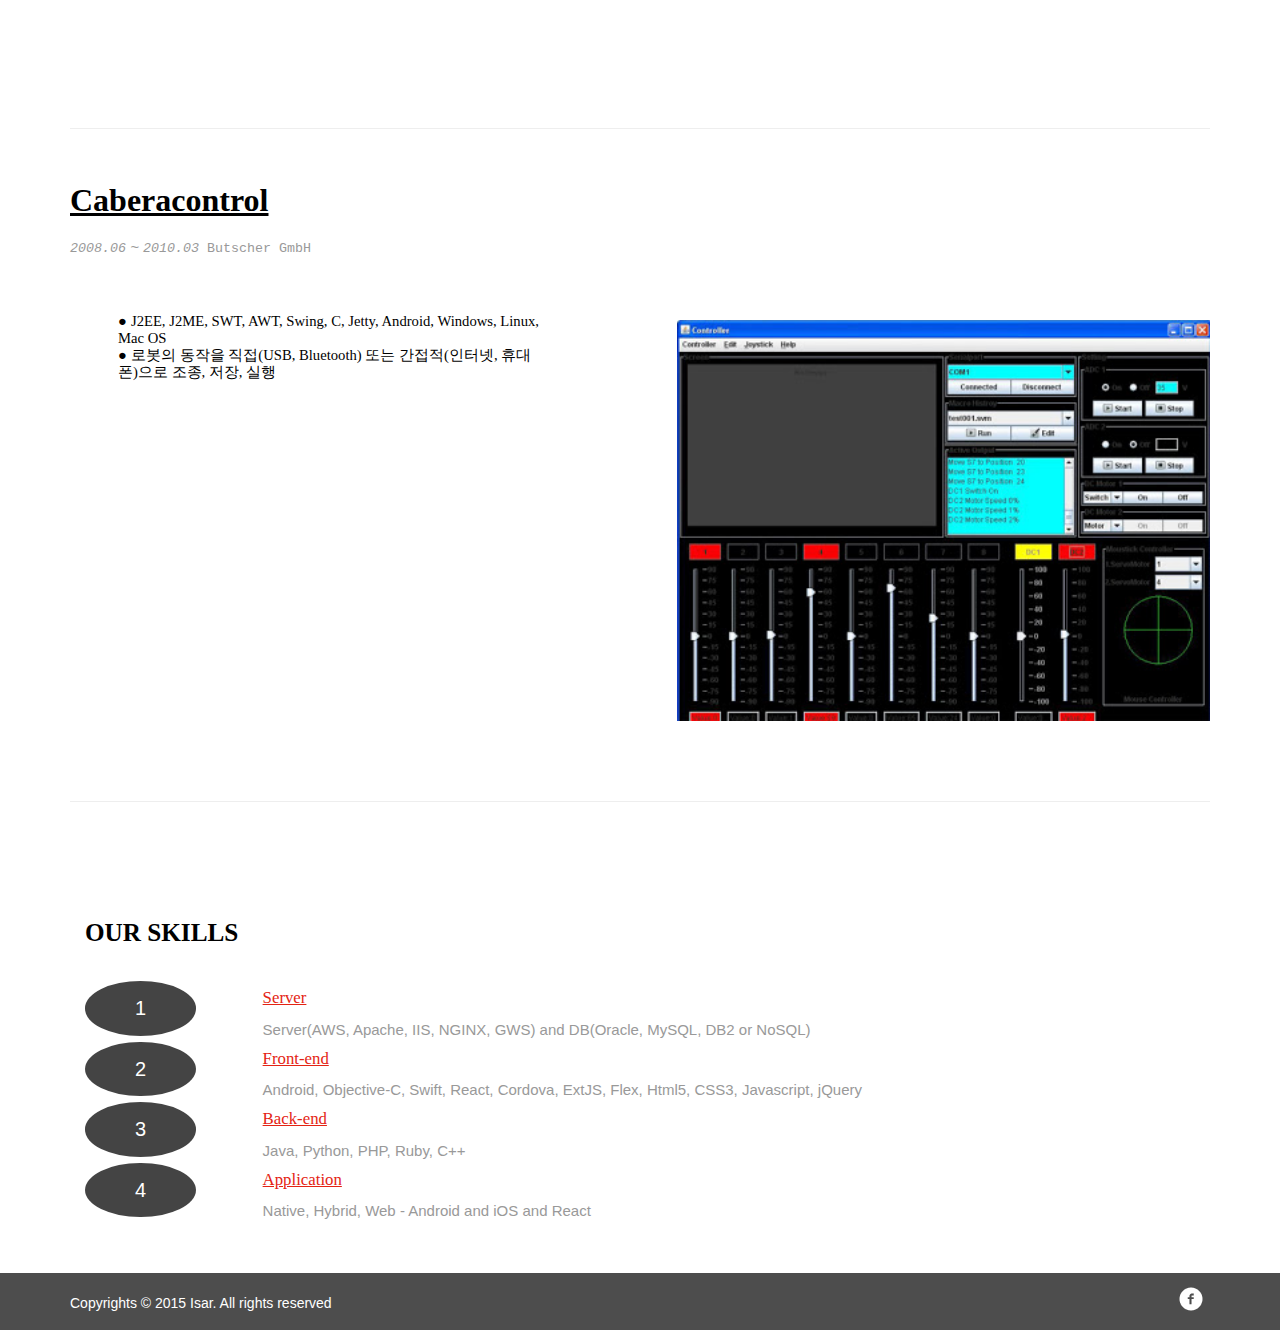
==== commit 9a2d8eac: "changed skills" ====
--- a/about.html
+++ b/about.html
@@ -816,7 +816,7 @@
 							<h4>
 								<a href="#" onclick="return false;">Server</a>
 							</h4>
-							<p>OS(Linux, Windows, OSX, AWS) and Server(Apache, IIS, NGINX, GWS) and DB(Oracle, MySQL, DB2 or NoSQL)</p>
+							<p>Server(AWS, Apache, IIS, NGINX, GWS) and DB(Oracle, MySQL, DB2 or NoSQL)</p>
 						</div>
 						<div class="clearfix"></div>
 					</div>
@@ -828,7 +828,7 @@
 							<h4>
 								<a href="#" onclick="return false;">Front-end</a>
 							</h4>
-							<p>Html5, CSS3, Javascript, jQuery, ExtJS, Ajax, Flex</p>
+							<p>Android, Objective-C, Swift, React, Cordova, ExtJS, Flex, Html5, CSS3, Javascript, jQuery</p>
 						</div>
 						<div class="clearfix"></div>
 					</div>
@@ -840,7 +840,7 @@
 							<h4>
 								<a href="#" onclick="return false;">Back-end</a>
 							</h4>
-							<p>Java, PHP, Ruby on Rails, C++, Android, Objective-C, Swift</p>
+							<p>Java, Python, PHP, Ruby, C++</p>
 						</div>
 						<div class="clearfix"></div>
 					</div>
@@ -852,7 +852,7 @@
 							<h4>
 								<a href="#" onclick="return false;">Application</a>
 							</h4>
-							<p>Native, Hybrid, Web - Android and iOS</p>
+							<p>Native, Hybrid, Web - Android and iOS and React</p>
 						</div>
 						<div class="clearfix"></div>
 					</div>
